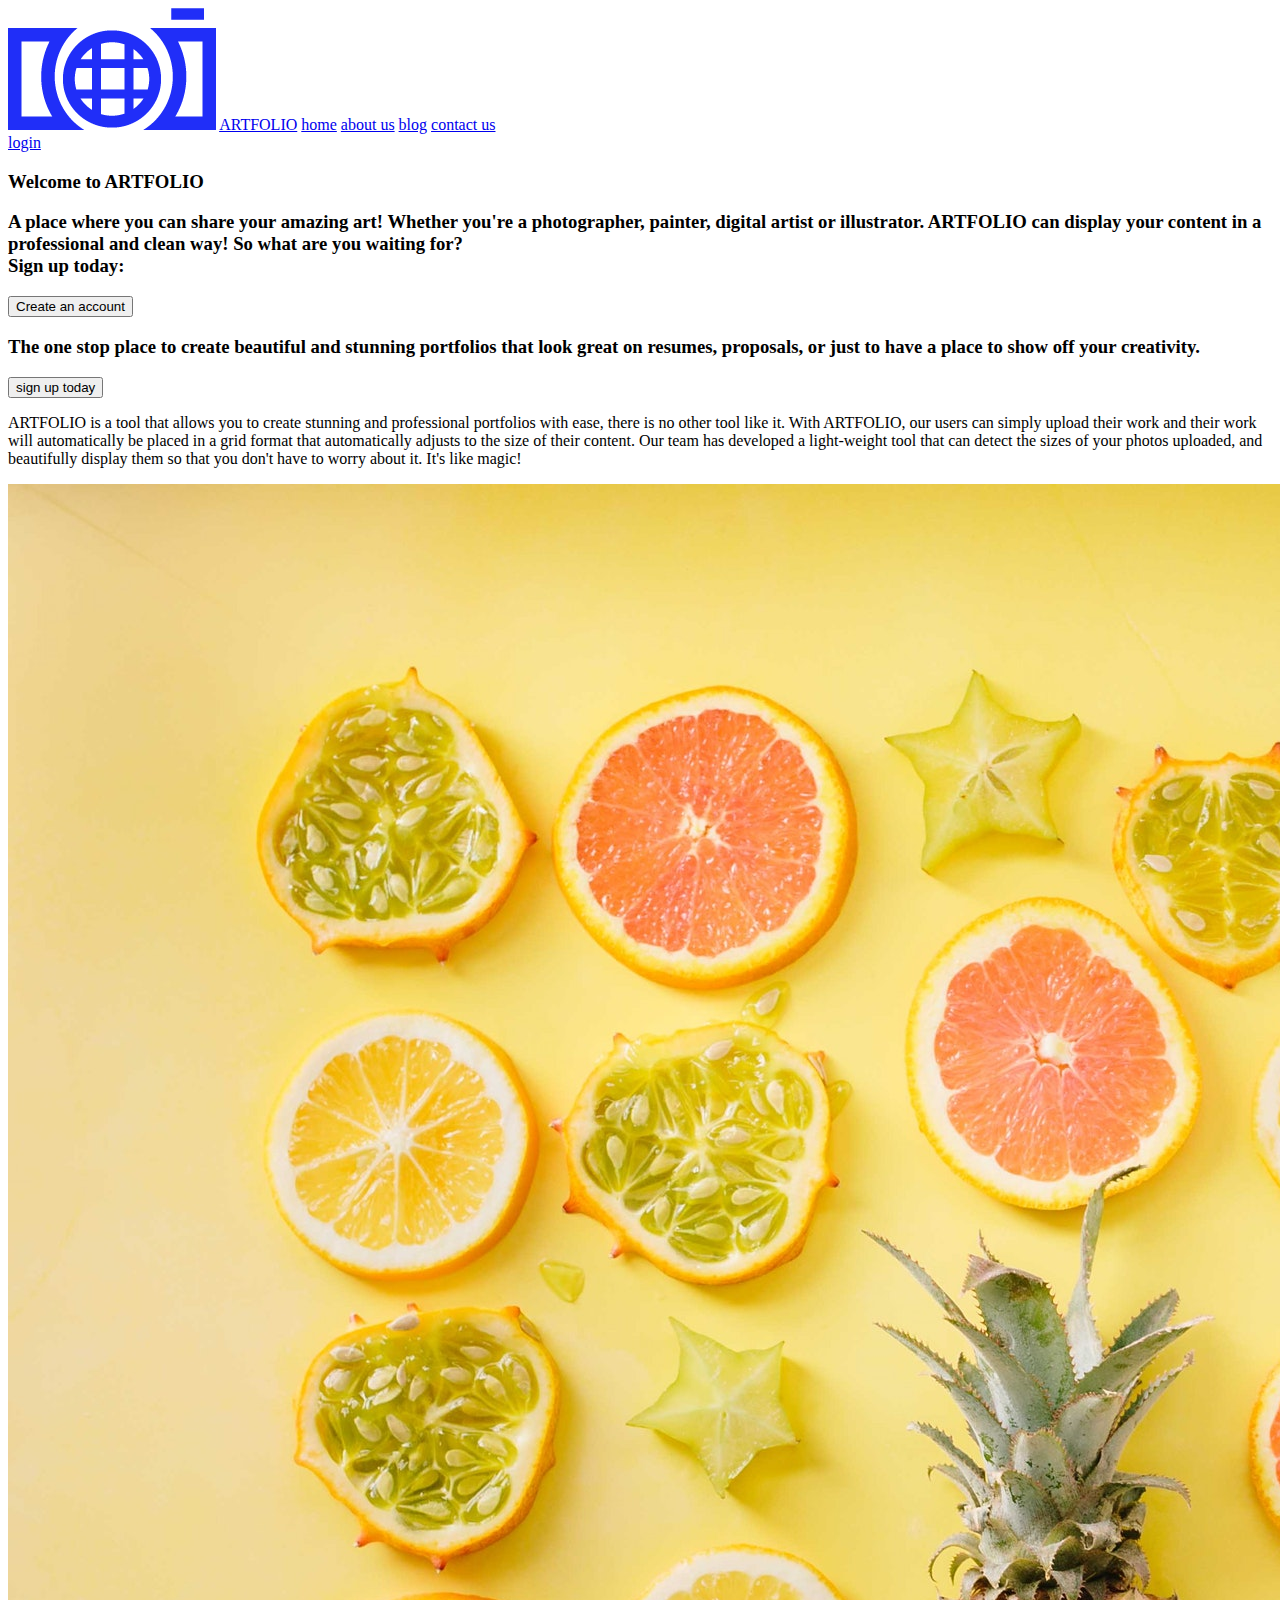
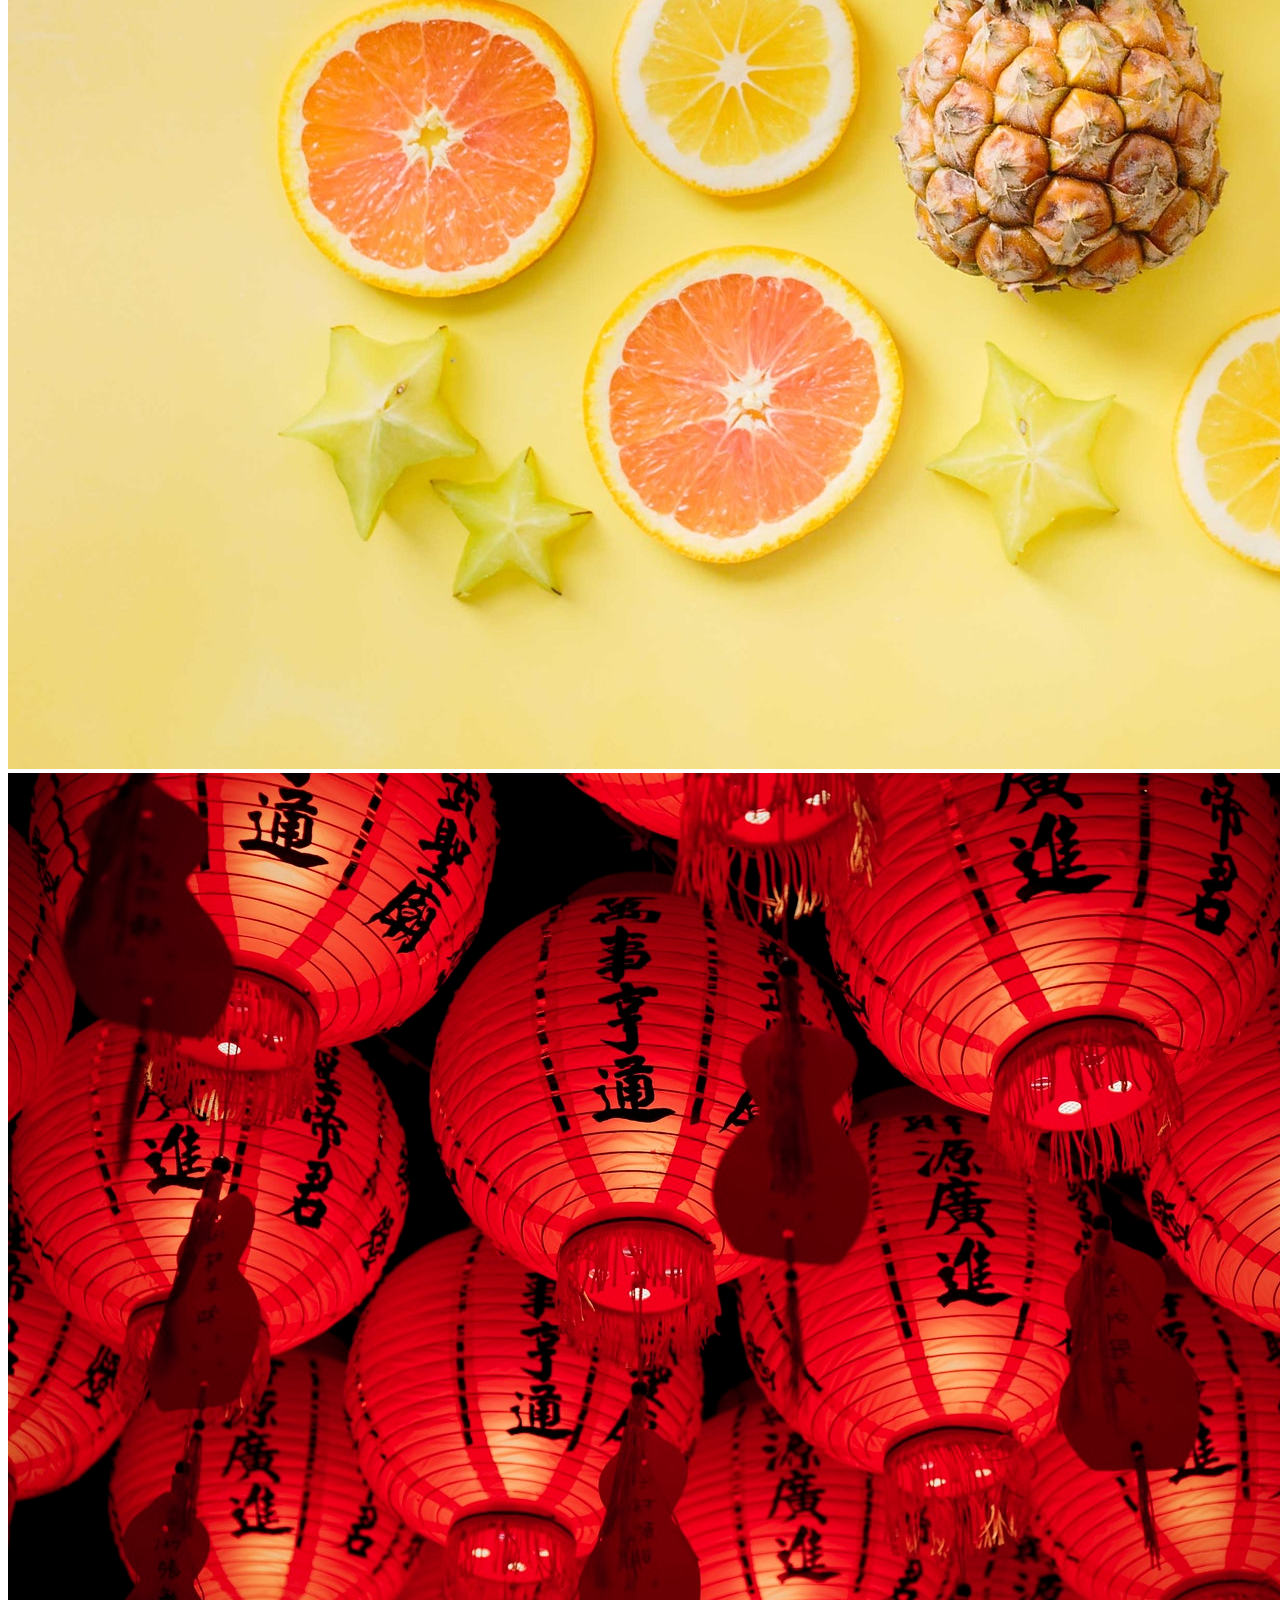
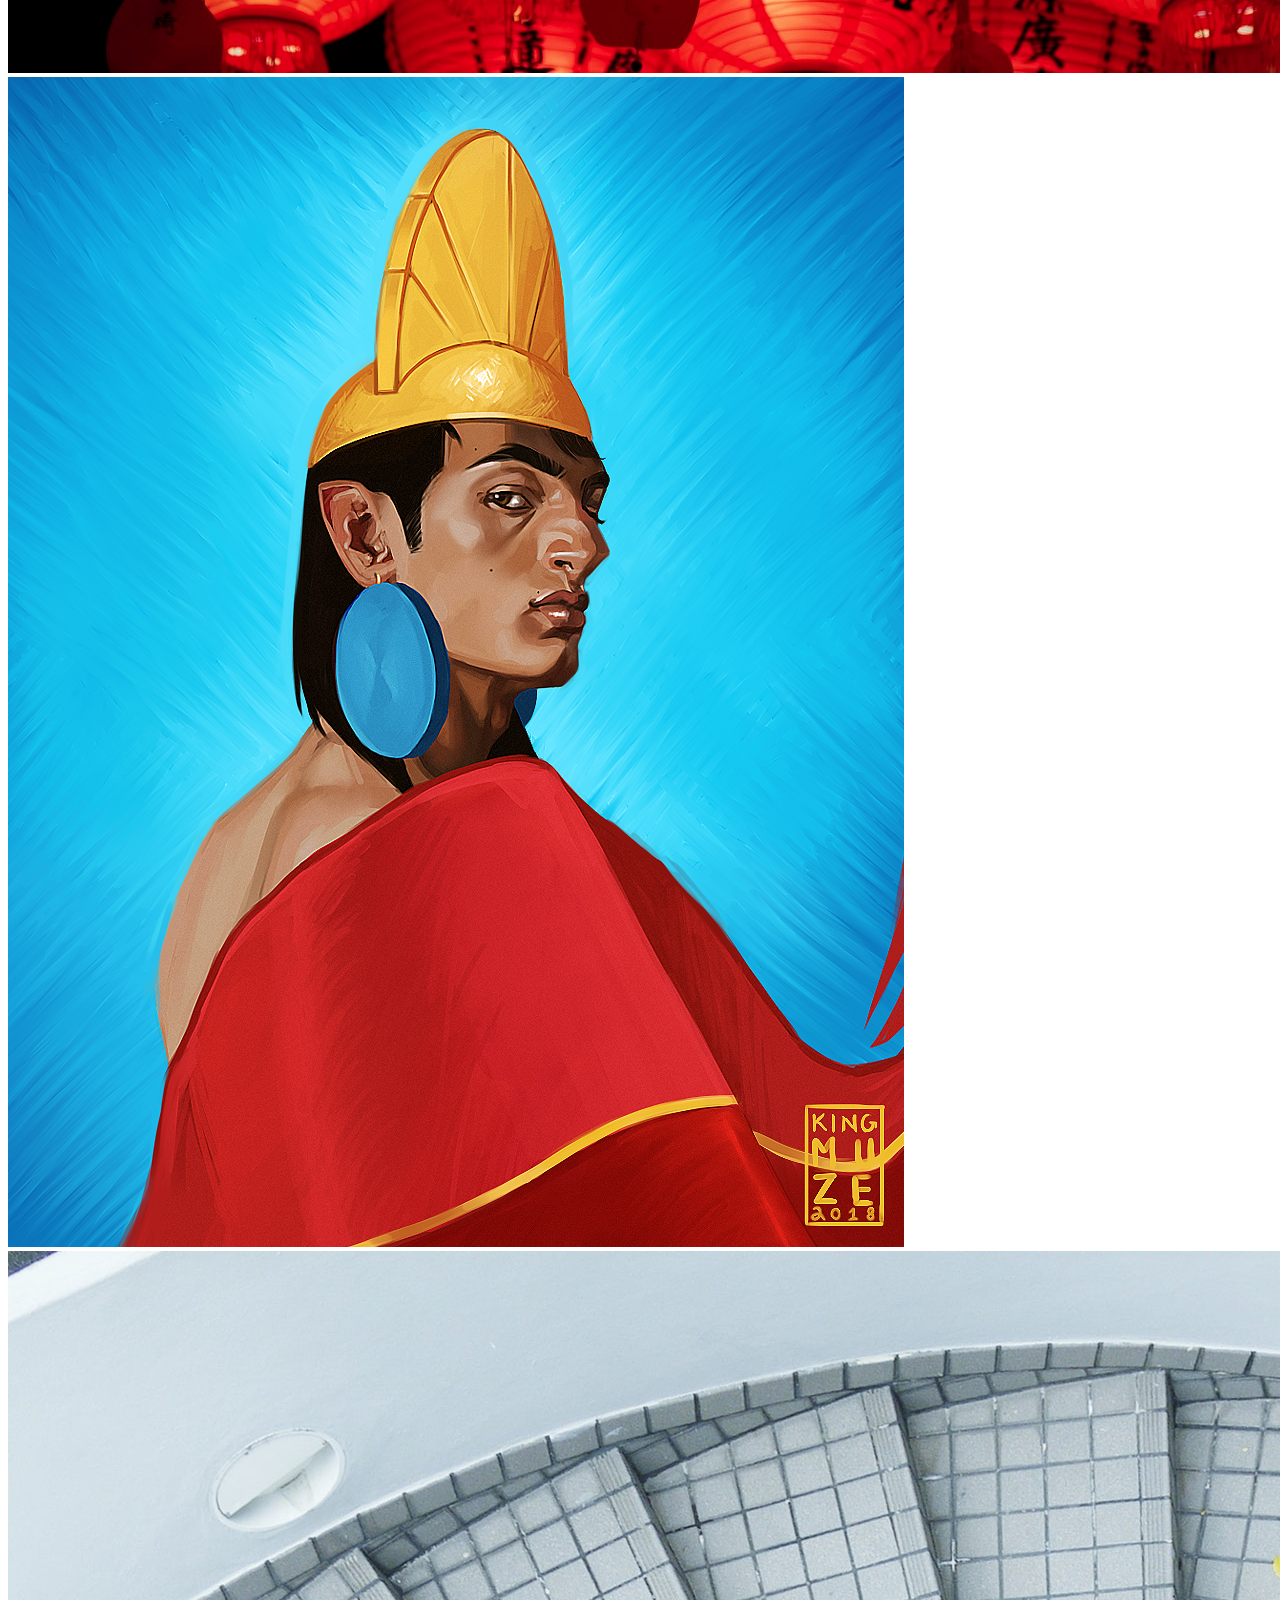
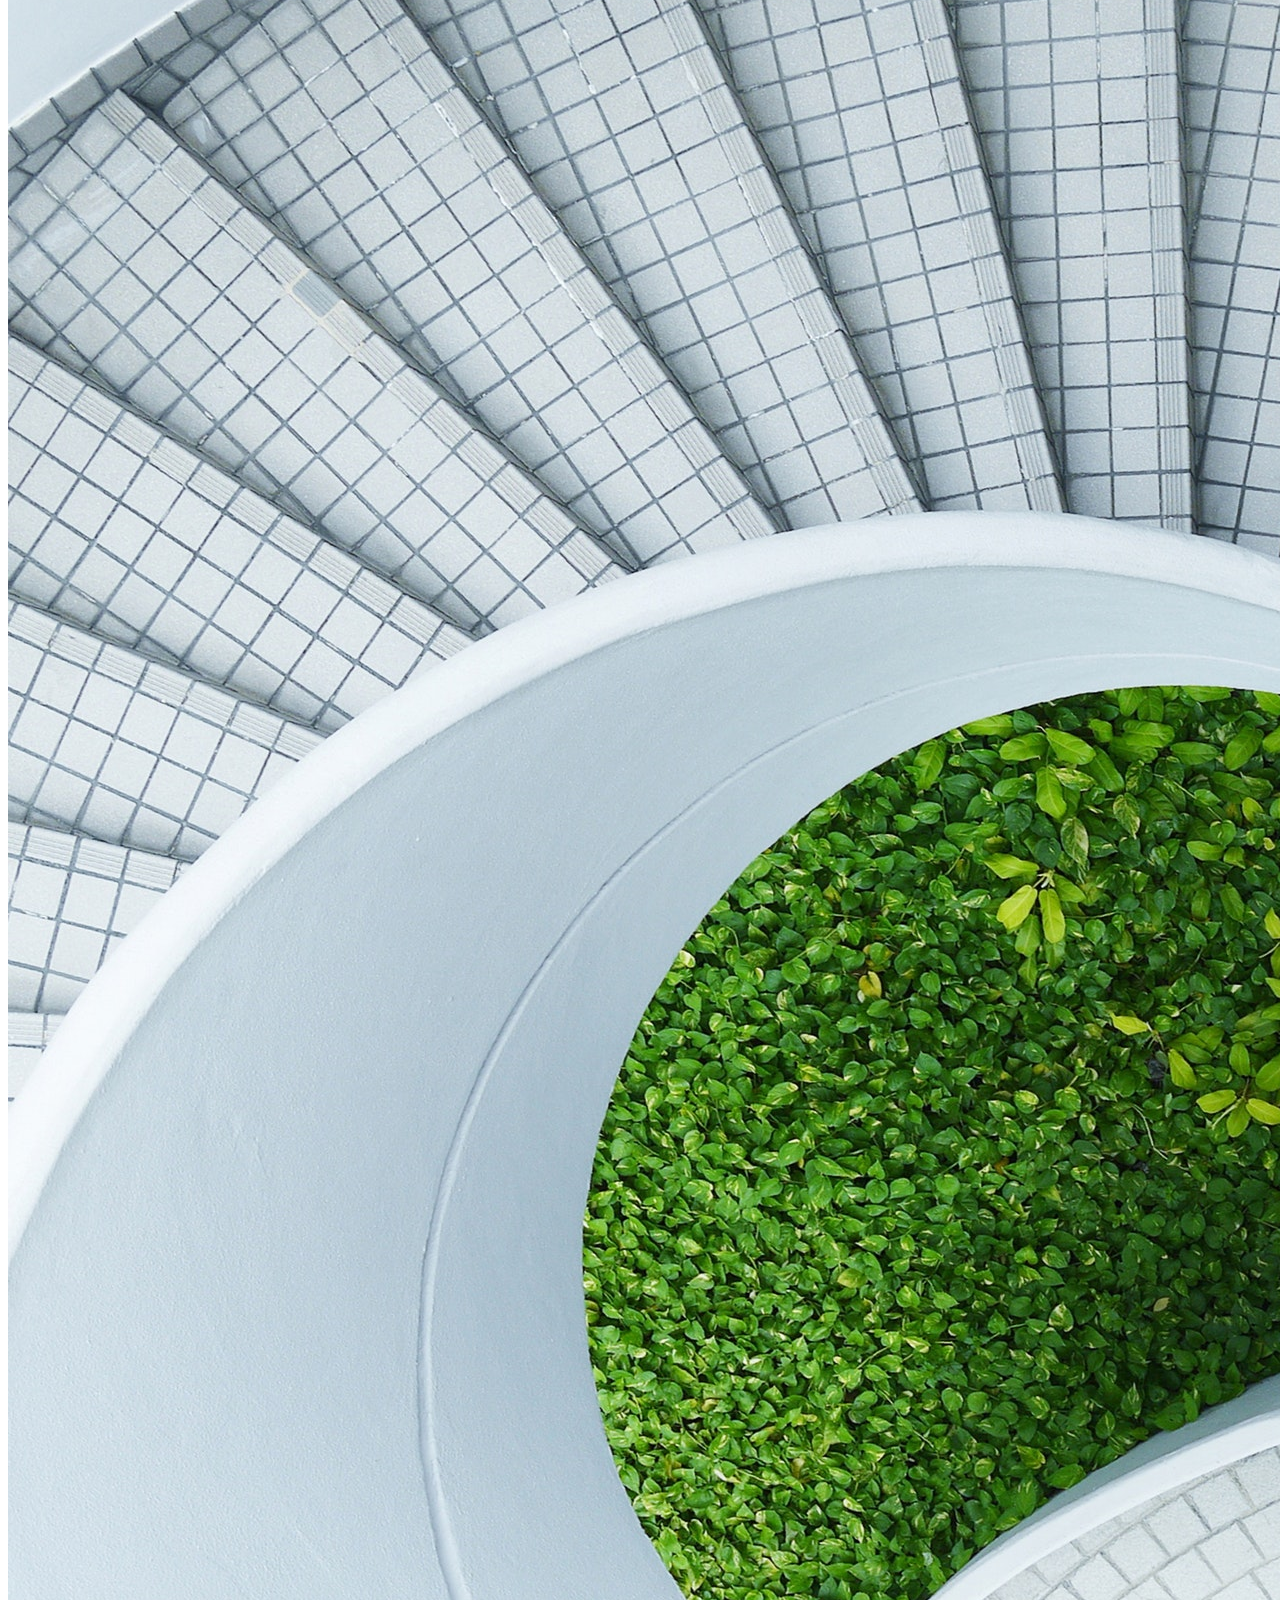
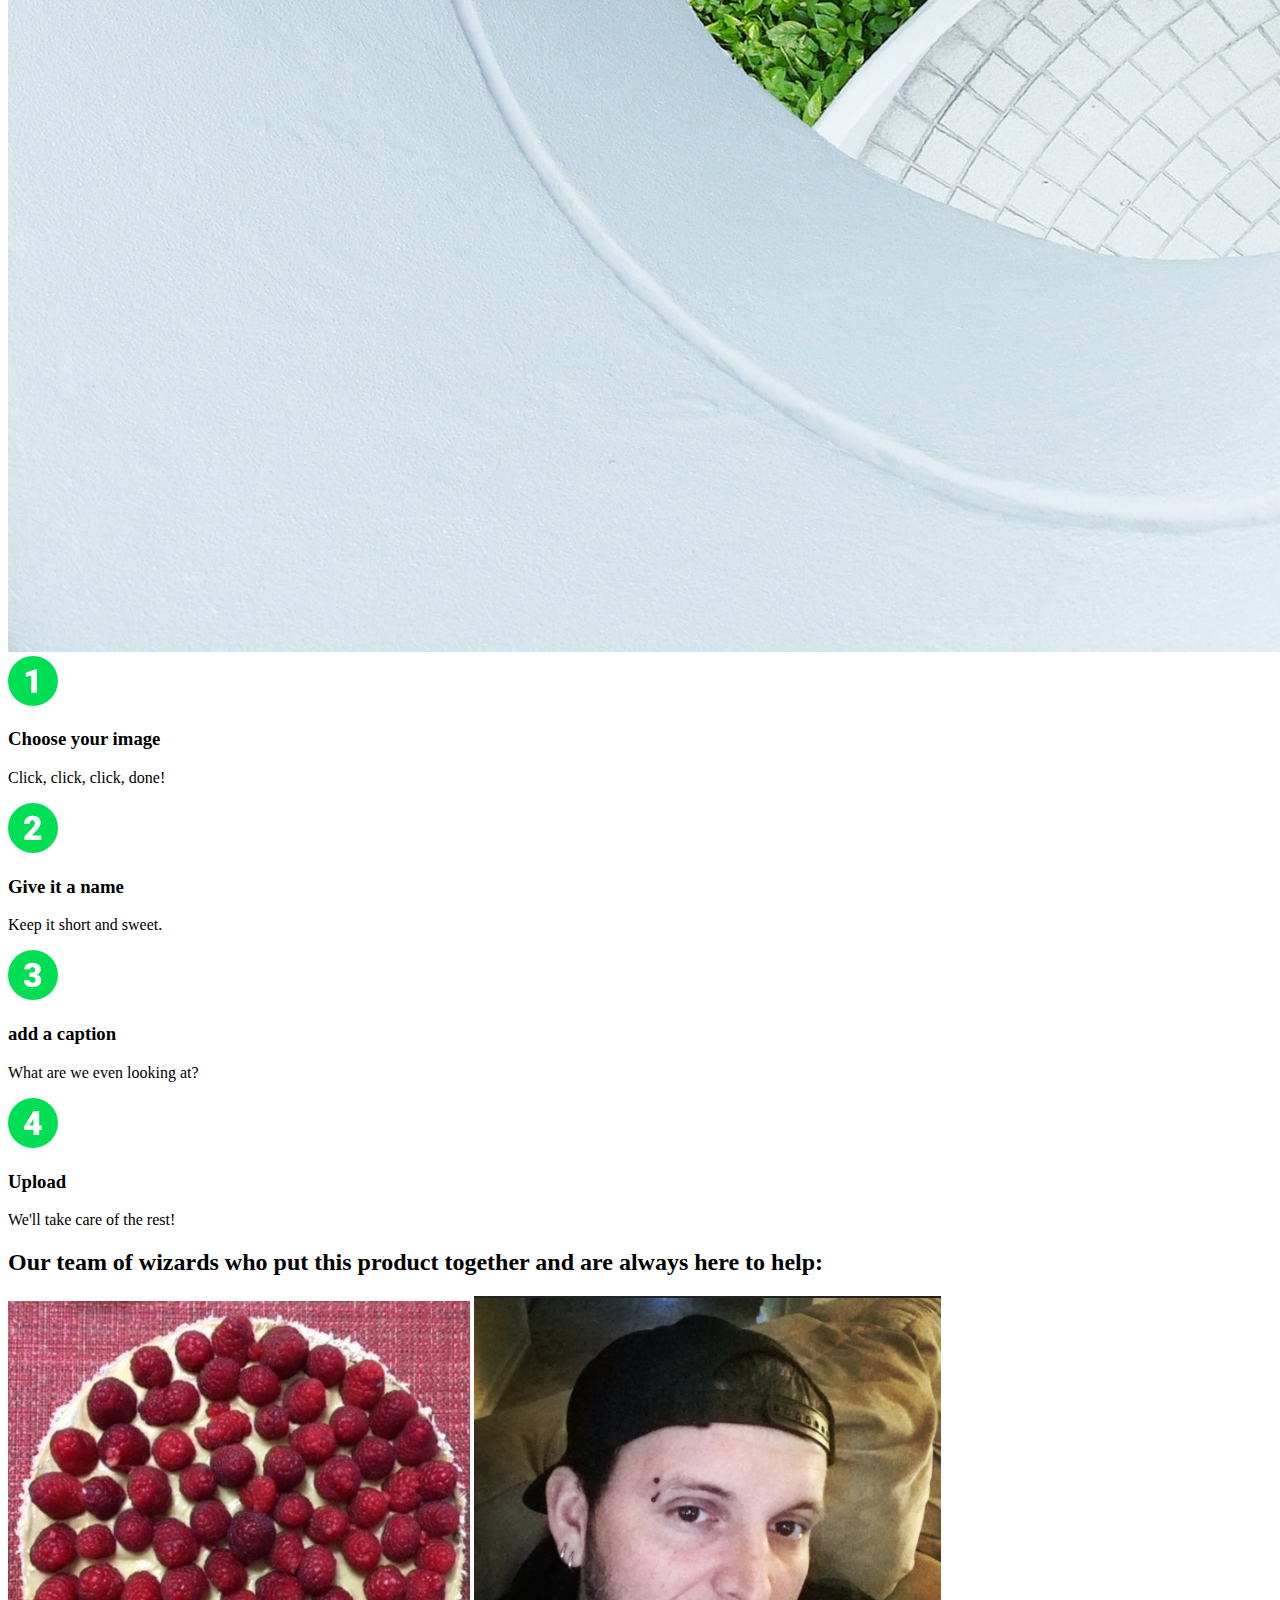
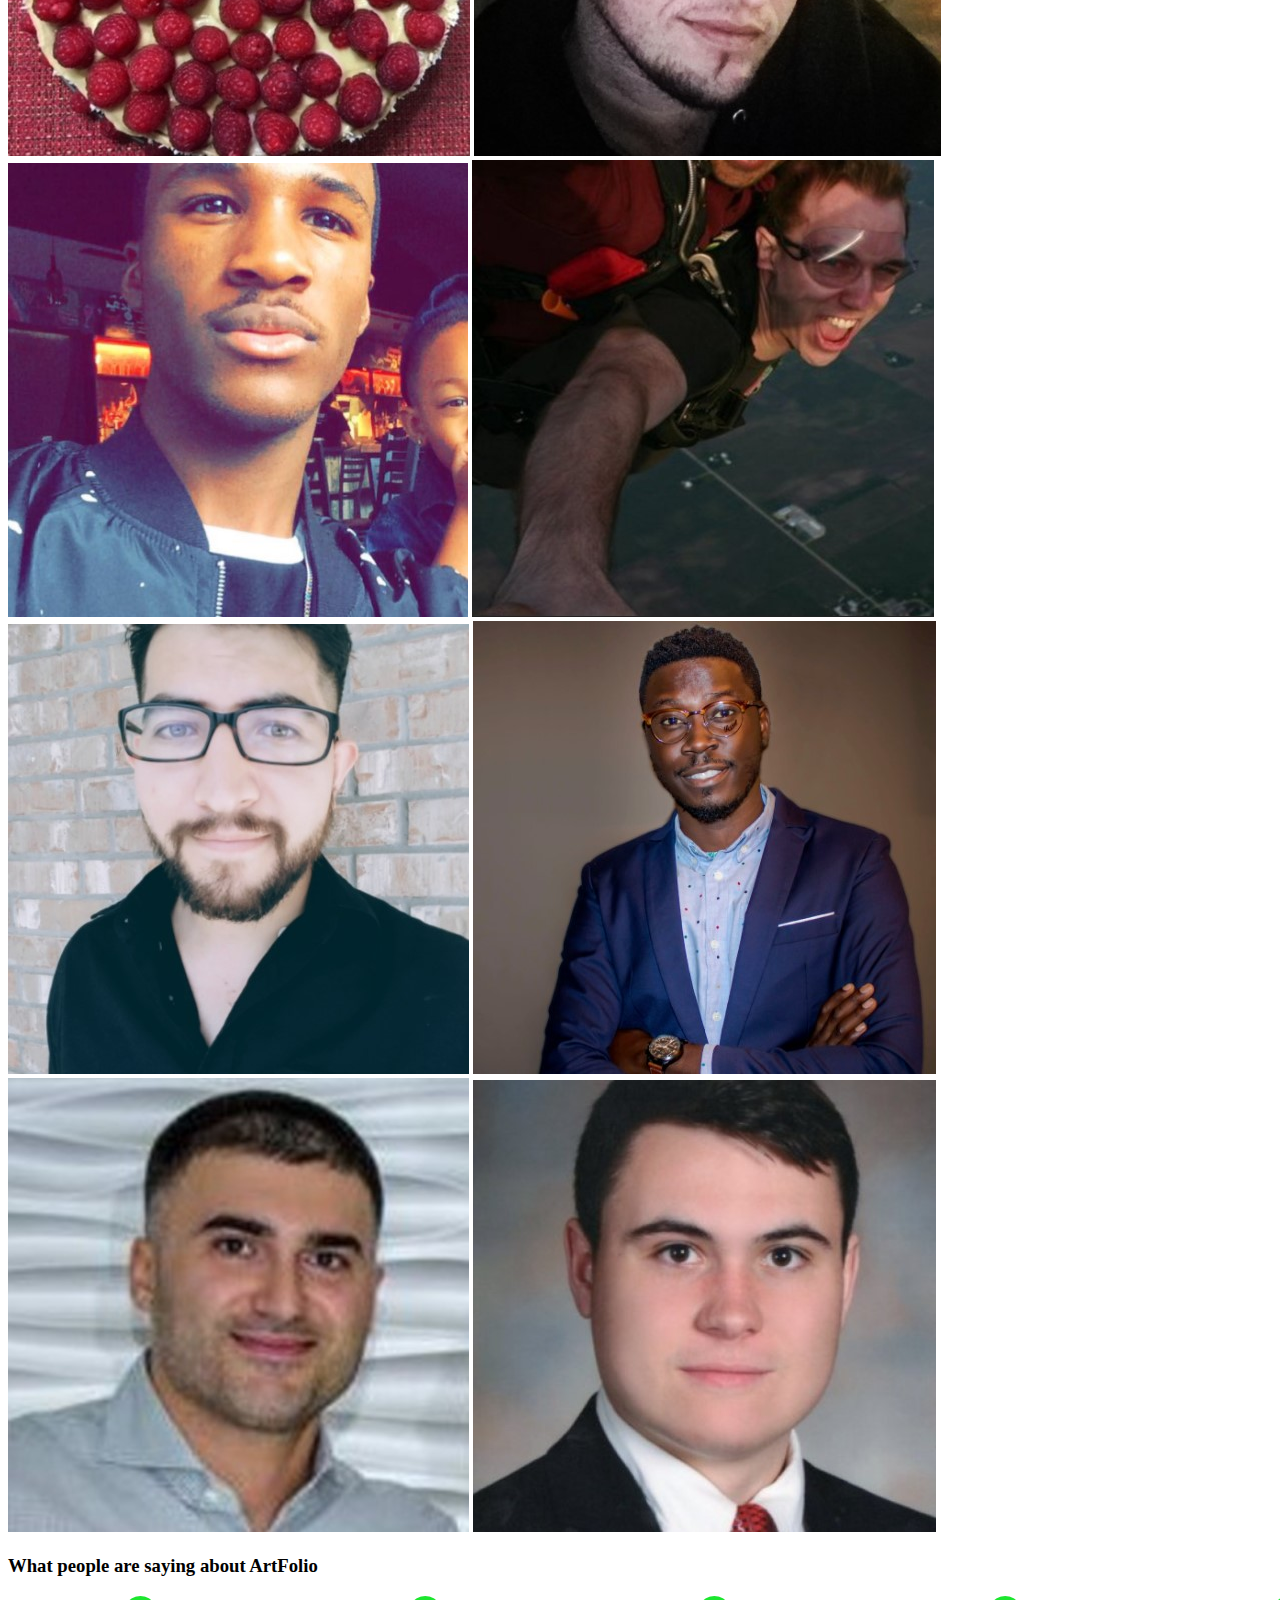
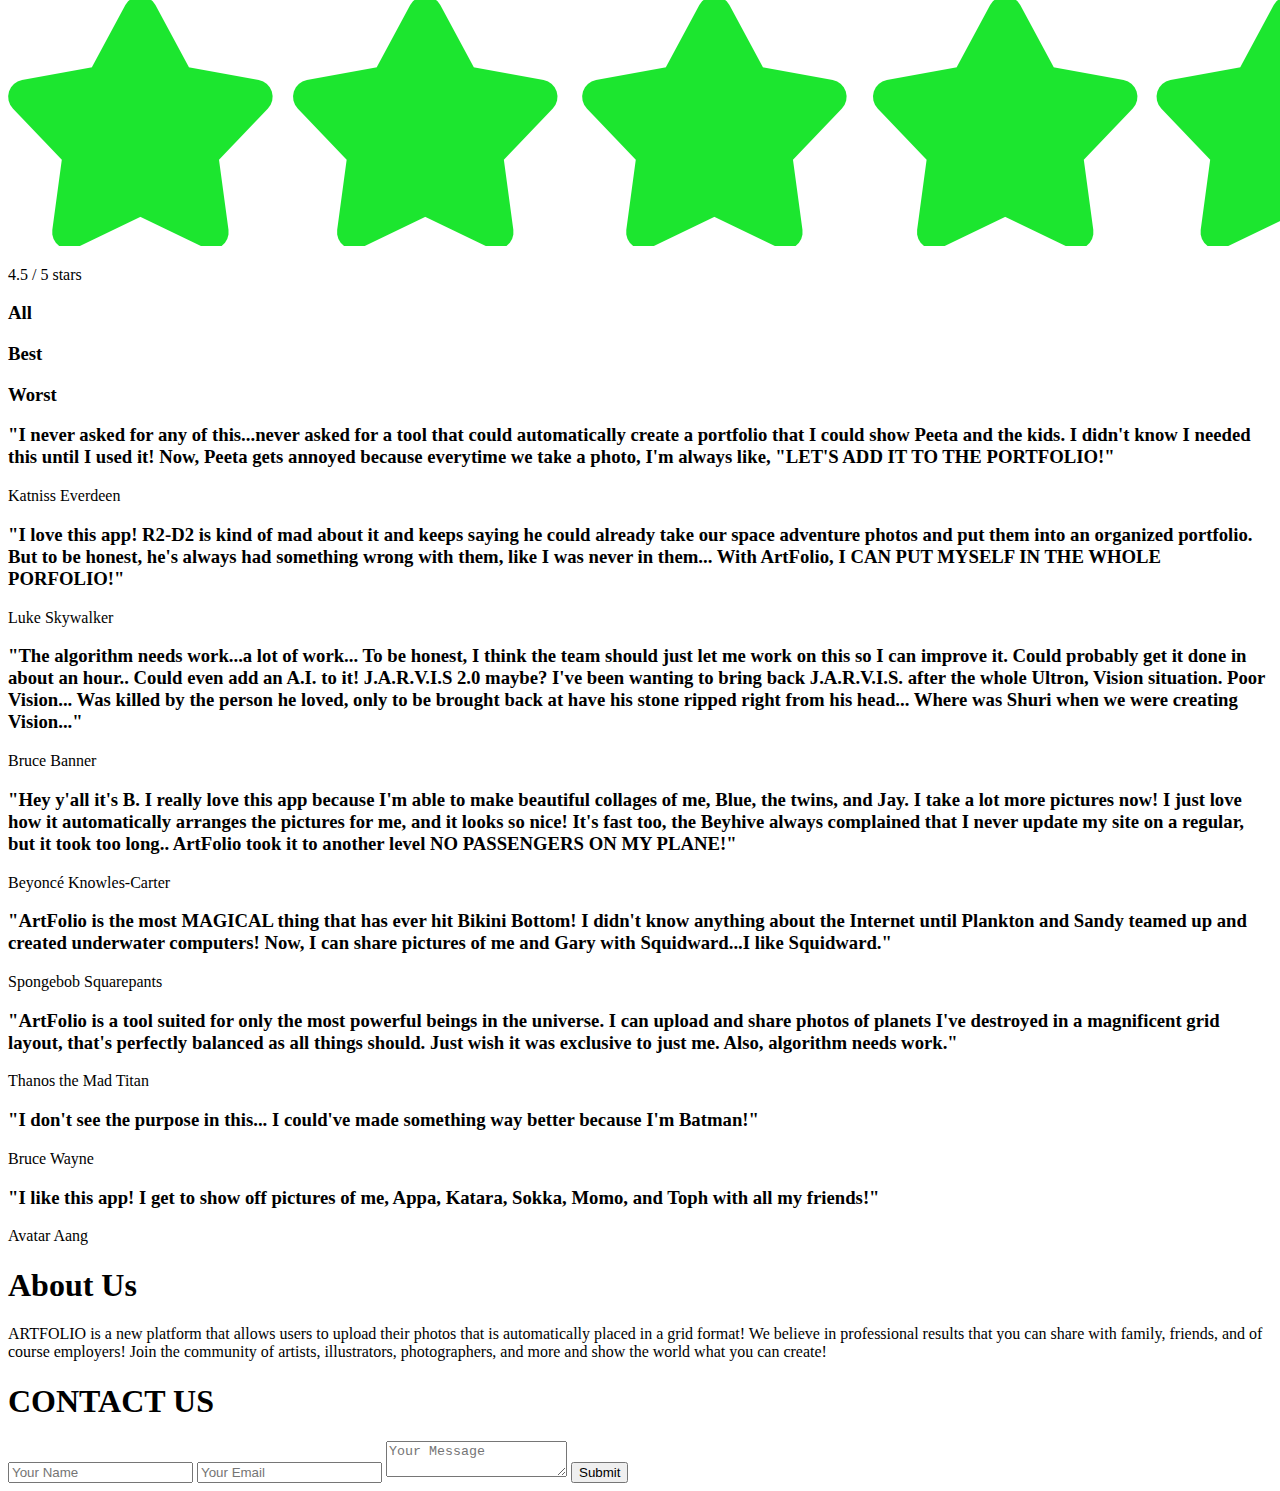
==== index.html @ bd303b9f "Finished for the night." ====
<!DOCTYPE html>
<html lang="en">
<head>
  <meta name="viewport" content="width=device-width, initial-scale=1.0">
  <meta charset="utf-8">
  <script src="https://code.jquery.com/jquery-3.3.1.min.js" integrity="sha256-FgpCb/KJQlLNfOu91ta32o/NMZxltwRo8QtmkMRdAu8="
    crossorigin="anonymous"></script>
  <script src="./components/Tabs/Tabs.js" async></script>
  <!-- End of HTML stuff -->
  <title>ARTFOLIO</title>
  <link href="css/index.css" rel="stylesheet">
  <link href="https://fonts.googleapis.com/css?family=Roboto:400,500,700" rel="stylesheet">
  <!--[if lt IE 9]>
    <script src="https://cdnjs.cloudflare.com/ajax/libs/html5shiv/3.7.3/html5shiv.js"></script>
  <![endif]-->
</head>
<!-- END OF HEADER -->
<body>
    <nav class="navigation">
        <div class="main-nav">
            <img class="logo-header" src="design file/Images/logo.png">
            <a class="title" href="index.html">ARTFOLIO</a>
            <a href="index.html">home</a>
            <a href="#">about us</a>
            <a href="#">blog</a>
            <a href="#">contact us</a>
        </div>
        <div class="login"><a href="https://practical-lalande-6e82f4.netlify.com/">login</a></div>
    </nav>
    <!-- END OF NAV -->
    <section class="cover">
        <div class="cover-content">
            <h3 class="cover-text">Welcome to ARTFOLIO</h3>
             <h3 class="cover-body">
                A place where you can share your amazing art! Whether you're a photographer, painter, digital artist or illustrator. ARTFOLIO can display your content in a professional and clean way! So what are you waiting for? <br> Sign up today:
             </h3>
            <button class="sign-up" onclick="window.location.href = 'https://practical-lalande-6e82f4.netlify.com/';">Create an account</button>
        </div>
    </section>
    <section  class="more-info">
        <div>
            <h3 class="info-text">The one stop place to create beautiful and stunning portfolios that look great on resumes, proposals, or just to have a place to show off your creativity.</h3>
            <button class="main-button" onclick="window.location.href = 'https://practical-lalande-6e82f4.netlify.com/';">sign up today</button>
        </div>
        <p>ARTFOLIO is a tool that allows you to create stunning and professional portfolios with ease, there is no other tool like it. With ARTFOLIO, our users can simply upload their work and their work will automatically be placed in a grid format that automatically adjusts to the size of their content. Our team has developed a light-weight tool that can detect the sizes of your photos uploaded, and beautifully display them so that you don't have to worry about it. It's like magic!</p>
    </section>
    <section class="grid-images">
        <img src="design file/Images/grid/yellowfood.jpg">
        <img src="design file/Images/grid/lanterns.jpg">
        <img src="design file/Images/Kuzco-background.jpg">
        <img src="design file/Images/grid/greenplants.jpg">
    </section>
    <section class="overview">
        <div class="overview-grid">
            <img class="steps" src="design file/Images/steps/1.png">
            <h3>Choose your image</h3>
            <p>Click, click, click, done!</p>
        </div>
        <div class="overview-grid">
            <img class="steps" src="design file/Images/steps/2.png">
            <h3>Give it a name</h3>
            <p>Keep it short and sweet.</p>
        </div>
        <div class="overview-grid">
            <img class="steps" src="design file/Images/steps/3.png">
            <h3>add a caption</h3>
            <p>What are we even looking at?</p>
        </div>
        <div class="overview-grid">
            <img class="steps" src="design file/Images/steps/4.png">
            <h3>Upload</h3>
            <p>We'll take care of the rest!</p>
        </div>
    </section>
    <section class="team">
        <h2>Our team of wizards who put this product together and are always here to help:</h2>
        <div class="team-images">
            <img src="design file/Images/team/Csilla Gates.jpg">
            <img src="design file/Images/team/Jon Palacio.jpg">
            <img src="design file/Images/team/Javontay McElroy.jpg">
            <img src="design file/Images/team/Andrew Bush.jpg">
            <img src="design file/Images/team/Angel Torres.jpg">
            <img src="design file/Images/team/Elisha Atulomah.jpg">
            <img src="design file/Images/team/Illya Yelizarov.jpg">
            <img src="design file/Images/team/Brooks Poltl.jpg">
        </div>
    </section>
    <section class="testimonies">
        <h3 class="testimony-header">What people are saying about ArtFolio</h3>
        <div class="stars">
            <img src="design file/Images/stars.png">
            <p>4.5 / 5 stars</p>
        </div>
        <div class="tabs">
            <h3 data-tab="all" class="tab active-tab">All</h3>
            <h3 data-tab="best" class="tab">Best</h3>
            <h3 data-tab="worst" class="tab">Worst</h3>
        </div>
        <div class="testimony-grid">
            <div class="card" data-tab="best">
                <h3 class="review-body">"I never asked for any of this...never asked for a tool that could automatically create a portfolio that I could show Peeta and the kids. I didn't know I needed this until I used it! Now, Peeta gets annoyed because everytime we take a photo, I'm always like, "LET'S ADD IT TO THE PORTFOLIO!"</h3>
                <p>Katniss Everdeen</p>
            </div>
            <div class="card" data-tab="best">
                <h3 class="review-body">"I love this app! R2-D2 is kind of mad about it and keeps saying he could already take our space adventure photos and put them into an organized portfolio. But to be honest, he's always had something wrong with them, like I was never in them... With ArtFolio, I CAN PUT MYSELF IN THE WHOLE PORFOLIO!"</h3>
                <p>Luke Skywalker</p>
            </div>
            <div class="card" data-tab="worst">
                <h3 class="review-body">"The algorithm needs work...a lot of work... To be honest, I think the team should just let me work on this so I can improve it. Could probably get it done in about an hour.. Could even add an A.I. to it! J.A.R.V.I.S 2.0 maybe? I've been wanting to bring back J.A.R.V.I.S. after the whole Ultron, Vision situation. Poor Vision... Was killed by the person he loved, only to be brought back at have his stone ripped right from his head... Where was Shuri when we were creating Vision..."</h3>
                <p>Bruce Banner</p>
            </div>
            <div class="card" data-tab="best">
                <h3 class="review-body">"Hey y'all it's B. I really love this app because I'm able to make beautiful collages of me, Blue, the twins, and Jay. I take a lot more pictures now! I just love how it automatically arranges the pictures for me, and it looks so nice! It's fast too, the Beyhive always complained that I never update my site on a regular, but it took too long.. ArtFolio took it to another level NO PASSENGERS ON MY PLANE!"</h3>
                <p>Beyoncé Knowles-Carter</p>
            </div>
            <div class="card" data-tab="best">
                <h3 class="review-body">"ArtFolio is the most MAGICAL thing that has ever hit Bikini Bottom! I didn't know anything about the Internet until Plankton and Sandy teamed up and created underwater computers! Now, I can share pictures of me and Gary with Squidward...I like Squidward."</h3>
                <p>Spongebob Squarepants</p>
            </div>
            <div class="card" data-tab="worst">
                <h3 class="review-body">"ArtFolio is a tool suited for only the most powerful beings in the universe. I can upload and share photos of planets I've destroyed in a magnificent grid layout, that's perfectly balanced as all things should. Just wish it was exclusive to just me. Also, algorithm needs work."</h3>
                <p>Thanos the Mad Titan</p>
            </div>
            <div class="card" data-tab="worst">
                <h3 class="review-body">"I don't see the purpose in this... I could've made something way better because I'm Batman!"</h3>
                <p>Bruce Wayne</p>
            </div>
            <div class="card" data-tab="best">
                <h3 class="review-body">"I like this app! I get to show off pictures of me, Appa, Katara, Sokka, Momo, and Toph with all my friends!"</h3>
                <p>Avatar Aang</p>
            </div>
        </div>
    </section>
    <footer class="footer">
        <section class="about-us">
            <h1>About Us</h1>
            <p>ARTFOLIO is a new platform that allows users to upload their photos that is automatically placed in a grid format! We believe in professional results that you can share with family, friends, and of course employers! Join the community of artists, illustrators, photographers, and more and show the world what you can create!</p>
        </section>
        <section class="contact-footer">
            <h1>CONTACT US</h1>
            <form class="contact-form" action="mailto:dinomightnetwork@gmail.com" method="post" enctype="text/plain">
                <input type="text" class="contact-form-text" placeholder="Your Name">
                <input type="email" class="contact-form-text" placeholder="Your Email">
                <textarea class="contact-form-text" placeholder="Your Message"></textarea>
                <input type="submit" class="contact-form-btn" value="Submit">
            </form>
        </section>
    </footer>
</body>
</html>
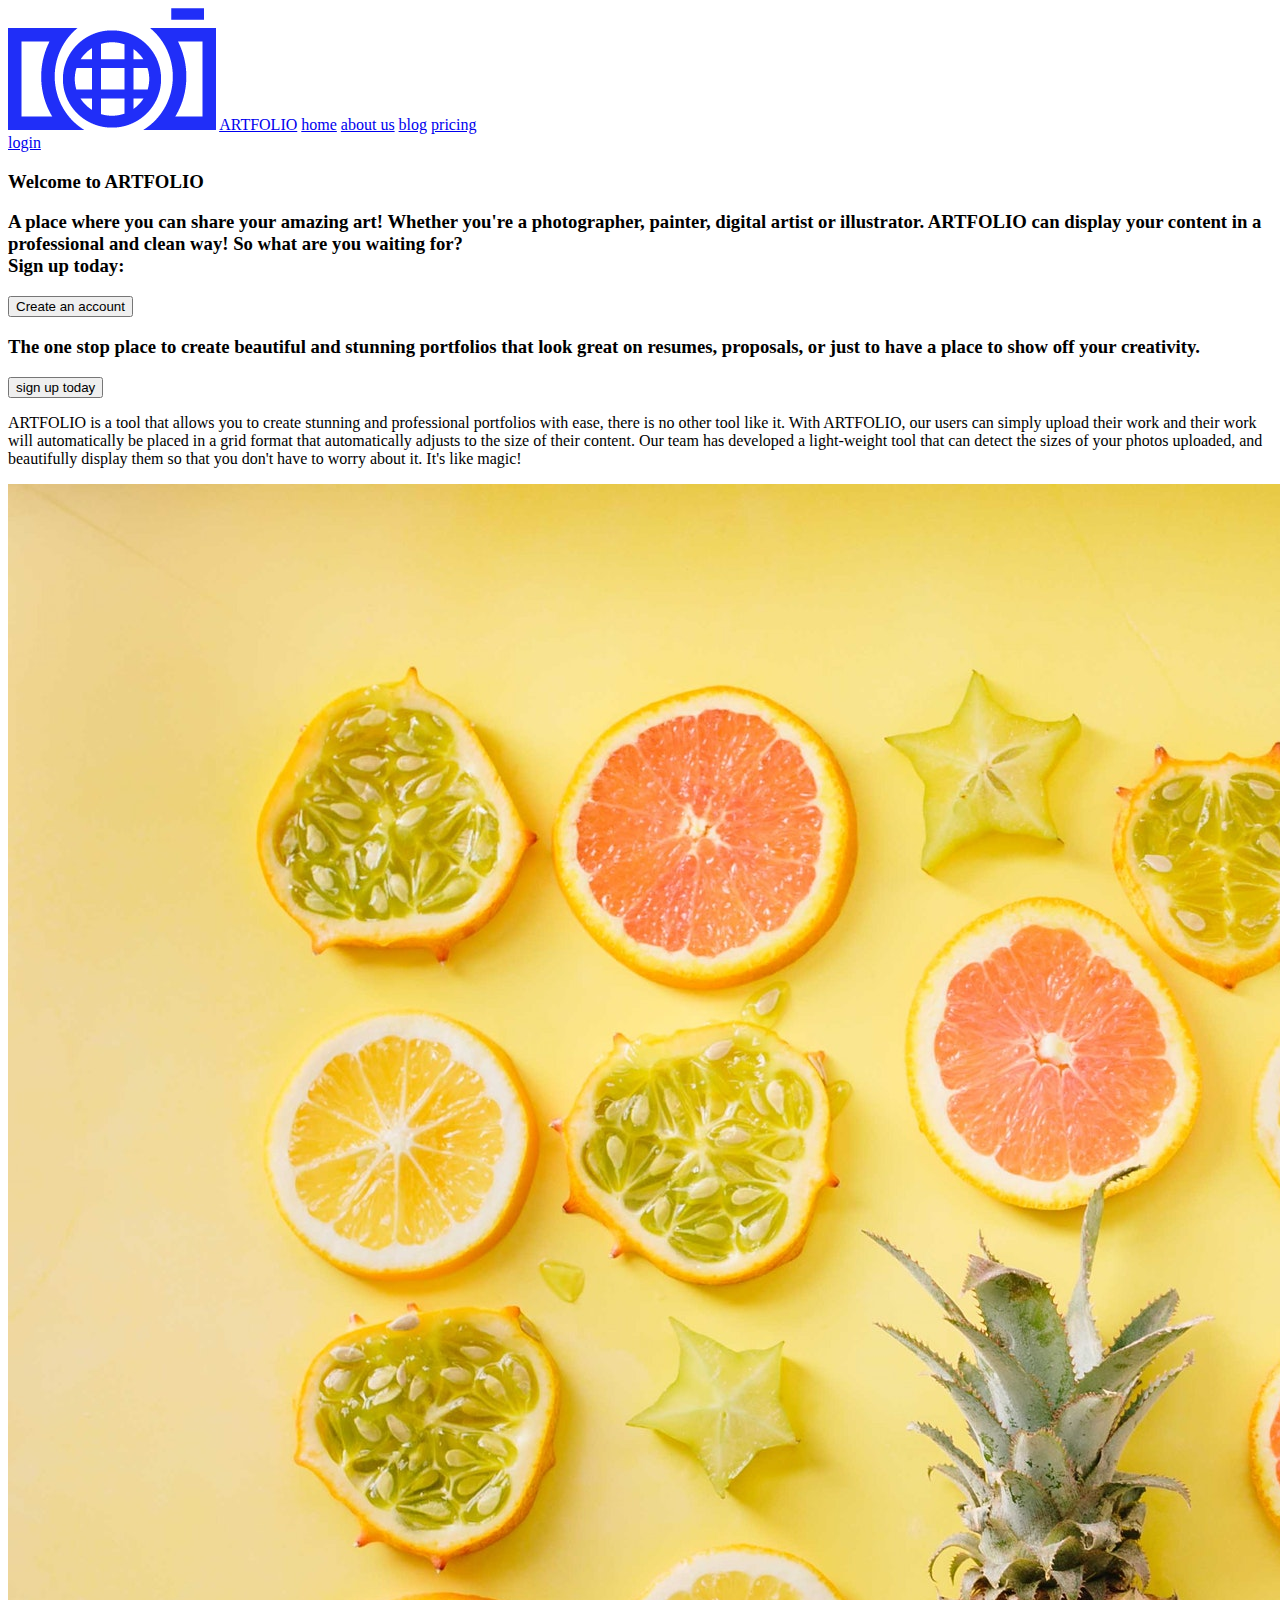
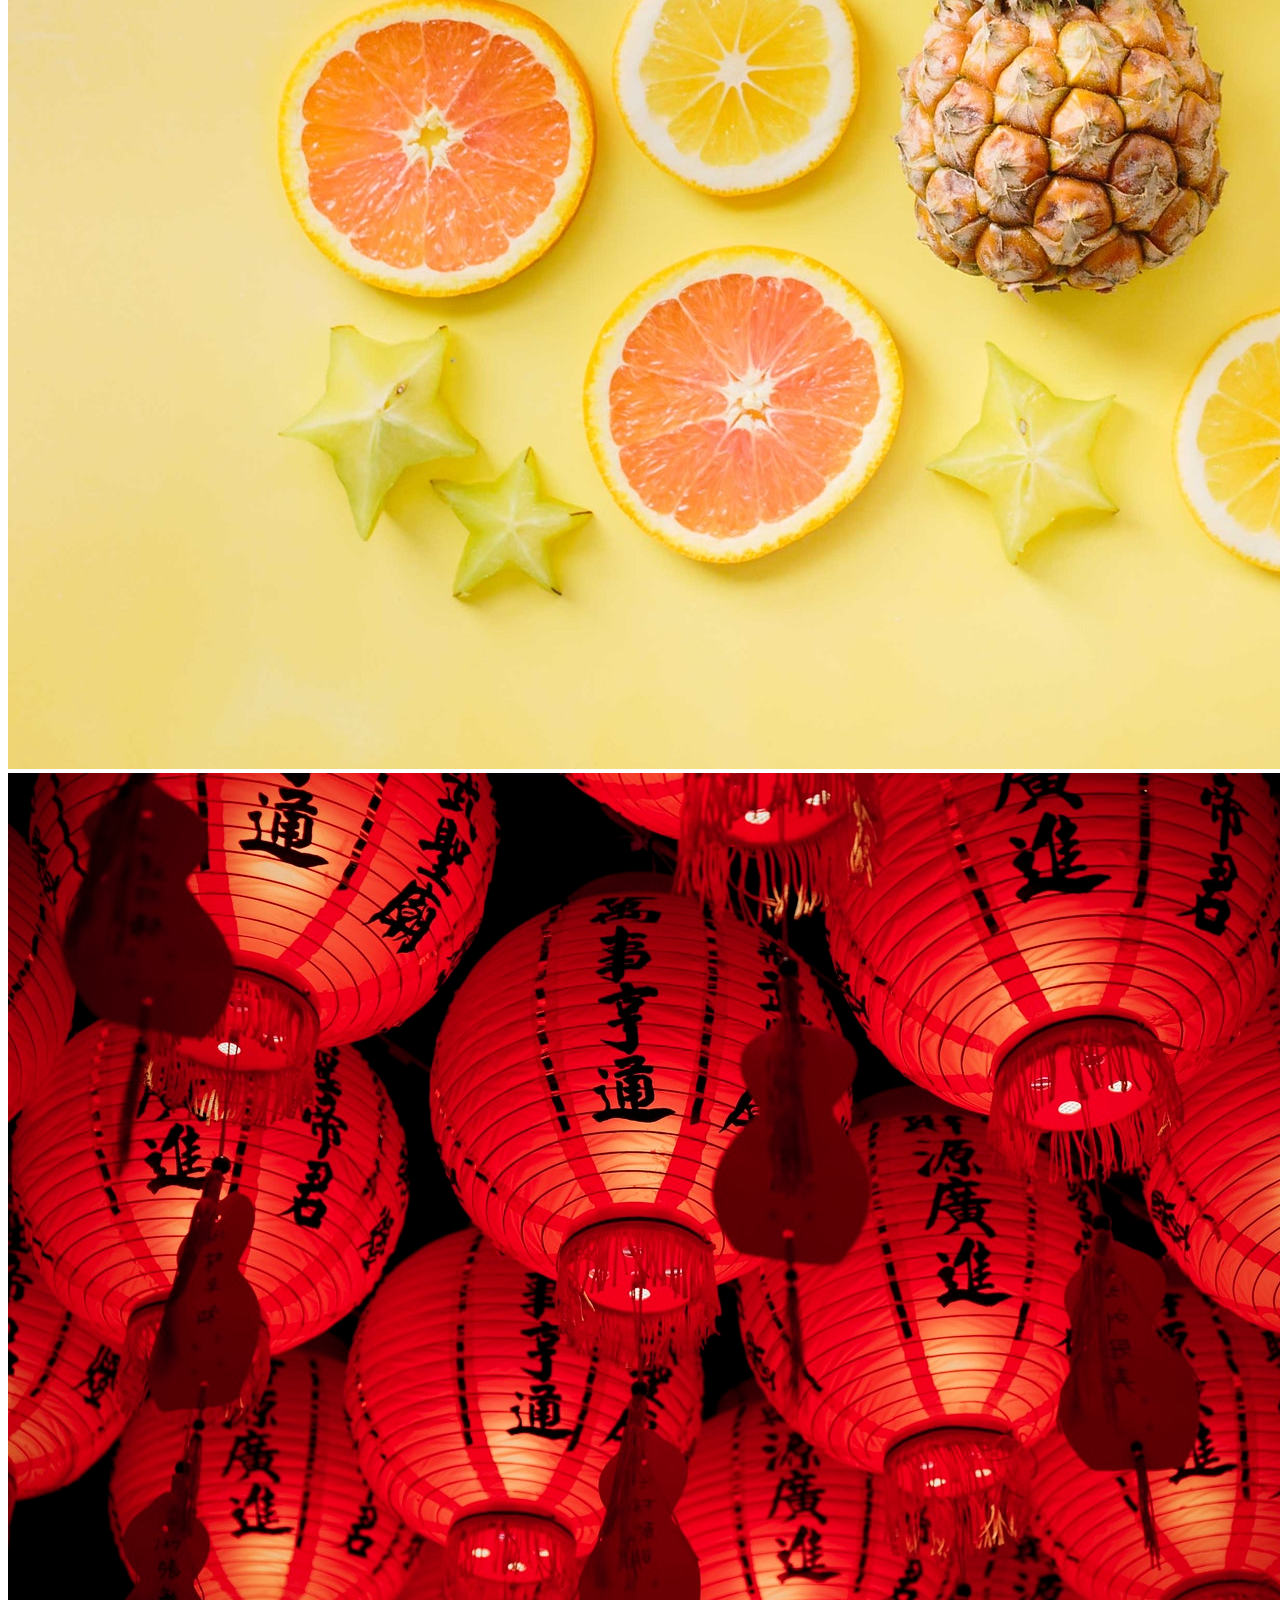
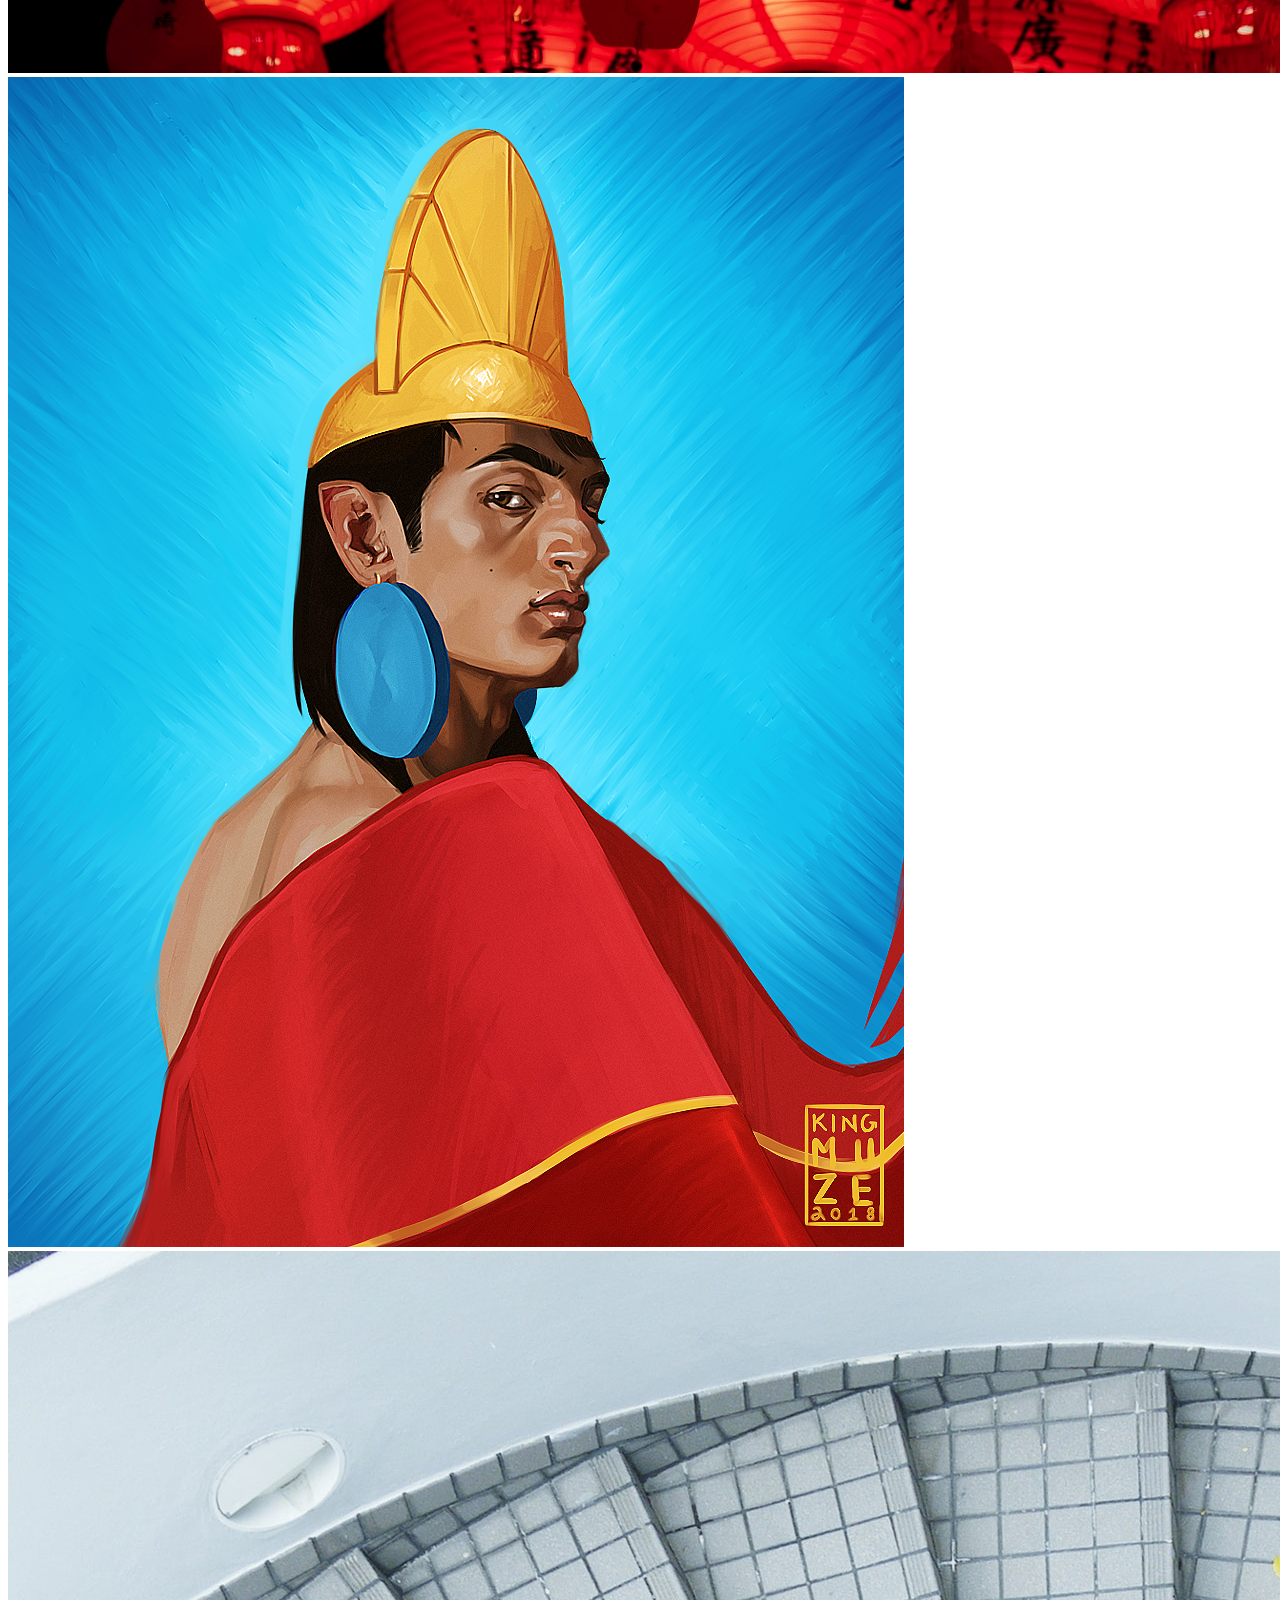
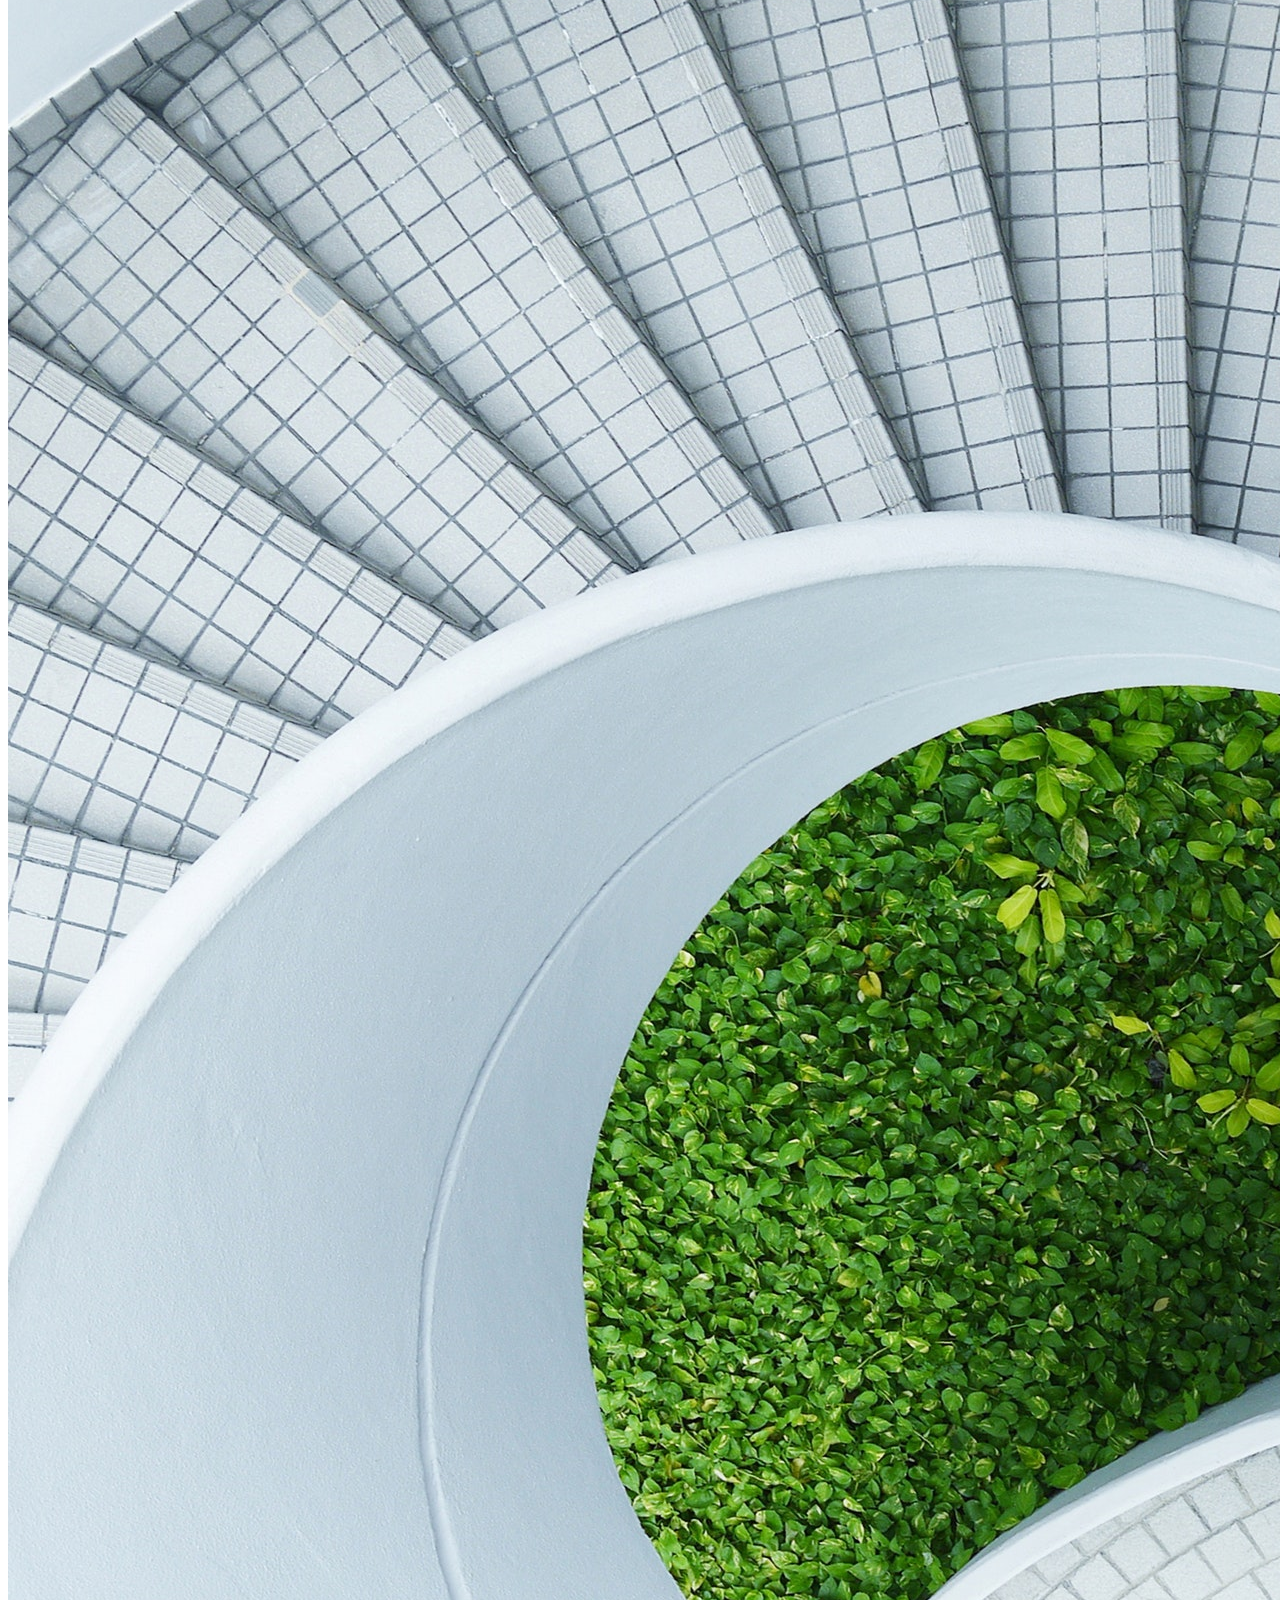
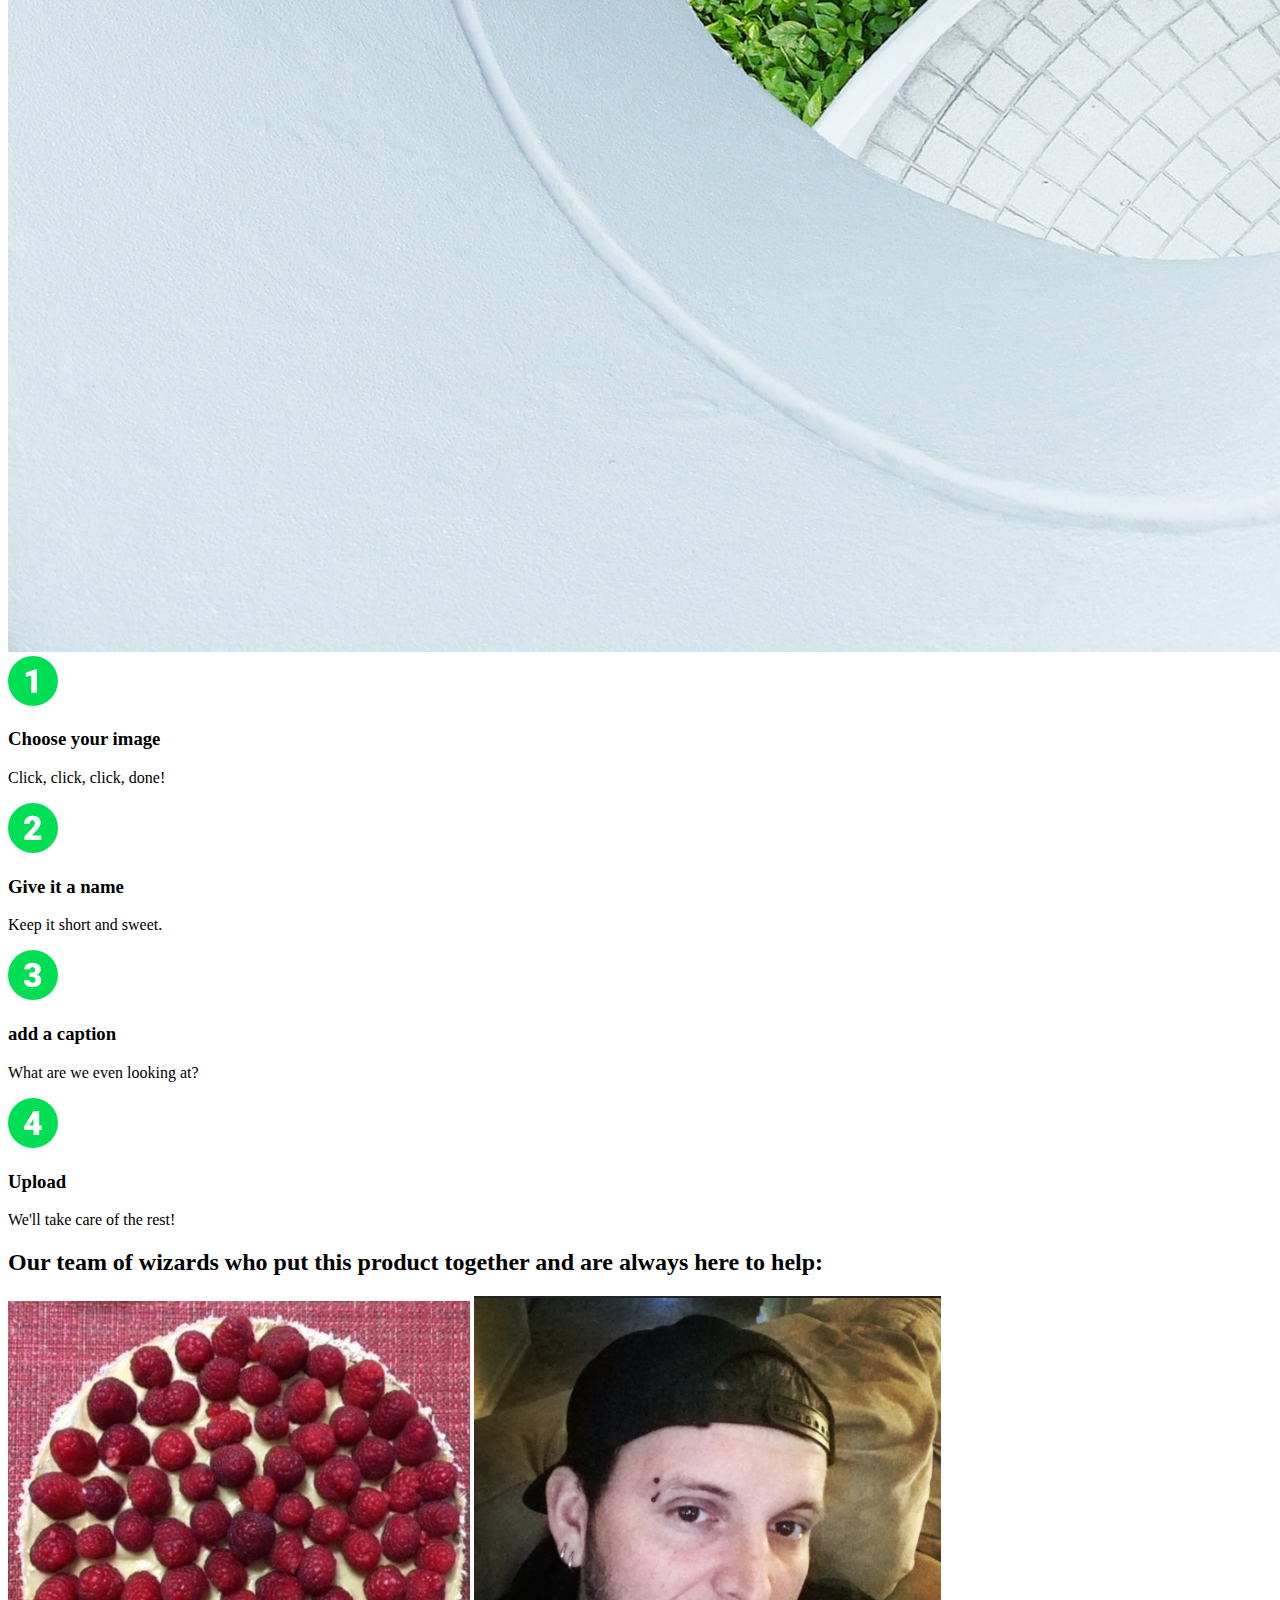
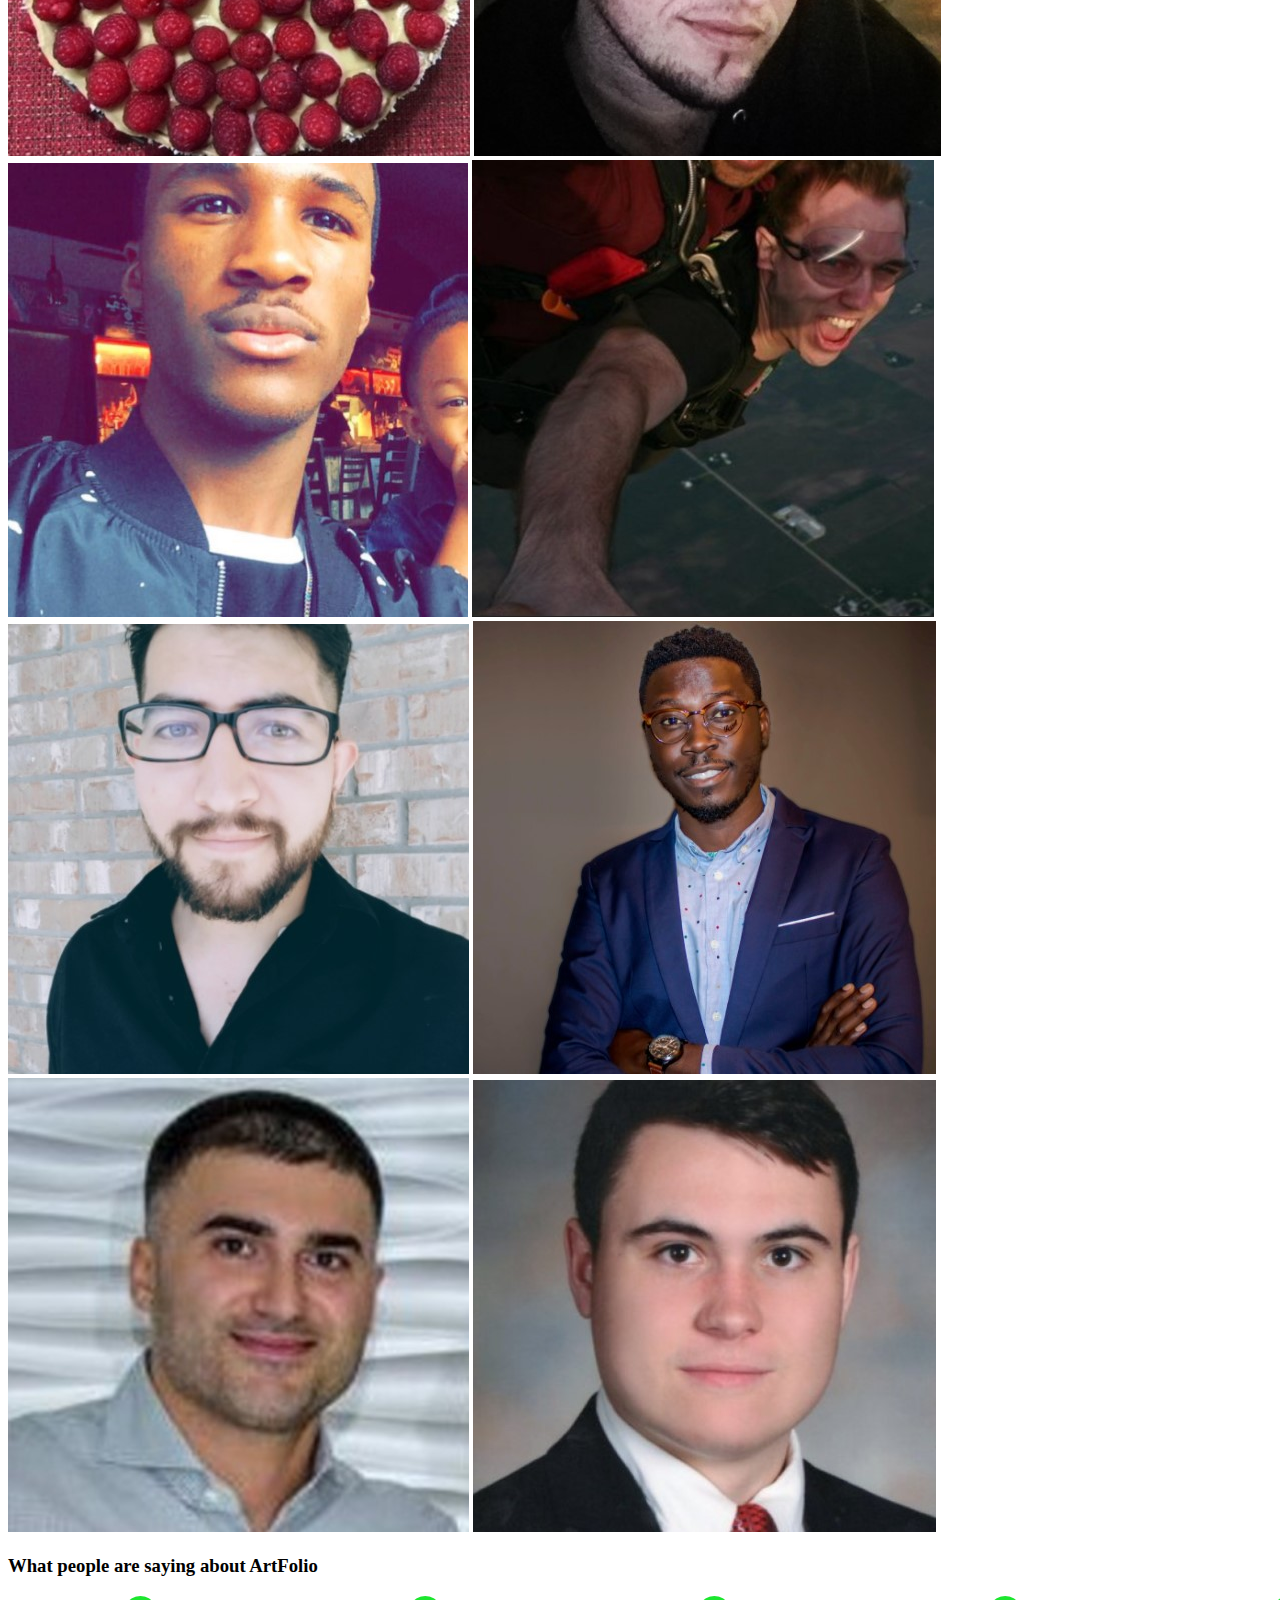
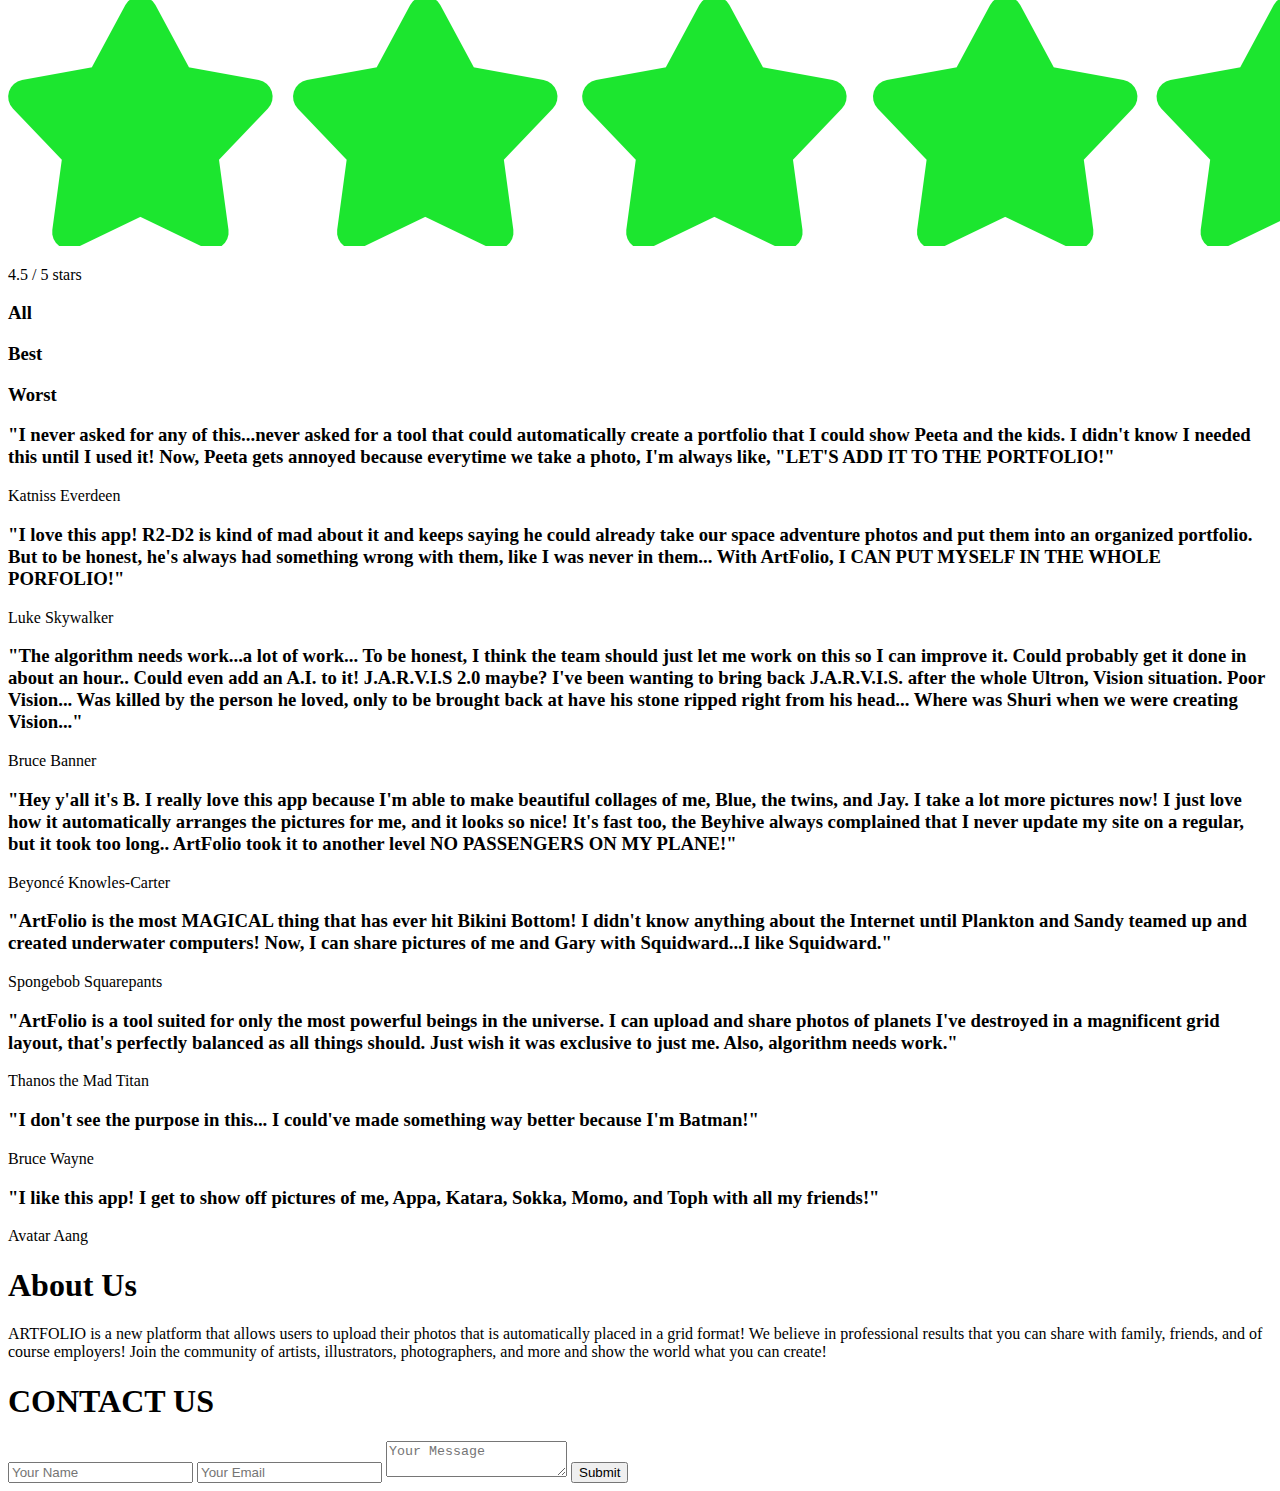
==== commit db514a3c: "adding in pages" ====
--- a/index.html
+++ b/index.html
@@ -20,10 +20,10 @@
         <div class="main-nav">
             <img class="logo-header" src="design file/Images/logo.png">
             <a class="title" href="index.html">ARTFOLIO</a>
-            <a href="index.html">home</a>
-            <a href="#">about us</a>
-            <a href="#">blog</a>
-            <a href="#">contact us</a>
+            <a href="index.html" target="_blank">home</a>
+            <a href="aboutus.html" target="_blank">about us</a>
+            <a href="blog.html" target="_blank">blog</a>
+            <a href="pricing.html" target="_blank">pricing</a>
         </div>
         <div class="login"><a href="https://practical-lalande-6e82f4.netlify.com/">login</a></div>
     </nav>
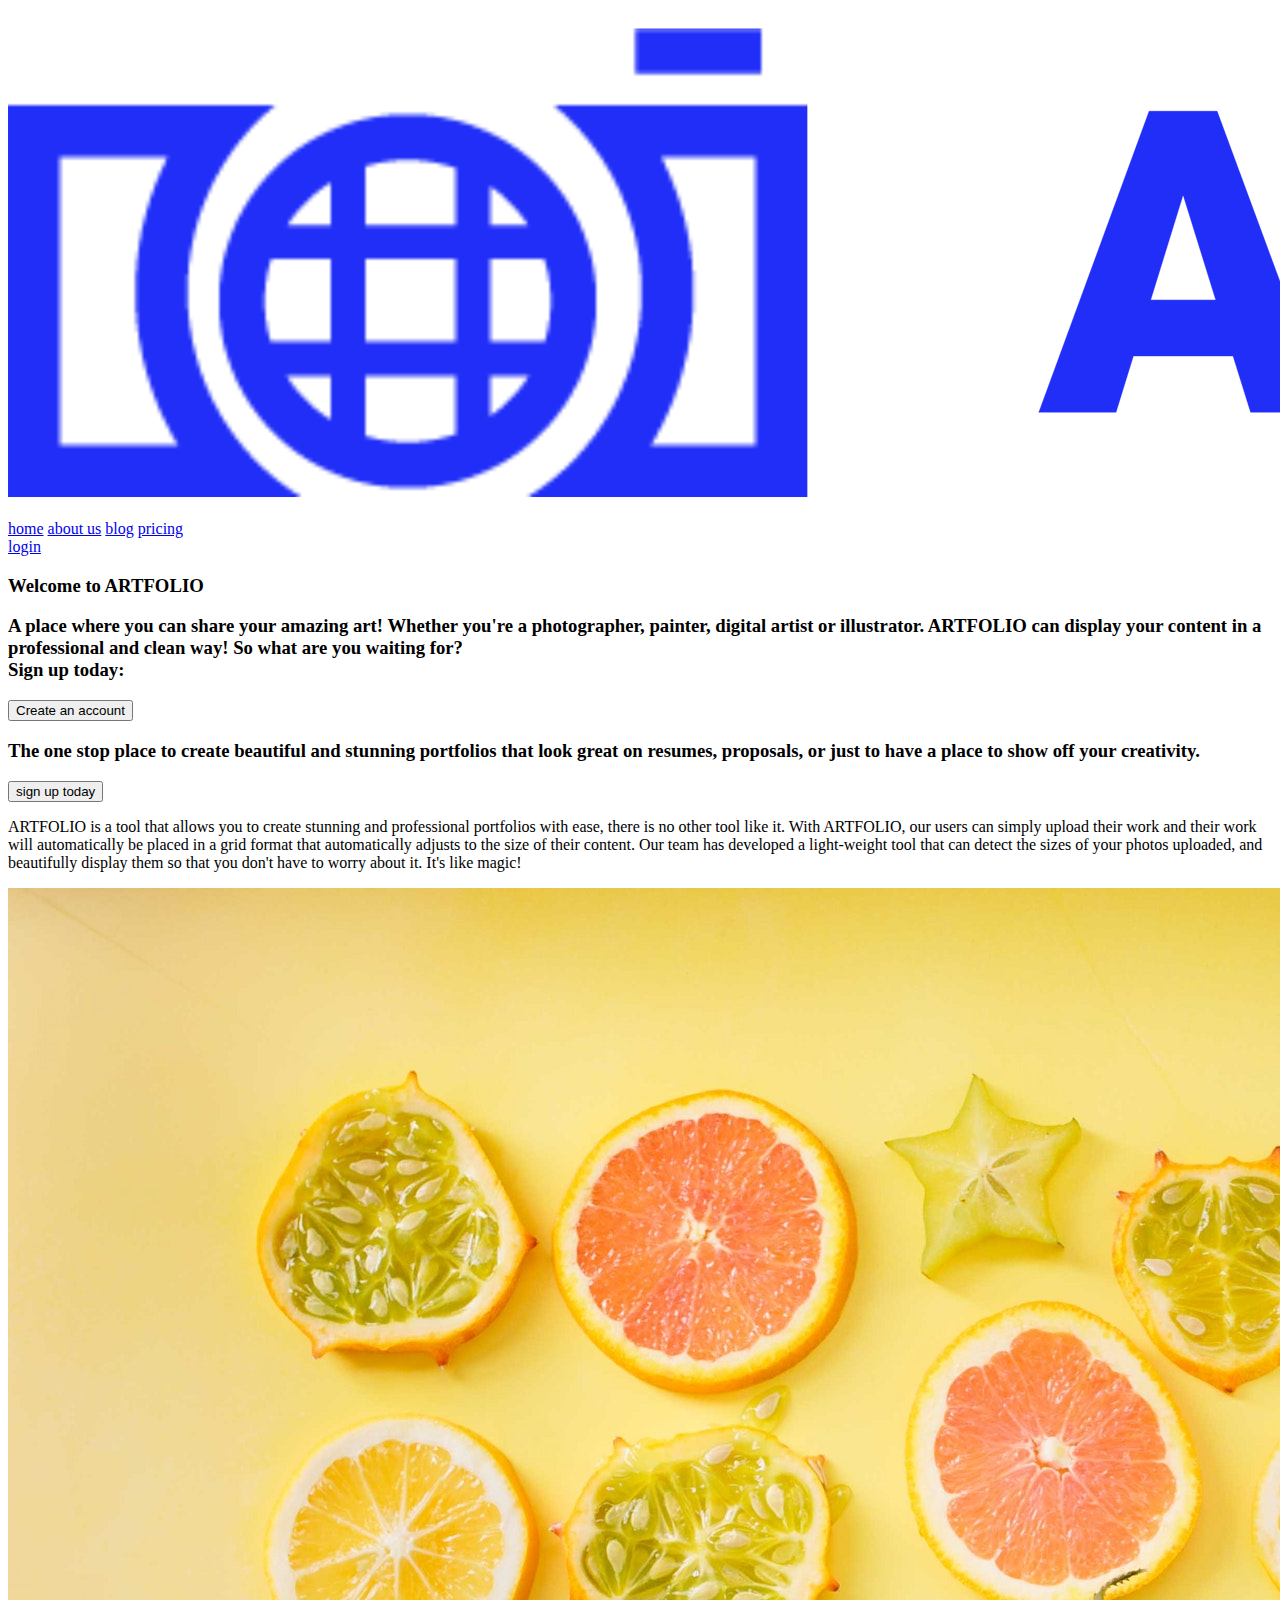
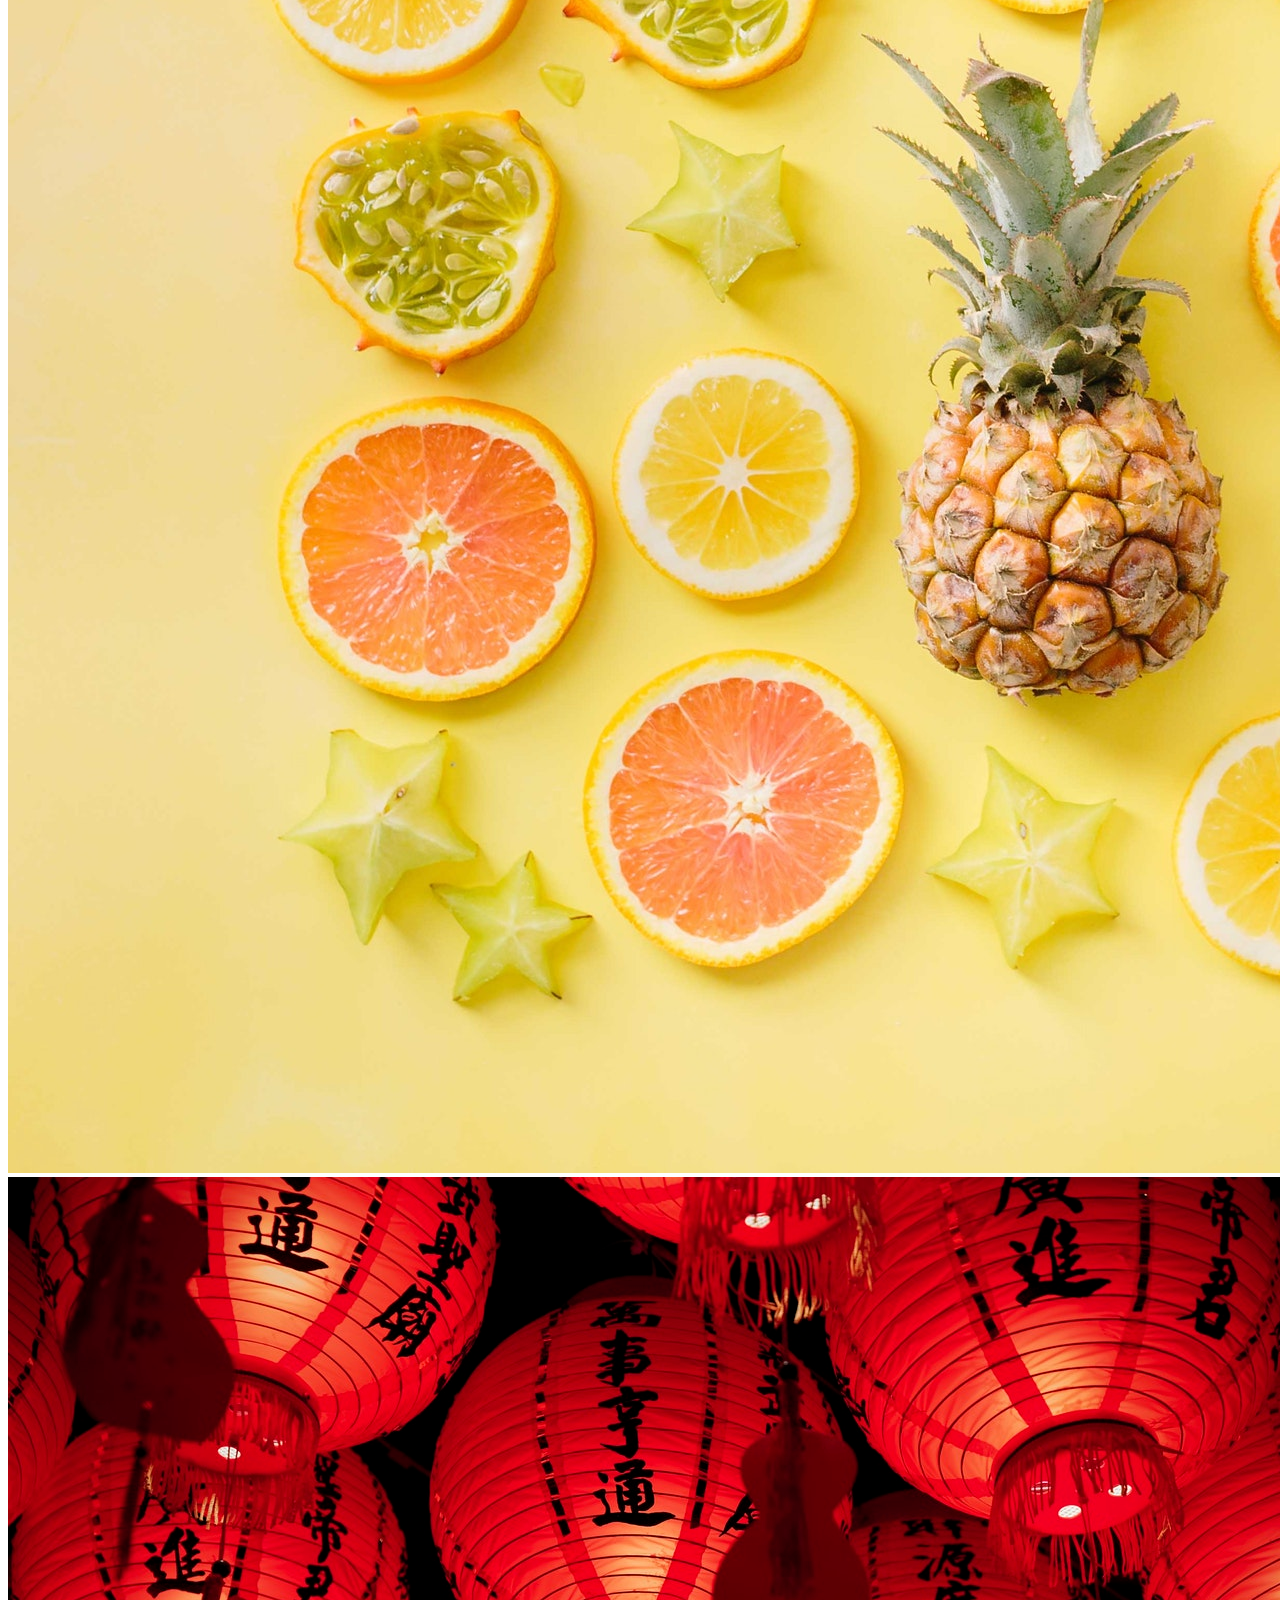
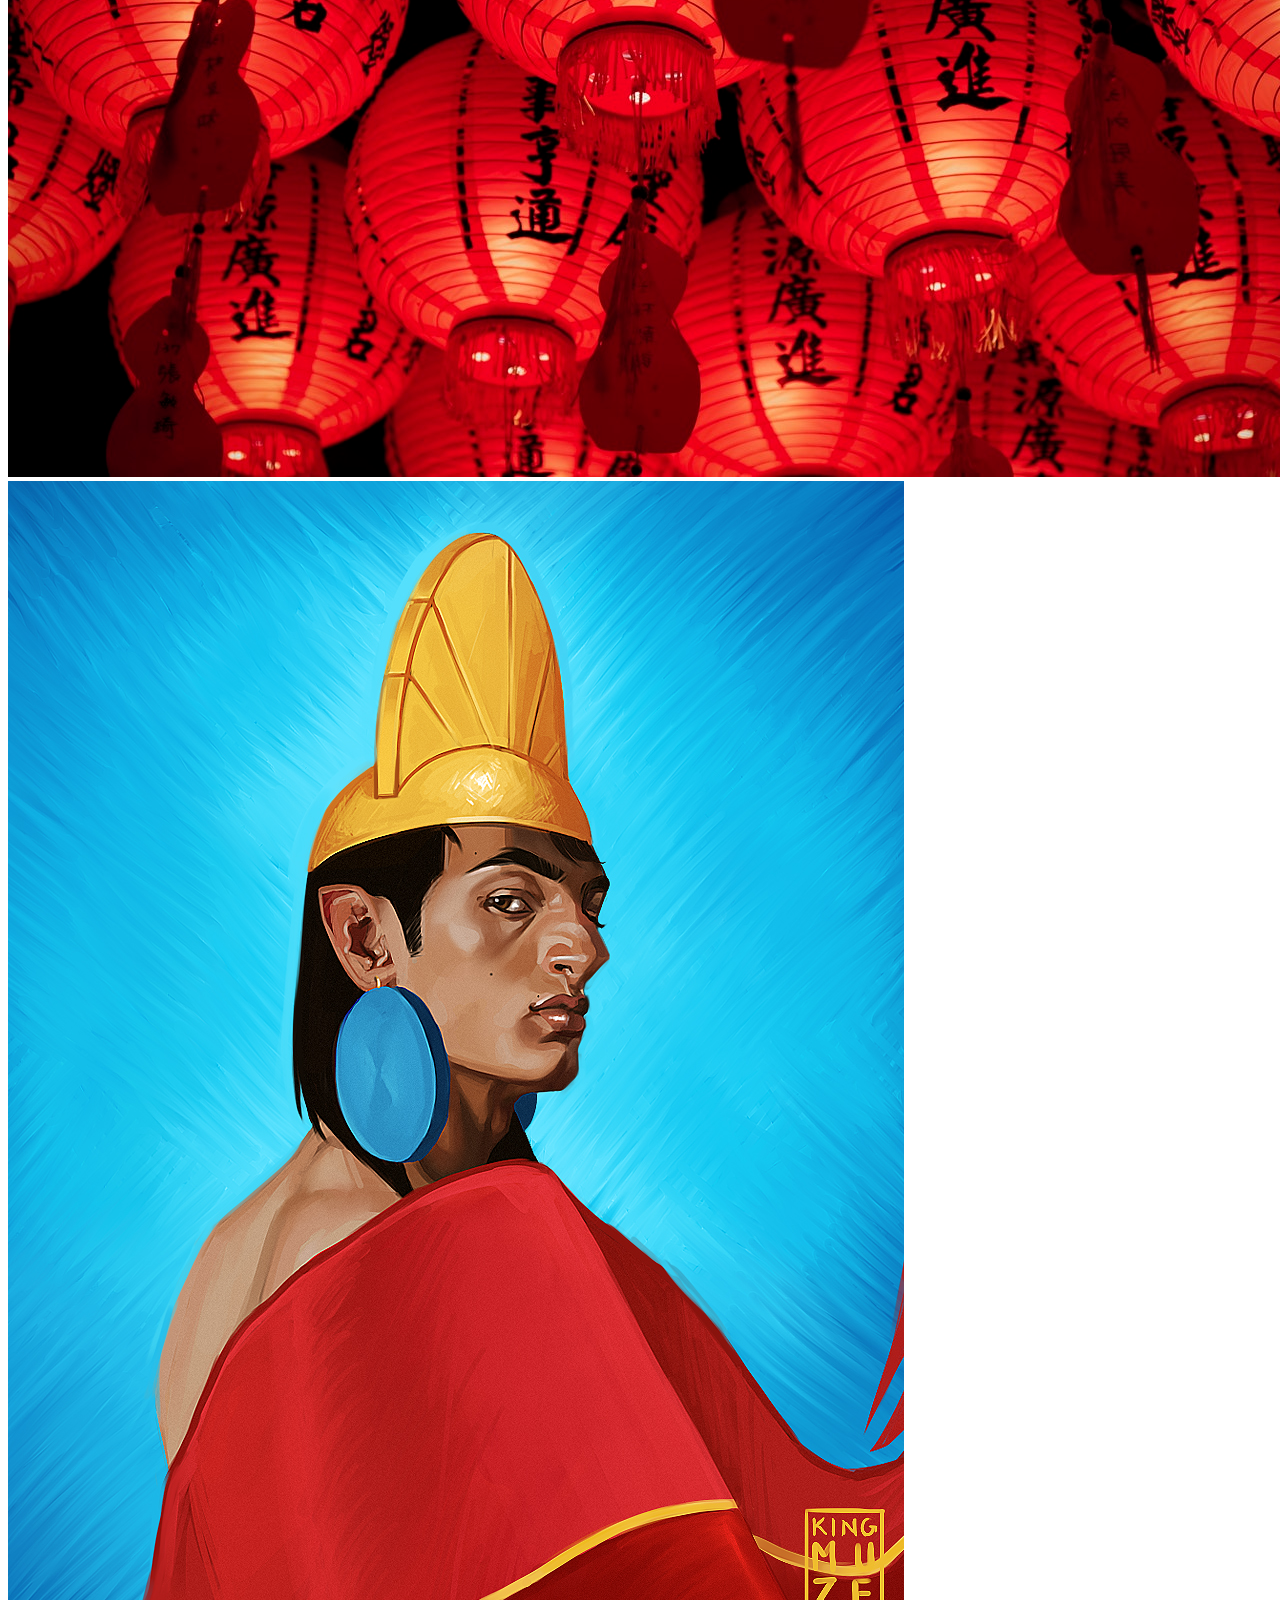
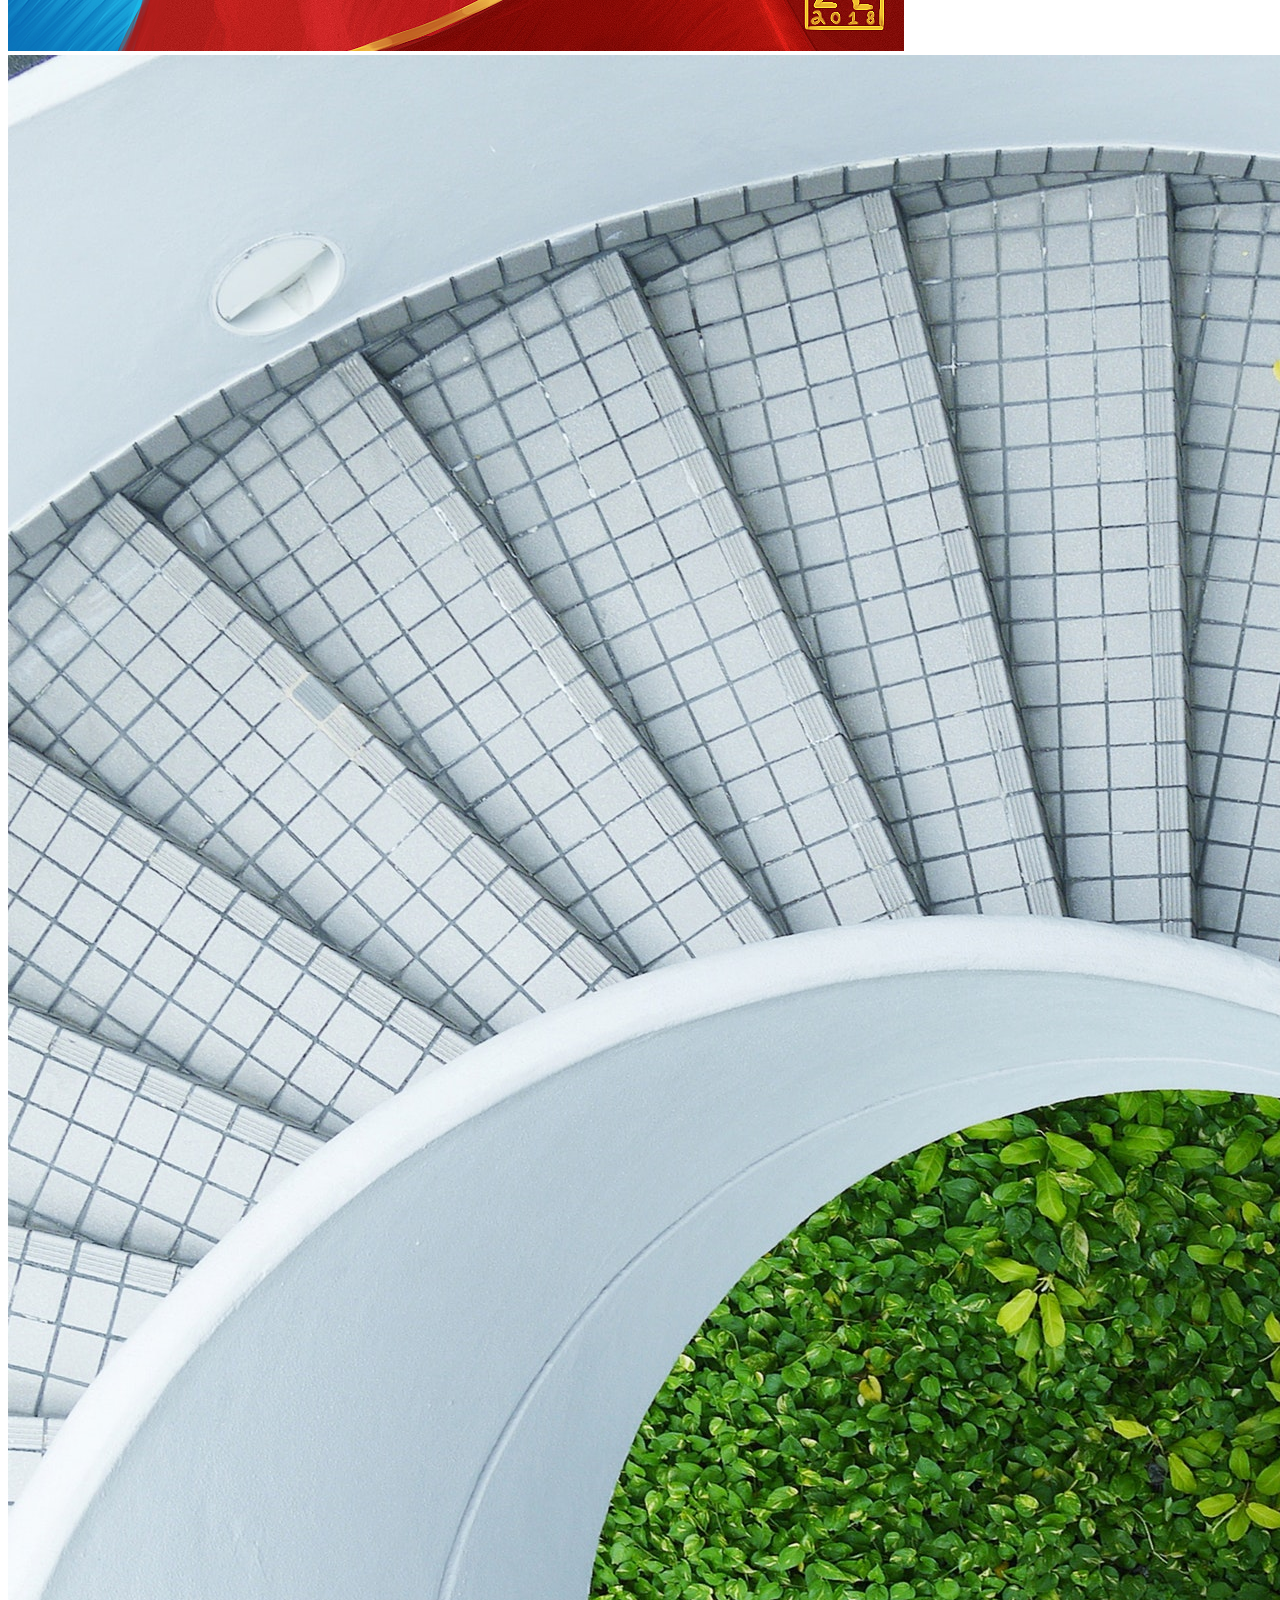
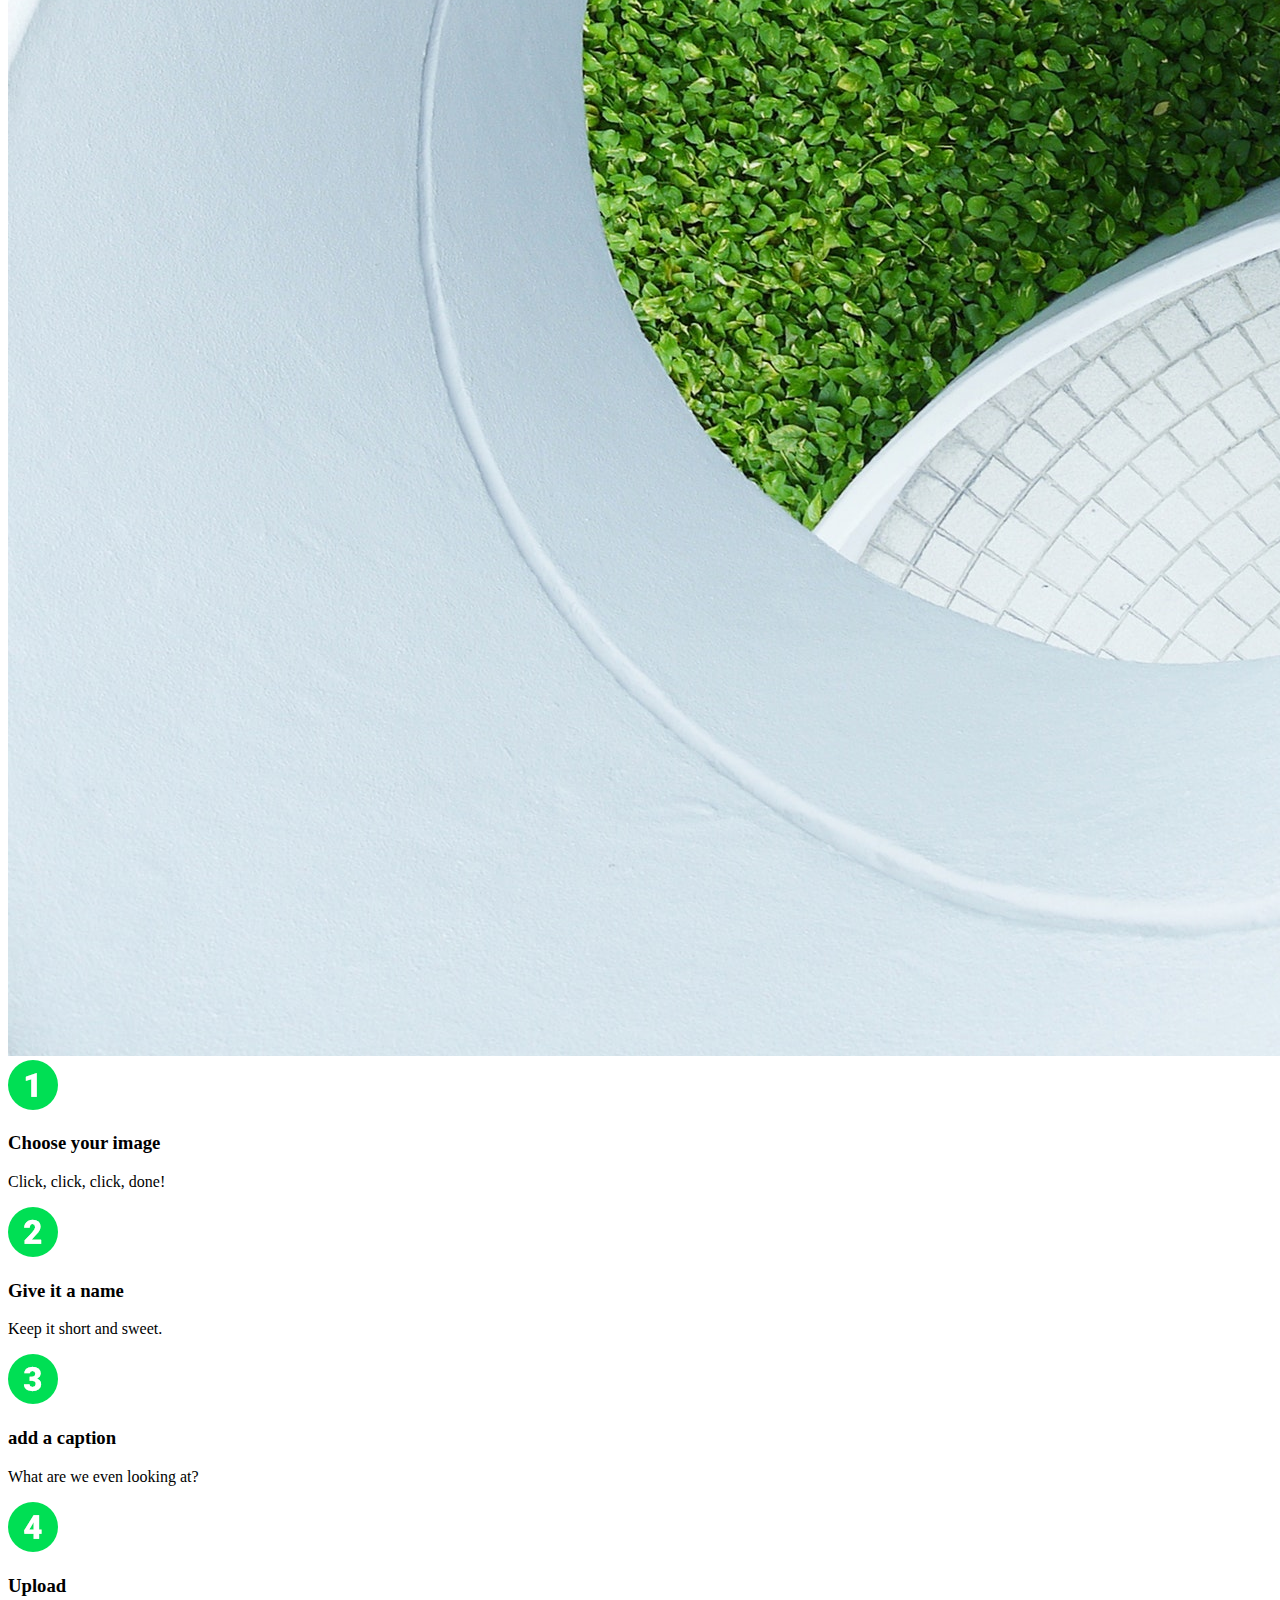
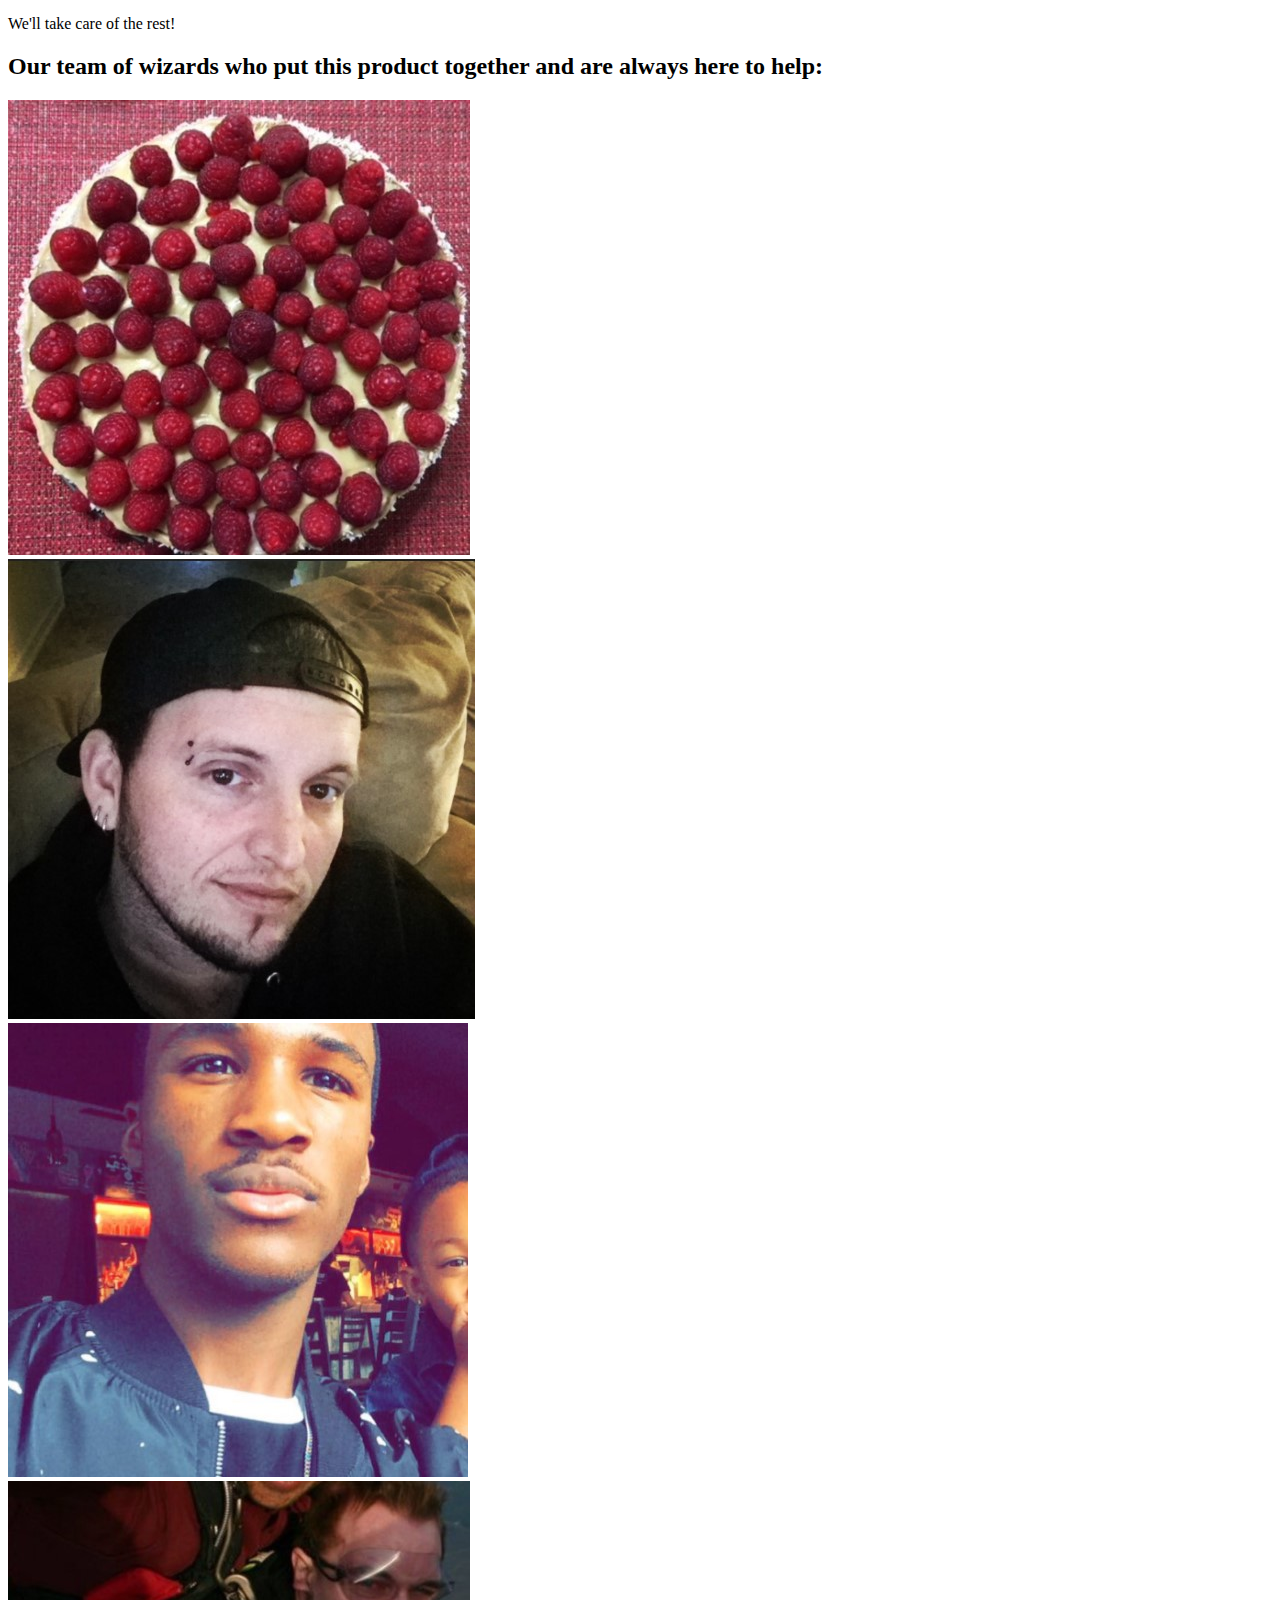
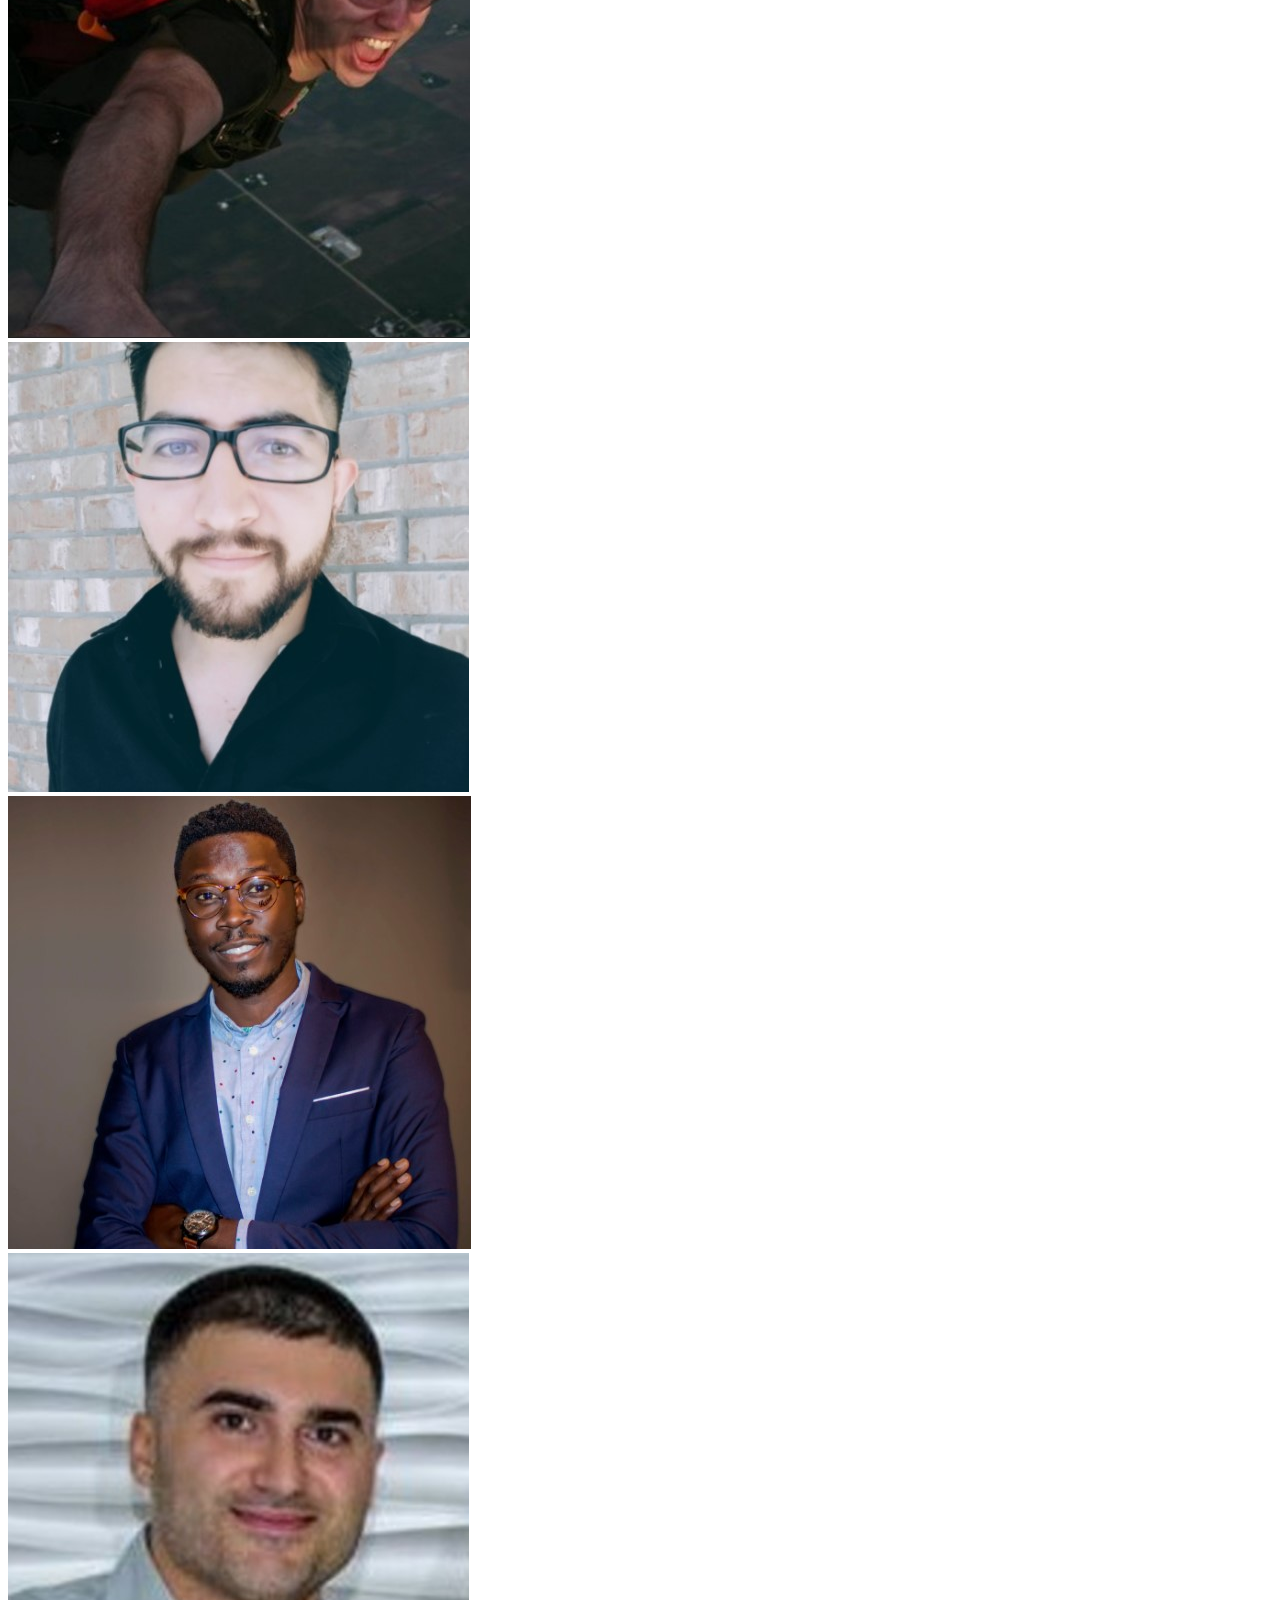
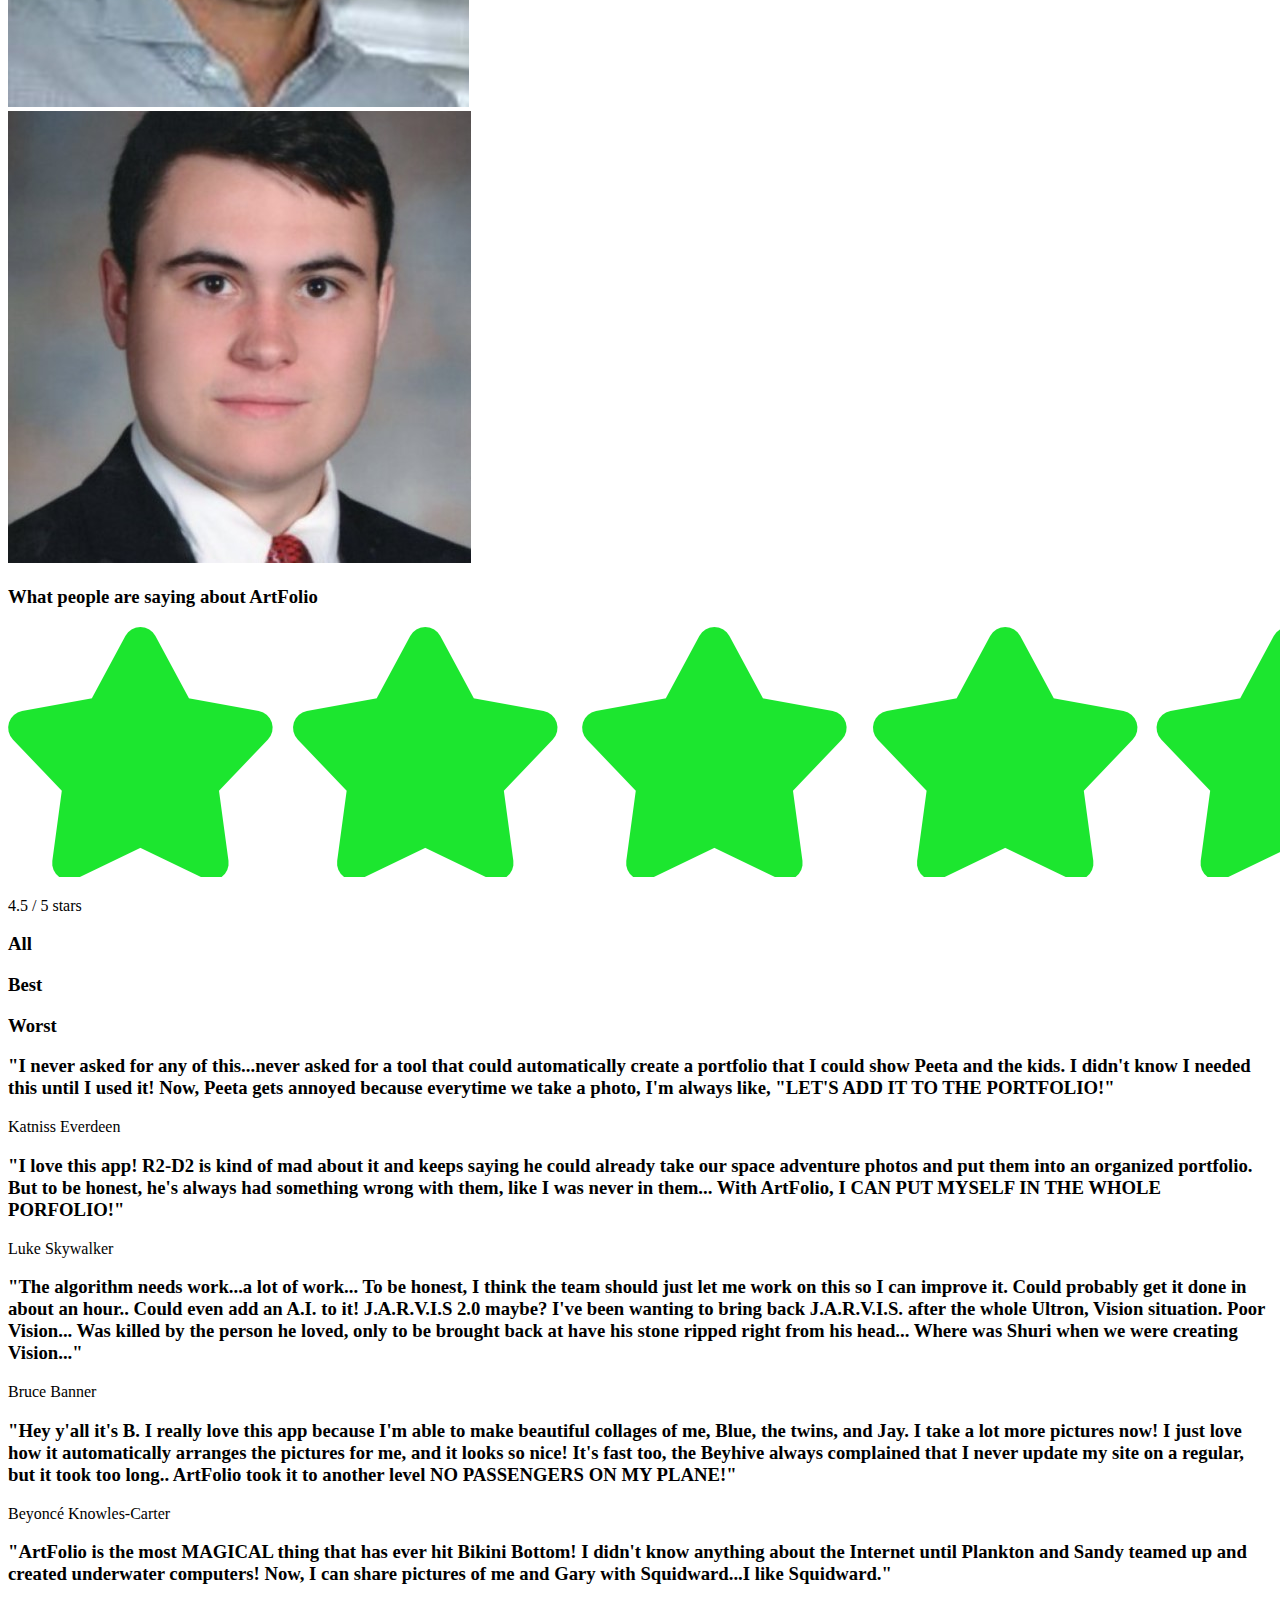
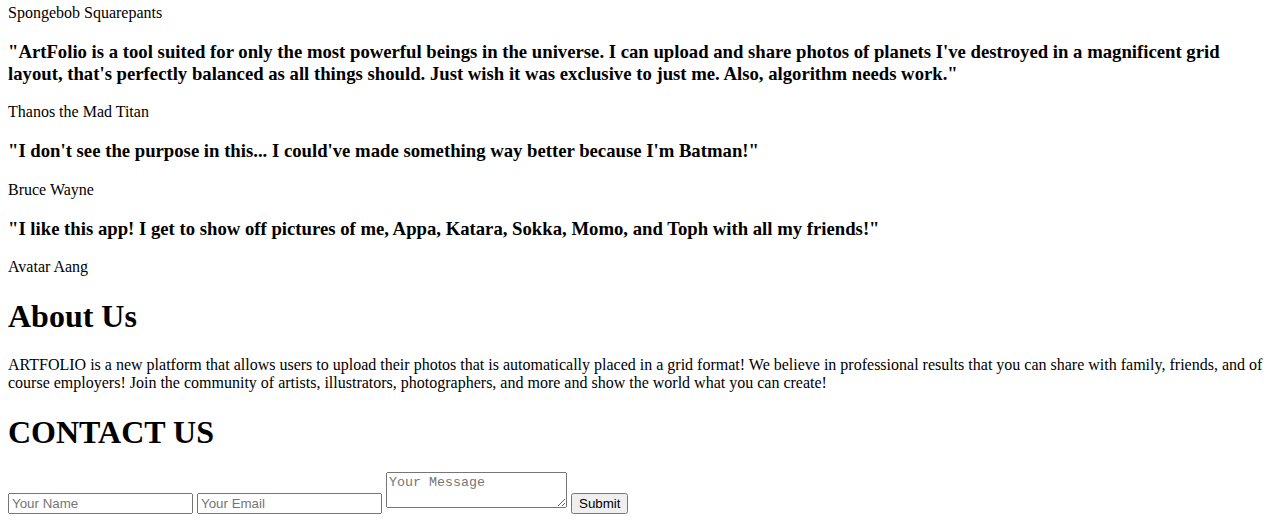
==== commit 2bc22a34: "Home-page fully responsive with no scrollbars." ====
--- a/index.html
+++ b/index.html
@@ -18,14 +18,13 @@
 <body>
     <nav class="navigation">
         <div class="main-nav">
-            <img class="logo-header" src="design file/Images/logo.png">
-            <a class="title" href="index.html">ARTFOLIO</a>
-            <a href="index.html" target="_blank">home</a>
-            <a href="aboutus.html" target="_blank">about us</a>
-            <a href="blog.html" target="_blank">blog</a>
-            <a href="pricing.html" target="_blank">pricing</a>
+            <img src="logo_with_text.png">
+            <a class="links" href="index.html" target="_blank">home</a>
+            <a class="links" href="aboutus.html" target="_blank">about us</a>
+            <a class="links" href="blog.html" target="_blank">blog</a>
+            <a class="links" href="pricing.html" target="_blank">pricing</a>
+            <div class="login"><a href="https://modest-goldstine-50372c.netlify.com/">login</a></div>
         </div>
-        <div class="login"><a href="https://practical-lalande-6e82f4.netlify.com/">login</a></div>
     </nav>
     <!-- END OF NAV -->
     <section class="cover">
@@ -34,22 +33,28 @@
              <h3 class="cover-body">
                 A place where you can share your amazing art! Whether you're a photographer, painter, digital artist or illustrator. ARTFOLIO can display your content in a professional and clean way! So what are you waiting for? <br> Sign up today:
              </h3>
-            <button class="sign-up" onclick="window.location.href = 'https://practical-lalande-6e82f4.netlify.com/';">Create an account</button>
+            <button class="sign-up" onclick="window.location.href = 'https://modest-goldstine-50372c.netlify.com/';">Create an account</button>
         </div>
     </section>
     <section  class="more-info">
         <div>
             <h3 class="info-text">The one stop place to create beautiful and stunning portfolios that look great on resumes, proposals, or just to have a place to show off your creativity.</h3>
-            <button class="main-button" onclick="window.location.href = 'https://practical-lalande-6e82f4.netlify.com/';">sign up today</button>
+            <button class="main-button" onclick="window.location.href = 'https://modest-goldstine-50372c.netlify.com/';">sign up today</button>
         </div>
         <p>ARTFOLIO is a tool that allows you to create stunning and professional portfolios with ease, there is no other tool like it. With ARTFOLIO, our users can simply upload their work and their work will automatically be placed in a grid format that automatically adjusts to the size of their content. Our team has developed a light-weight tool that can detect the sizes of your photos uploaded, and beautifully display them so that you don't have to worry about it. It's like magic!</p>
     </section>
-    <section class="grid-images">
-        <img src="design file/Images/grid/yellowfood.jpg">
-        <img src="design file/Images/grid/lanterns.jpg">
-        <img src="design file/Images/Kuzco-background.jpg">
-        <img src="design file/Images/grid/greenplants.jpg">
+    
+    <section class="grid">
+        <section class="grid-images">
+            <div class="grid-img"><img src="design file/Images/grid/yellowfood.jpg"></div>
+            <div class="grid-img"><img src="design file/Images/grid/lanterns.jpg"></div>
+        </section>
+            <section class="grid-images">
+            <div class="grid-img"><img src="design file/Images/Kuzco-background.jpg"></div>
+            <div class="grid-img"><img src="design file/Images/grid/greenplants.jpg"></div>
+        </section>
     </section>
+
     <section class="overview">
         <div class="overview-grid">
             <img class="steps" src="design file/Images/steps/1.png">
@@ -75,14 +80,14 @@
     <section class="team">
         <h2>Our team of wizards who put this product together and are always here to help:</h2>
         <div class="team-images">
-            <img src="design file/Images/team/Csilla Gates.jpg">
-            <img src="design file/Images/team/Jon Palacio.jpg">
-            <img src="design file/Images/team/Javontay McElroy.jpg">
-            <img src="design file/Images/team/Andrew Bush.jpg">
-            <img src="design file/Images/team/Angel Torres.jpg">
-            <img src="design file/Images/team/Elisha Atulomah.jpg">
-            <img src="design file/Images/team/Illya Yelizarov.jpg">
-            <img src="design file/Images/team/Brooks Poltl.jpg">
+            <div class="image"><img src="design file/Images/team/Csilla Gates.jpg"></div>
+            <div class="image"><img src="design file/Images/team/Jon Palacio.jpg"></div>
+            <div class="image"><img src="design file/Images/team/Javontay McElroy.jpg"></div>
+            <div class="image"><img src="design file/Images/team/Andrew Bush.jpg"></div>
+            <div class="image"><img src="design file/Images/team/Angel Torres.jpg"></div>
+            <div class="image"><img src="design file/Images/team/Elisha Atulomah.jpg"></div>
+            <div class="image"><img src="design file/Images/team/Illya Yelizarov.jpg"></div>
+            <div class="image"><img src="design file/Images/team/Brooks Poltl.jpg"></div>
         </div>
     </section>
     <section class="testimonies">
@@ -98,36 +103,52 @@
         </div>
         <div class="testimony-grid">
             <div class="card" data-tab="best">
-                <h3 class="review-body">"I never asked for any of this...never asked for a tool that could automatically create a portfolio that I could show Peeta and the kids. I didn't know I needed this until I used it! Now, Peeta gets annoyed because everytime we take a photo, I'm always like, "LET'S ADD IT TO THE PORTFOLIO!"</h3>
-                <p>Katniss Everdeen</p>
+                <div class="review-body">
+                    <h3>"I never asked for any of this...never asked for a tool that could automatically create a portfolio that I could show Peeta and the kids. I didn't know I needed this until I used it! Now, Peeta gets annoyed because everytime we take a photo, I'm always like, "LET'S ADD IT TO THE PORTFOLIO!"</h3>
+                    <p>Katniss Everdeen</p>
+                </div>
             </div>
             <div class="card" data-tab="best">
-                <h3 class="review-body">"I love this app! R2-D2 is kind of mad about it and keeps saying he could already take our space adventure photos and put them into an organized portfolio. But to be honest, he's always had something wrong with them, like I was never in them... With ArtFolio, I CAN PUT MYSELF IN THE WHOLE PORFOLIO!"</h3>
-                <p>Luke Skywalker</p>
+                <div class="review-body">
+                    <h3>"I love this app! R2-D2 is kind of mad about it and keeps saying he could already take our space adventure photos and put them into an organized portfolio. But to be honest, he's always had something wrong with them, like I was never in them... With ArtFolio, I CAN PUT MYSELF IN THE WHOLE PORFOLIO!"</h3>
+                    <p>Luke Skywalker</p>
+                </div>
             </div>
             <div class="card" data-tab="worst">
-                <h3 class="review-body">"The algorithm needs work...a lot of work... To be honest, I think the team should just let me work on this so I can improve it. Could probably get it done in about an hour.. Could even add an A.I. to it! J.A.R.V.I.S 2.0 maybe? I've been wanting to bring back J.A.R.V.I.S. after the whole Ultron, Vision situation. Poor Vision... Was killed by the person he loved, only to be brought back at have his stone ripped right from his head... Where was Shuri when we were creating Vision..."</h3>
-                <p>Bruce Banner</p>
+                <div class="review-body">
+                    <h3>"The algorithm needs work...a lot of work... To be honest, I think the team should just let me work on this so I can improve it. Could probably get it done in about an hour.. Could even add an A.I. to it! J.A.R.V.I.S 2.0 maybe? I've been wanting to bring back J.A.R.V.I.S. after the whole Ultron, Vision situation. Poor Vision... Was killed by the person he loved, only to be brought back at have his stone ripped right from his head... Where was Shuri when we were creating Vision..."</h3>
+                    <p>Bruce Banner</p>
+                </div>
             </div>
             <div class="card" data-tab="best">
-                <h3 class="review-body">"Hey y'all it's B. I really love this app because I'm able to make beautiful collages of me, Blue, the twins, and Jay. I take a lot more pictures now! I just love how it automatically arranges the pictures for me, and it looks so nice! It's fast too, the Beyhive always complained that I never update my site on a regular, but it took too long.. ArtFolio took it to another level NO PASSENGERS ON MY PLANE!"</h3>
-                <p>Beyoncé Knowles-Carter</p>
+                <div class="review-body">
+                    <h3>"Hey y'all it's B. I really love this app because I'm able to make beautiful collages of me, Blue, the twins, and Jay. I take a lot more pictures now! I just love how it automatically arranges the pictures for me, and it looks so nice! It's fast too, the Beyhive always complained that I never update my site on a regular, but it took too long.. ArtFolio took it to another level NO PASSENGERS ON MY PLANE!"</h3>
+                    <p>Beyoncé Knowles-Carter</p>   
+                </div>
             </div>
             <div class="card" data-tab="best">
-                <h3 class="review-body">"ArtFolio is the most MAGICAL thing that has ever hit Bikini Bottom! I didn't know anything about the Internet until Plankton and Sandy teamed up and created underwater computers! Now, I can share pictures of me and Gary with Squidward...I like Squidward."</h3>
-                <p>Spongebob Squarepants</p>
+                <div class="review-body">
+                    <h3>"ArtFolio is the most MAGICAL thing that has ever hit Bikini Bottom! I didn't know anything about the Internet until Plankton and Sandy teamed up and created underwater computers! Now, I can share pictures of me and Gary with Squidward...I like Squidward."</h3>
+                    <p>Spongebob Squarepants</p>     
+                </div>
             </div>
             <div class="card" data-tab="worst">
-                <h3 class="review-body">"ArtFolio is a tool suited for only the most powerful beings in the universe. I can upload and share photos of planets I've destroyed in a magnificent grid layout, that's perfectly balanced as all things should. Just wish it was exclusive to just me. Also, algorithm needs work."</h3>
-                <p>Thanos the Mad Titan</p>
+                <div class="review-body">
+                    <h3>"ArtFolio is a tool suited for only the most powerful beings in the universe. I can upload and share photos of planets I've destroyed in a magnificent grid layout, that's perfectly balanced as all things should. Just wish it was exclusive to just me. Also, algorithm needs work."</h3>
+                    <p>Thanos the Mad Titan</p>               
+                </div>
             </div>
             <div class="card" data-tab="worst">
-                <h3 class="review-body">"I don't see the purpose in this... I could've made something way better because I'm Batman!"</h3>
-                <p>Bruce Wayne</p>
+                <div class="review-body">
+                    <h3>"I don't see the purpose in this... I could've made something way better because I'm Batman!"</h3>
+                    <p>Bruce Wayne</p>              
+                </div>
             </div>
             <div class="card" data-tab="best">
-                <h3 class="review-body">"I like this app! I get to show off pictures of me, Appa, Katara, Sokka, Momo, and Toph with all my friends!"</h3>
-                <p>Avatar Aang</p>
+                <div class="review-body">
+                    <h3>"I like this app! I get to show off pictures of me, Appa, Katara, Sokka, Momo, and Toph with all my friends!"</h3>
+                    <p>Avatar Aang</p>
+                </div>
             </div>
         </div>
     </section>
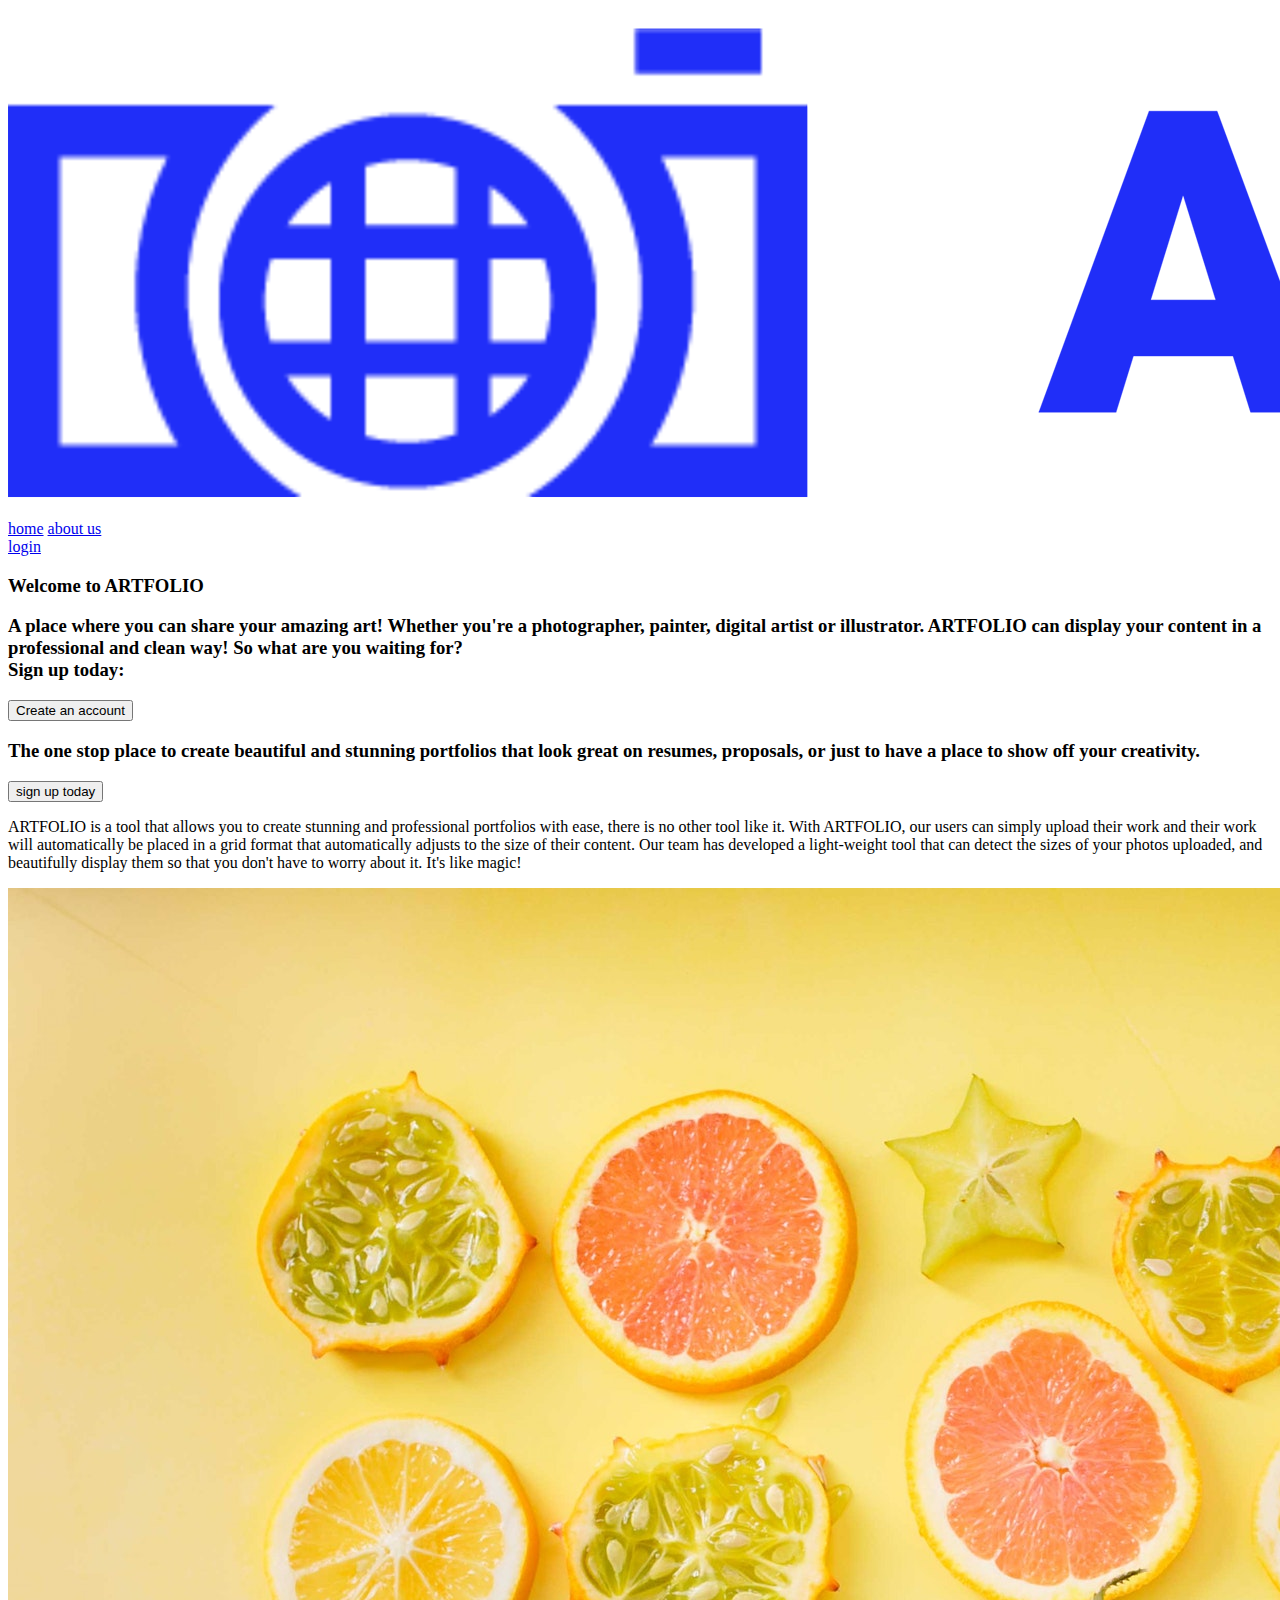
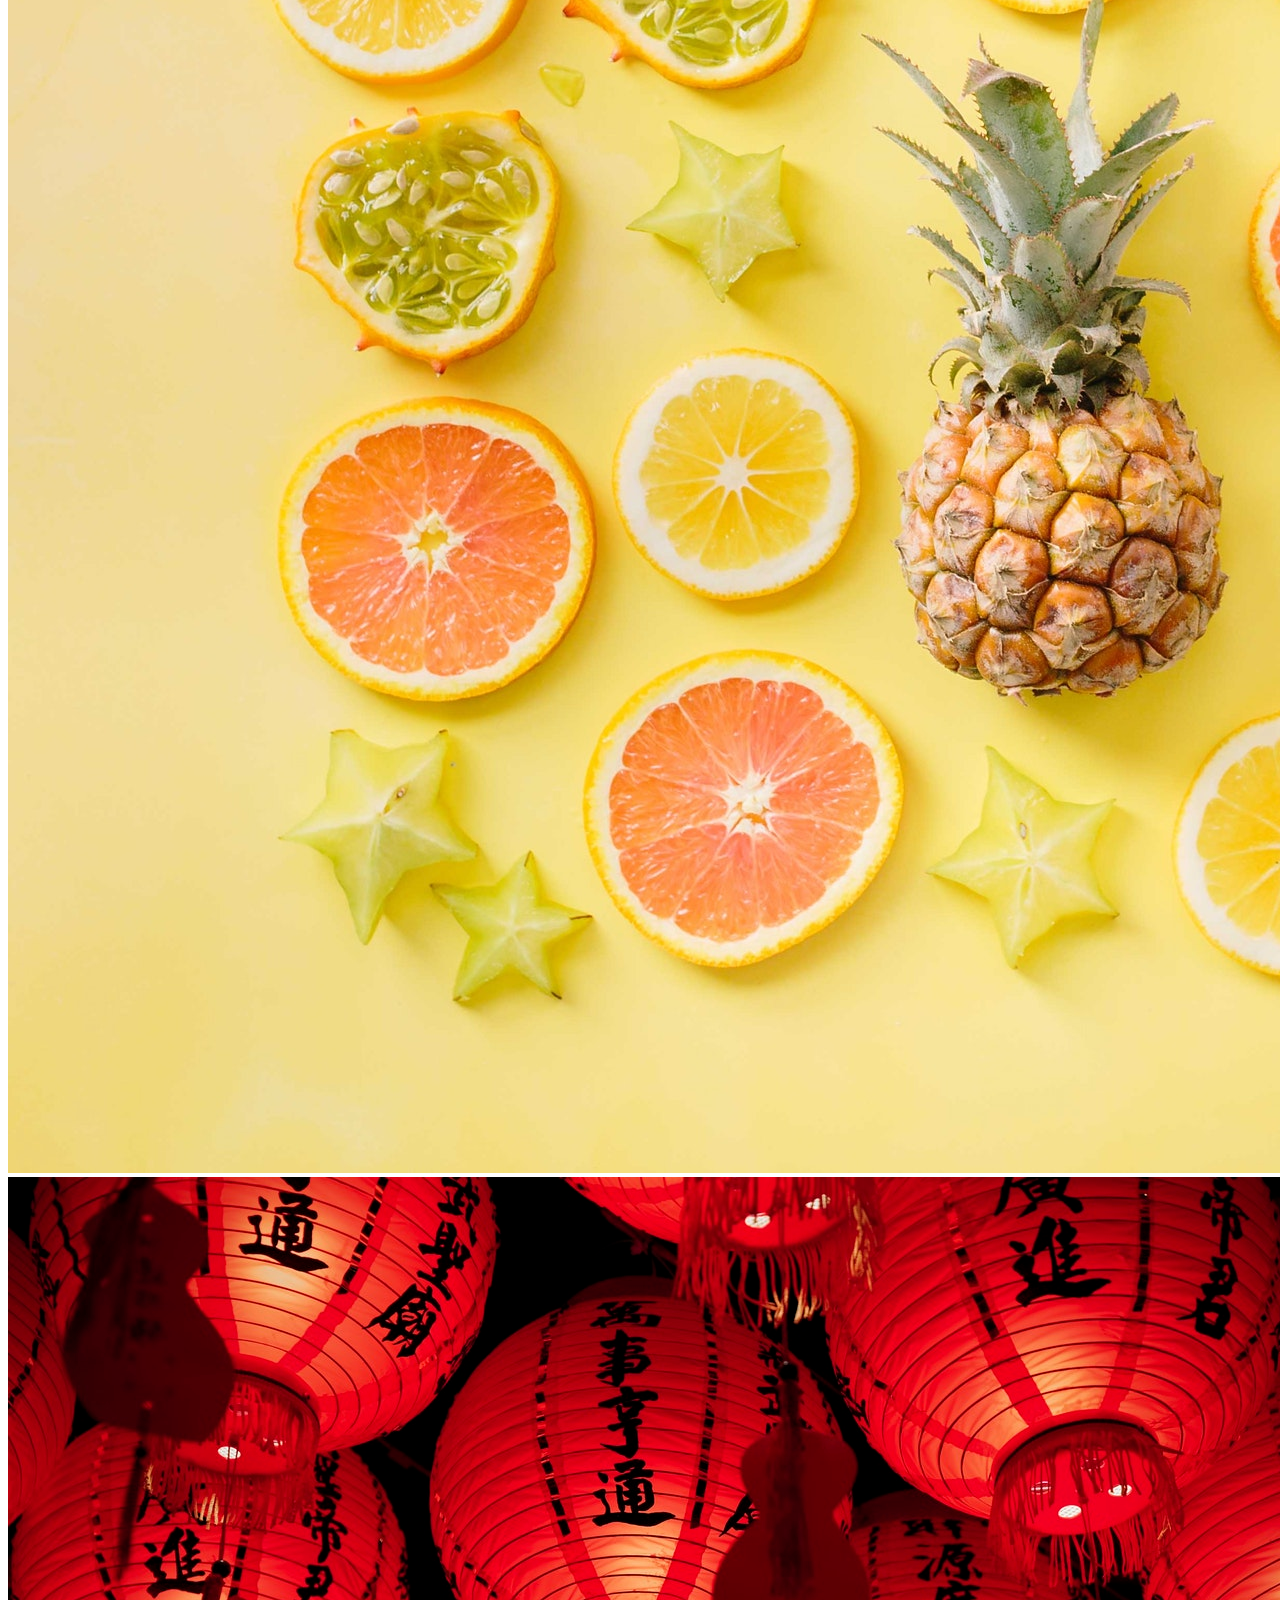
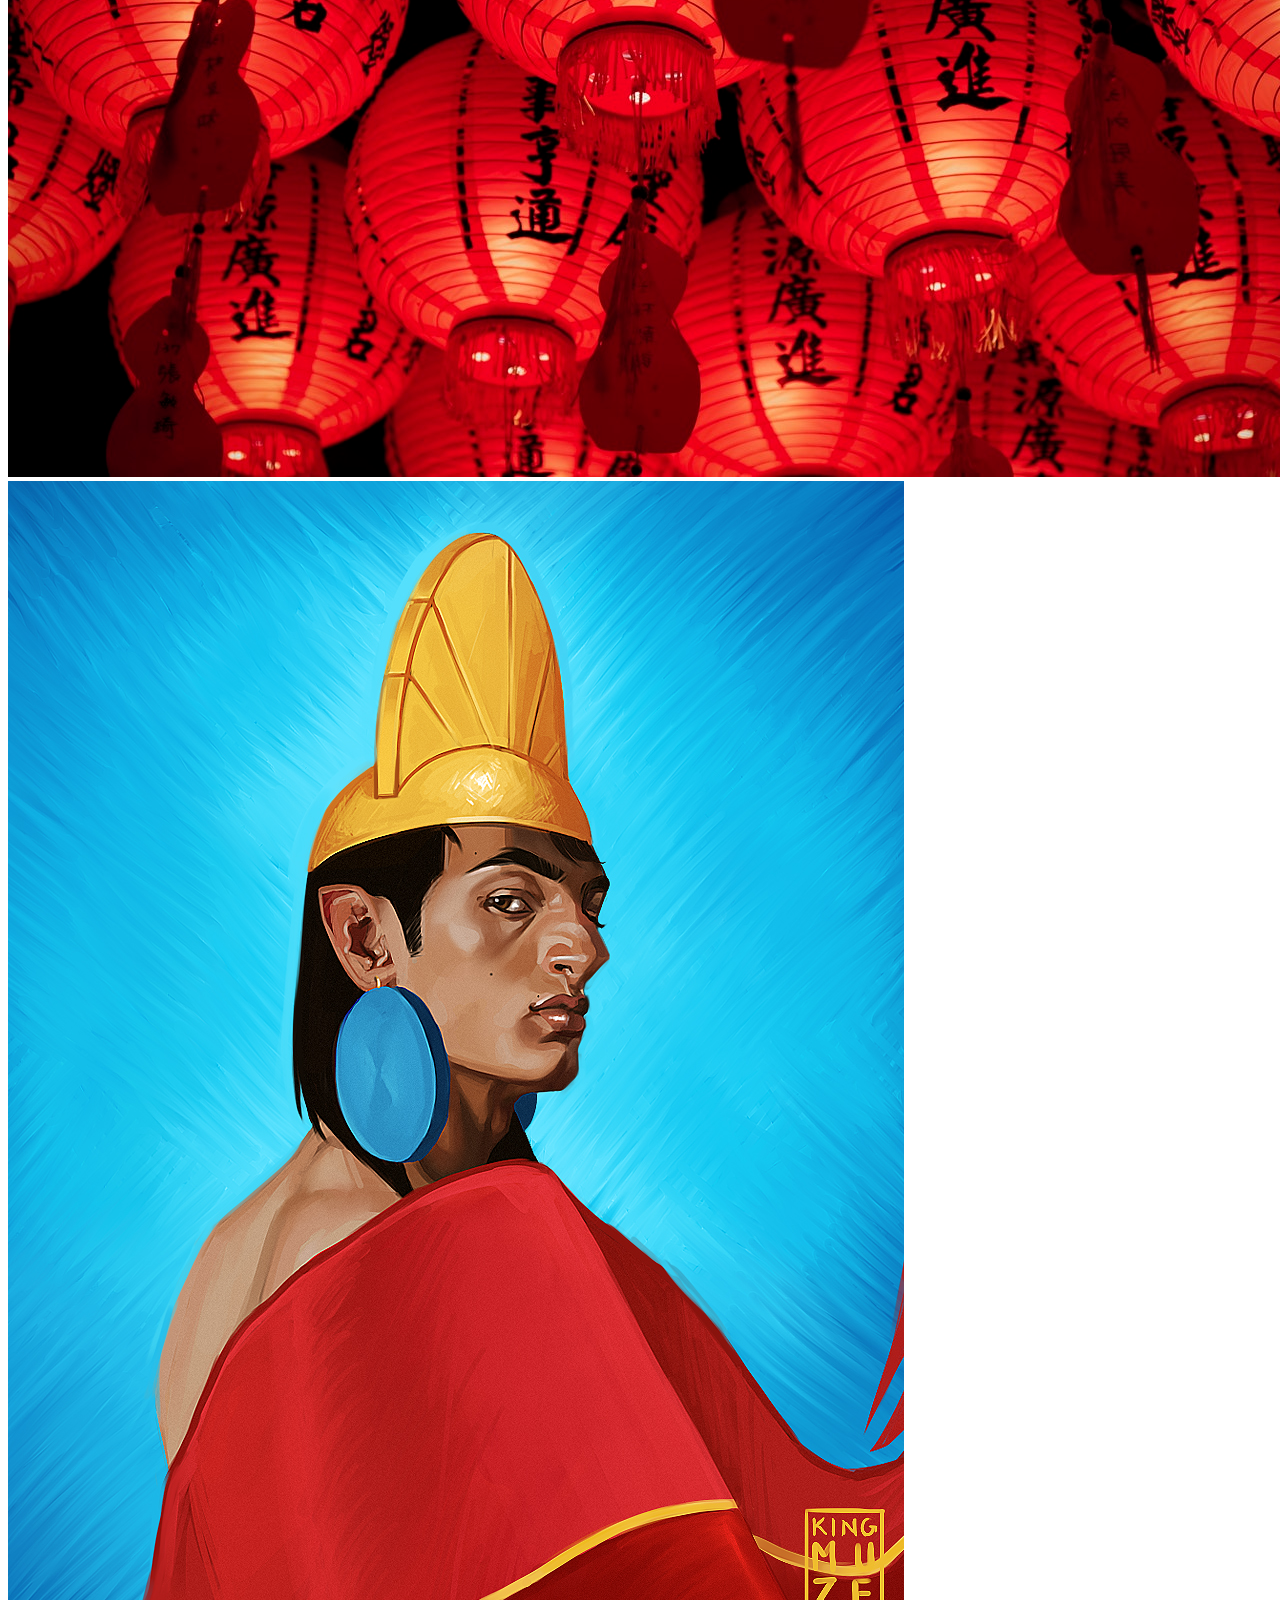
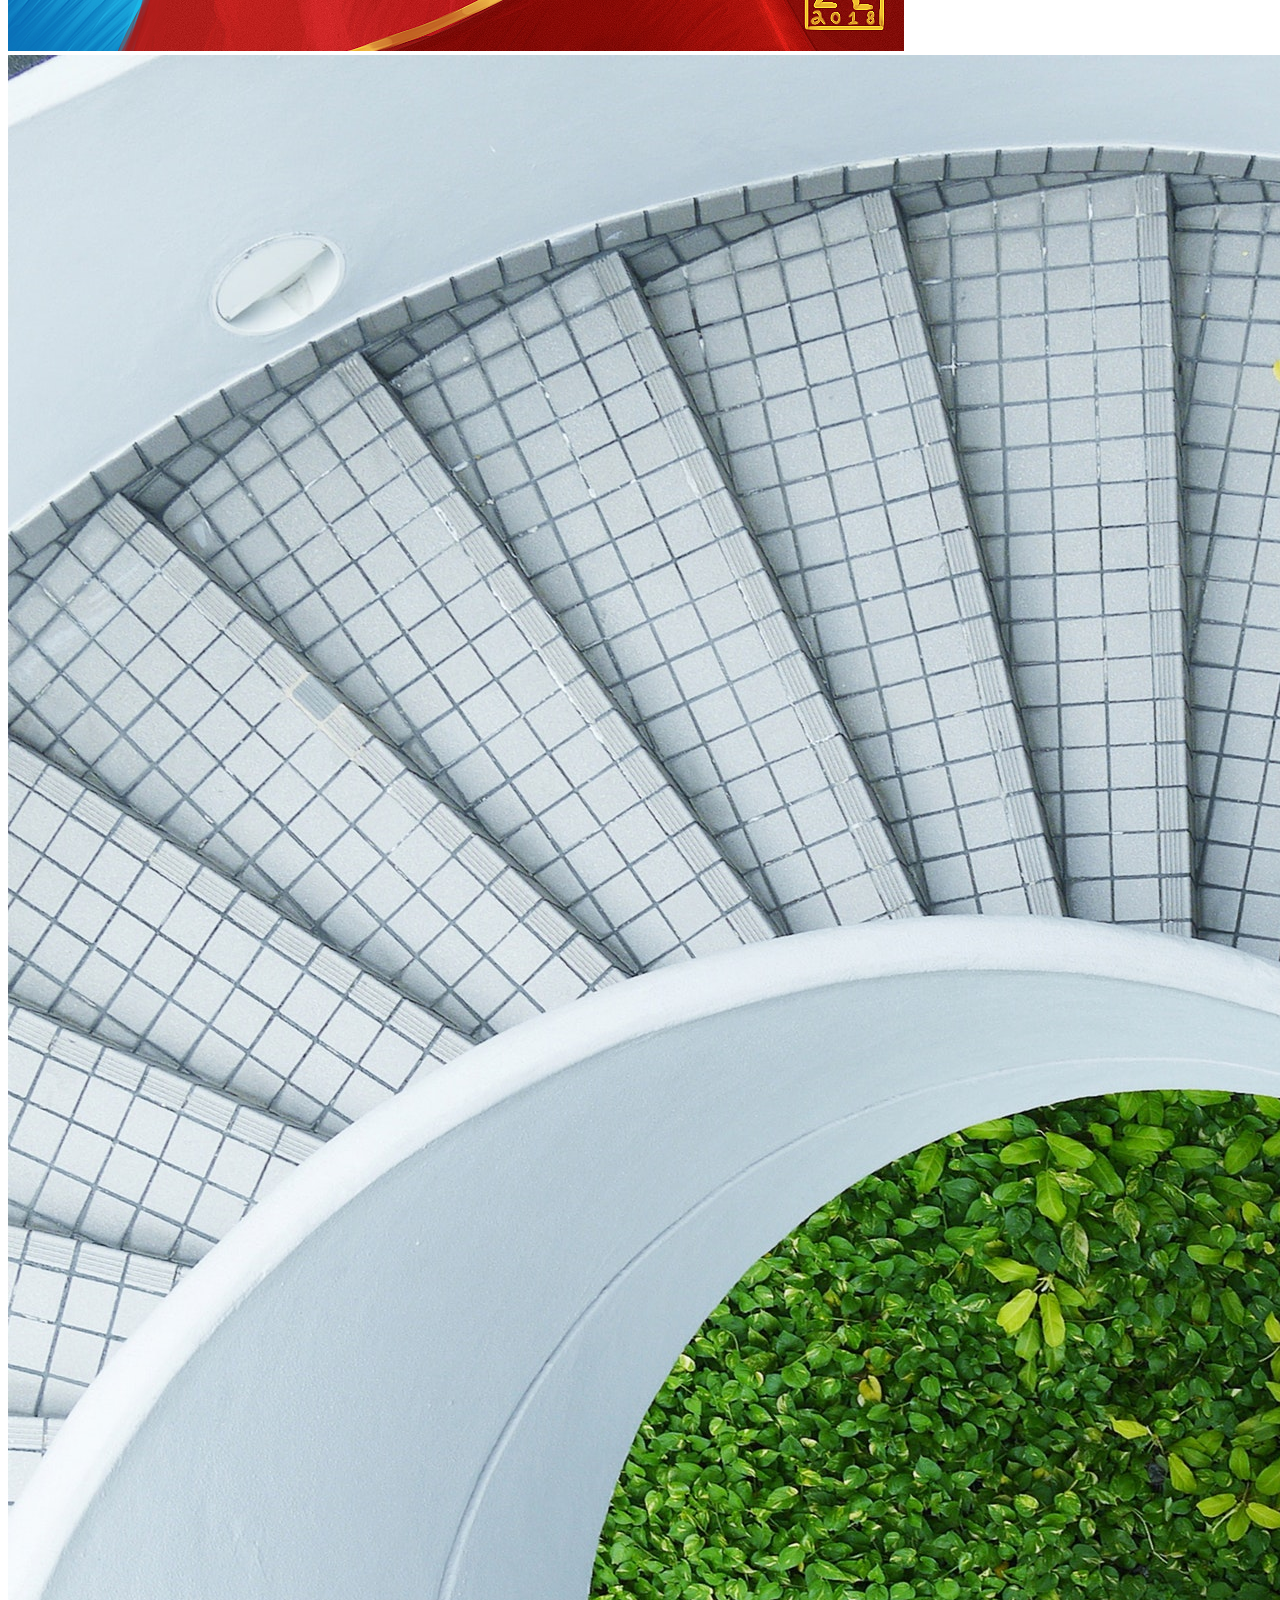
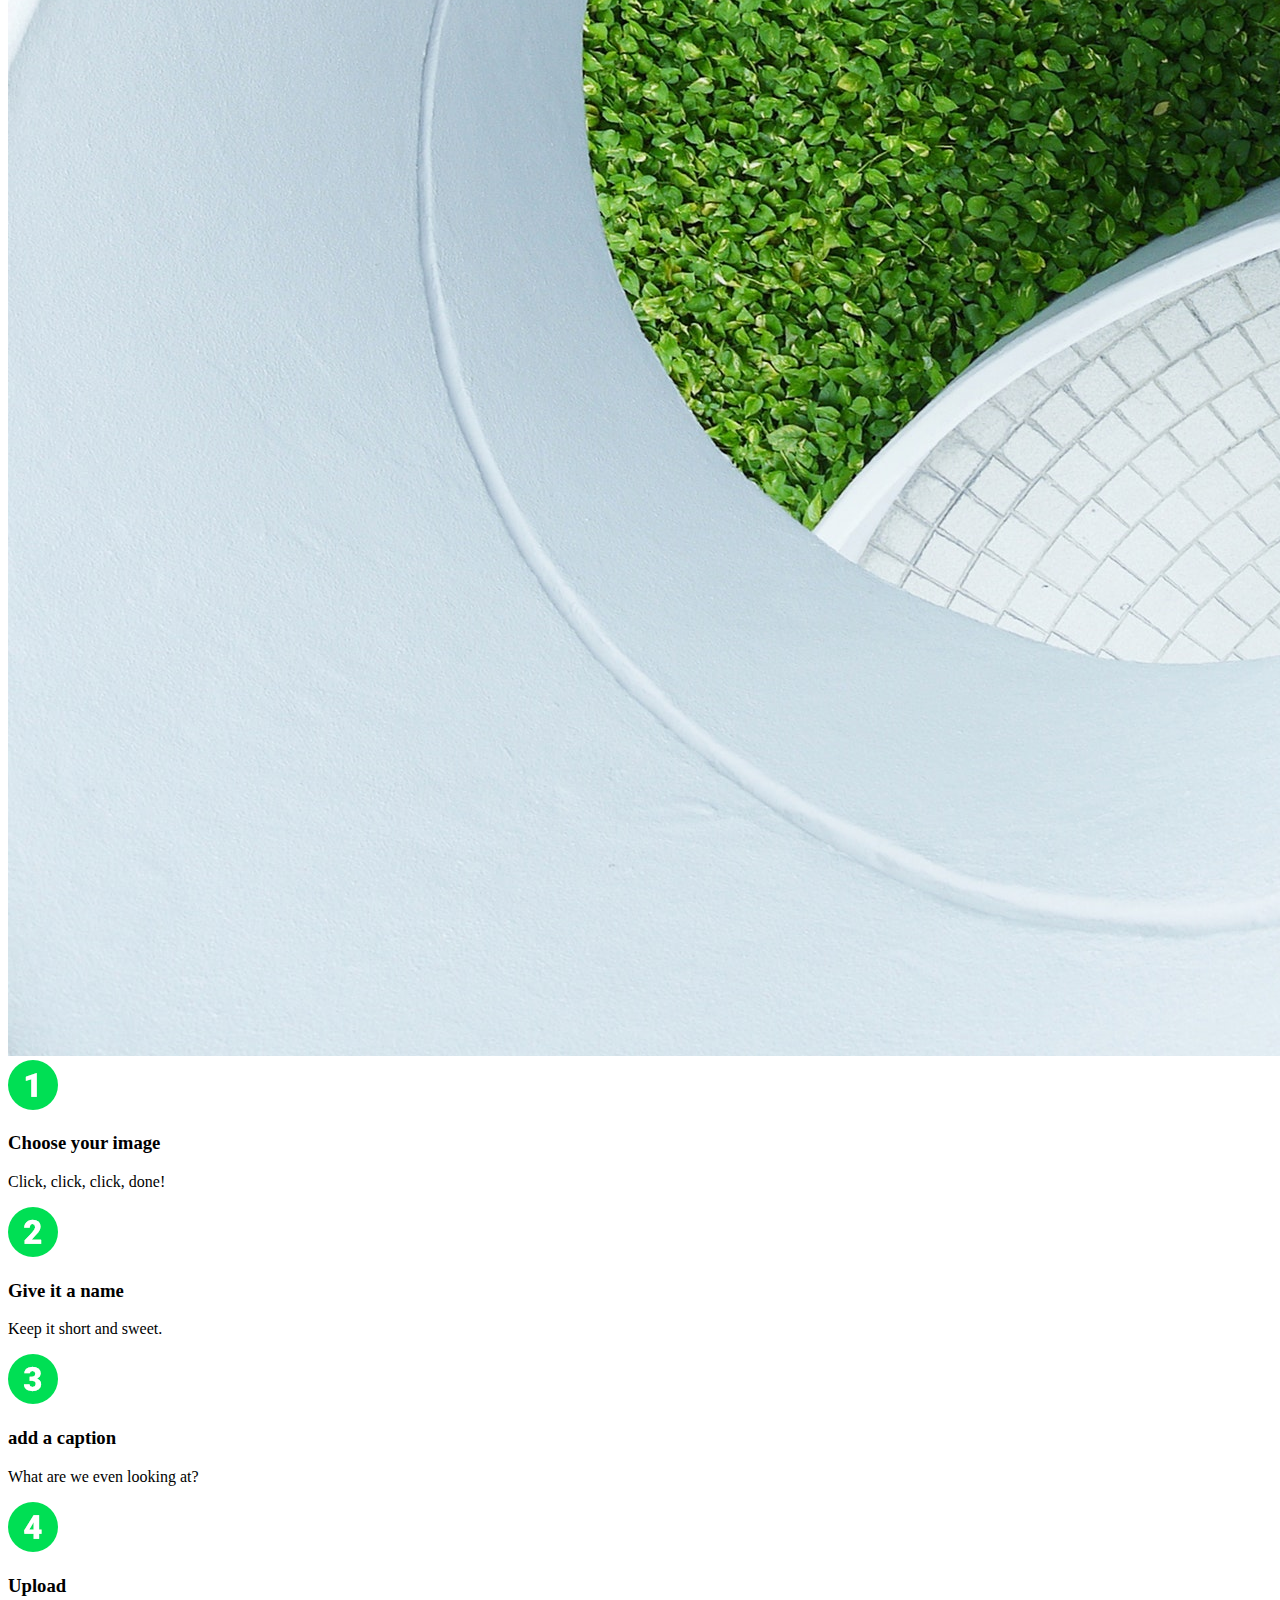
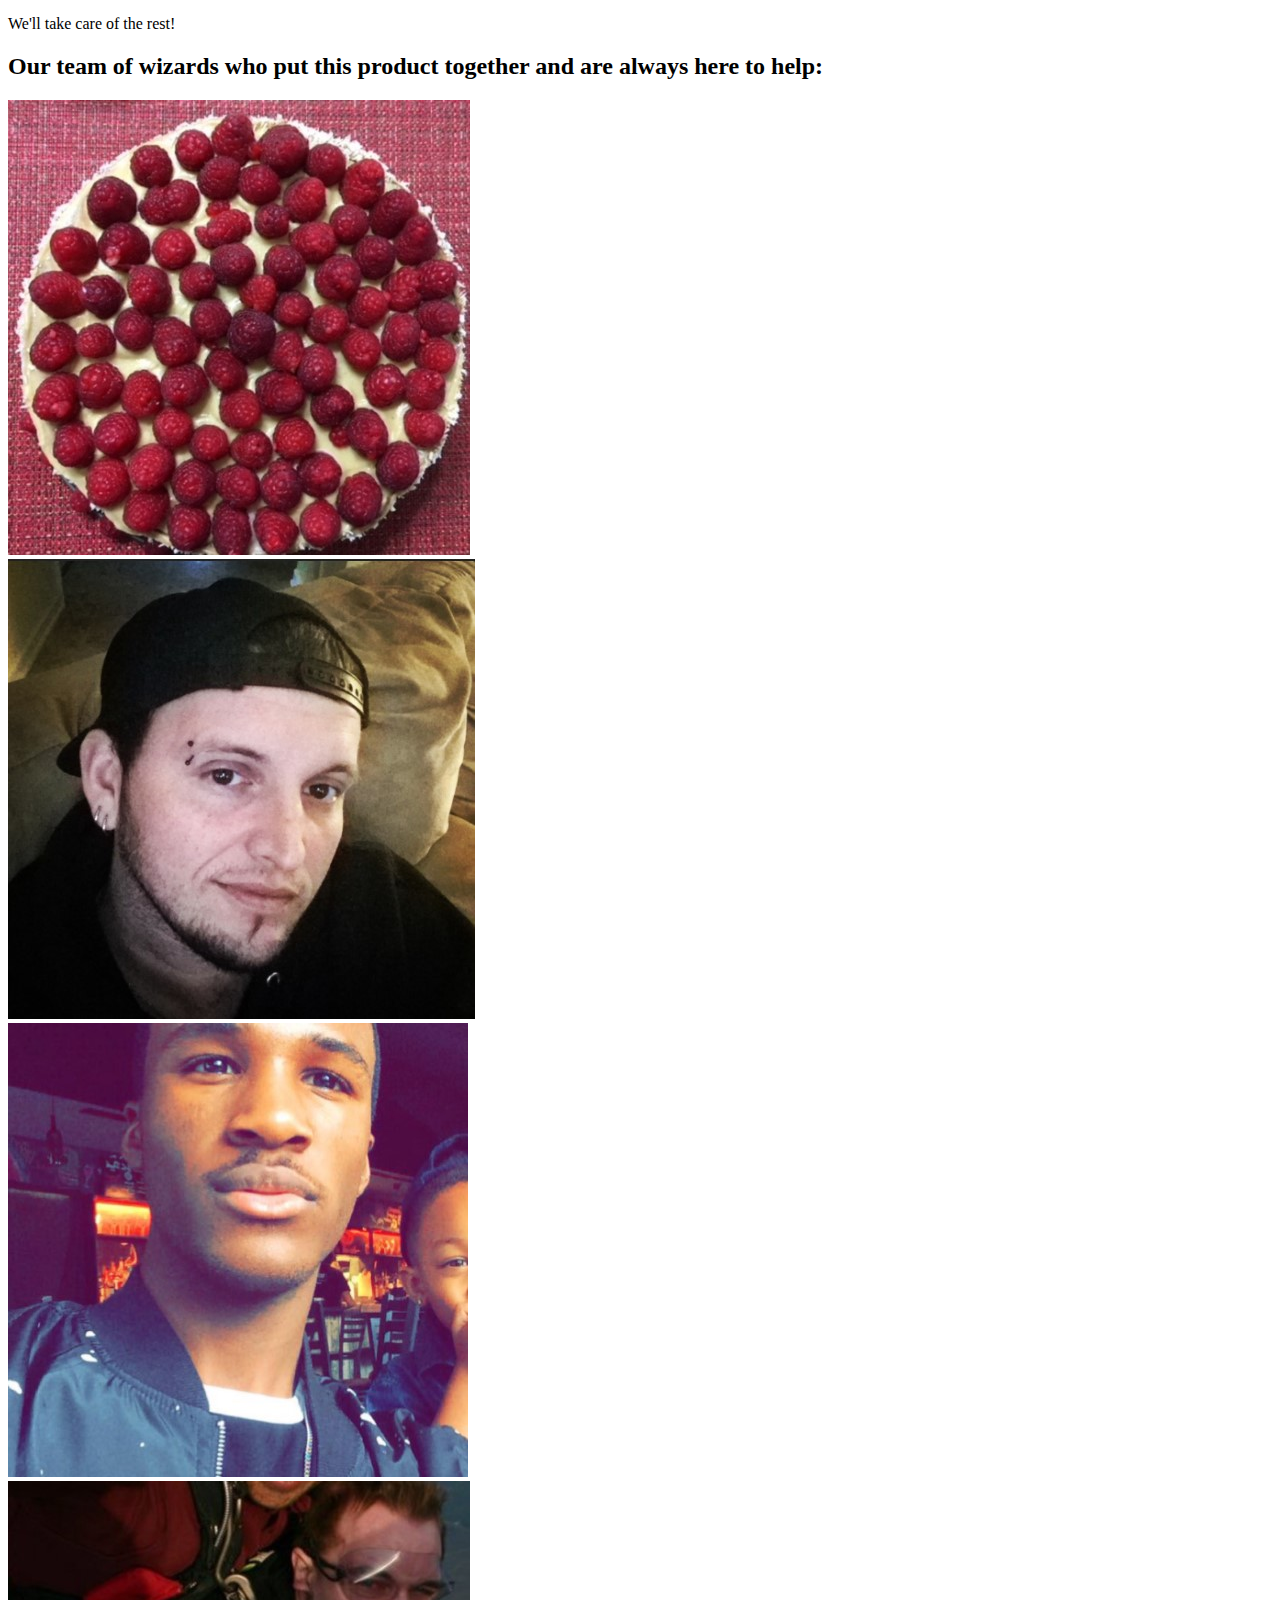
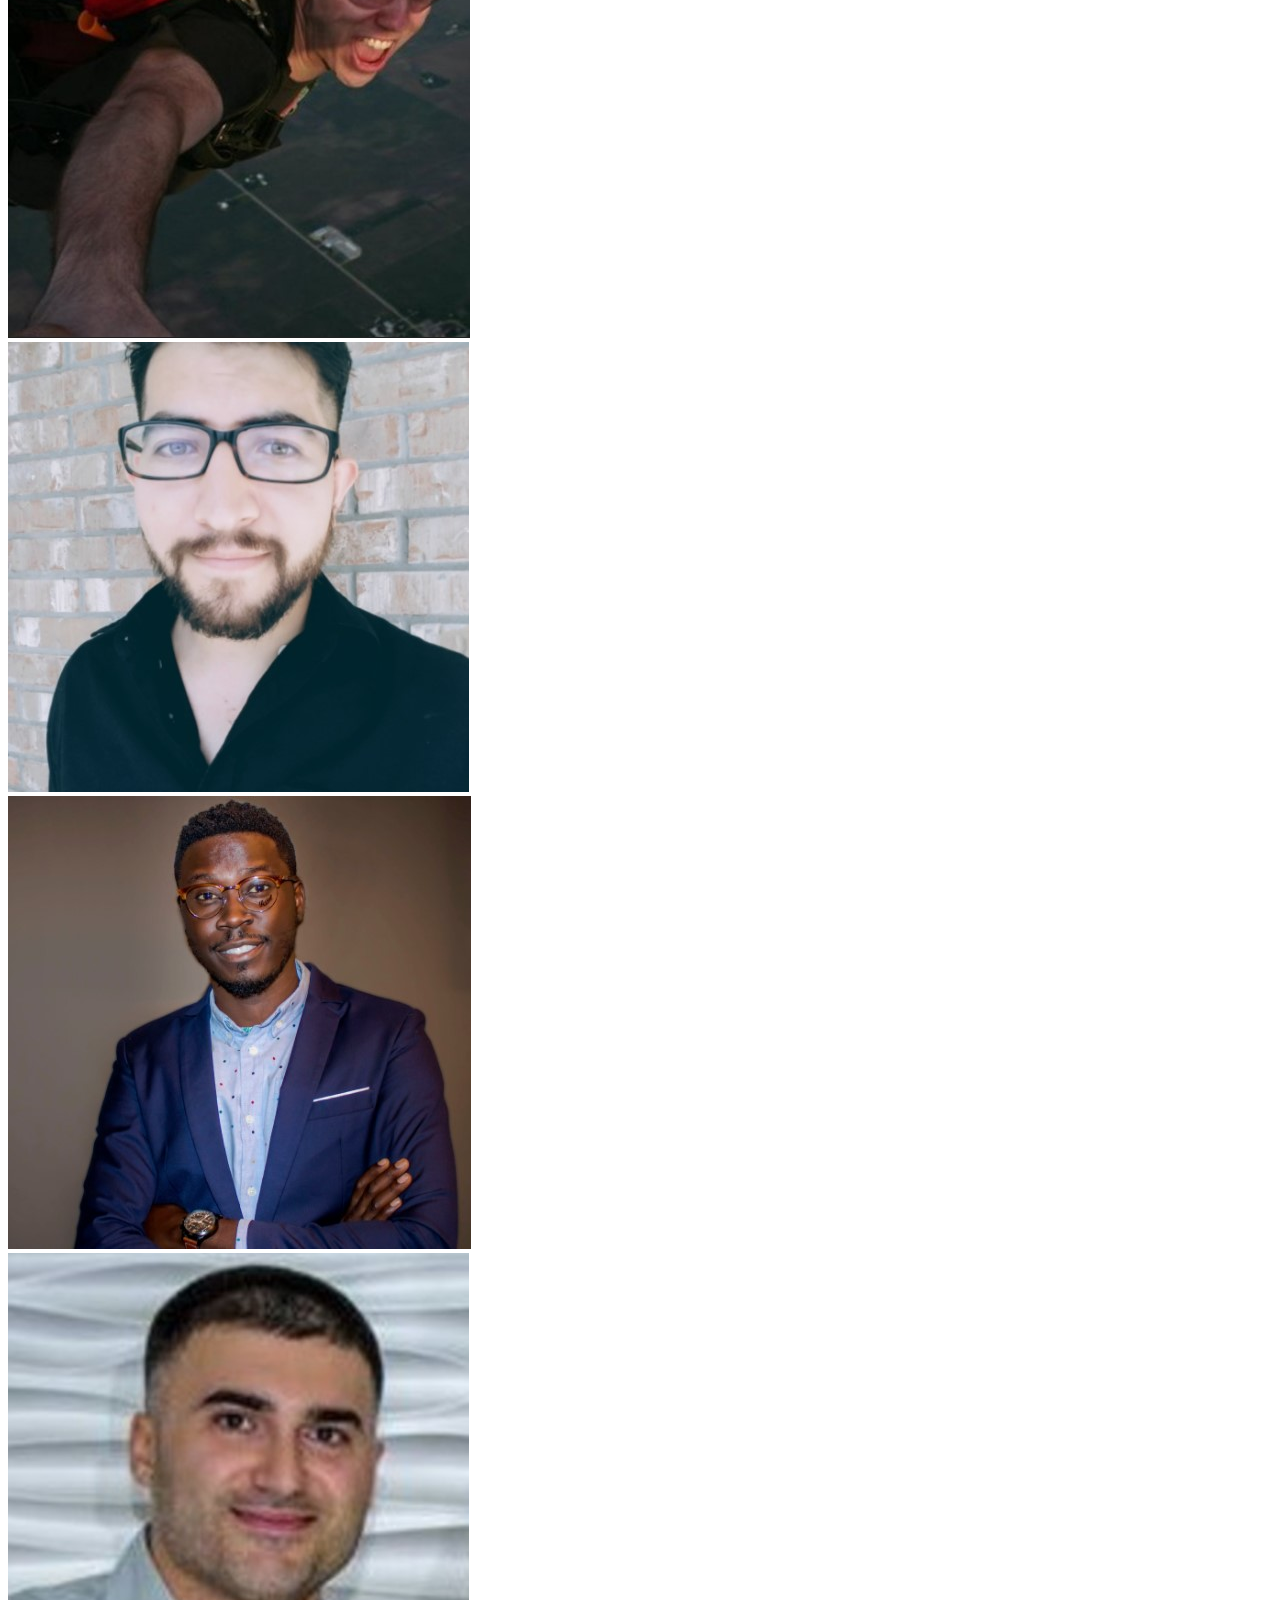
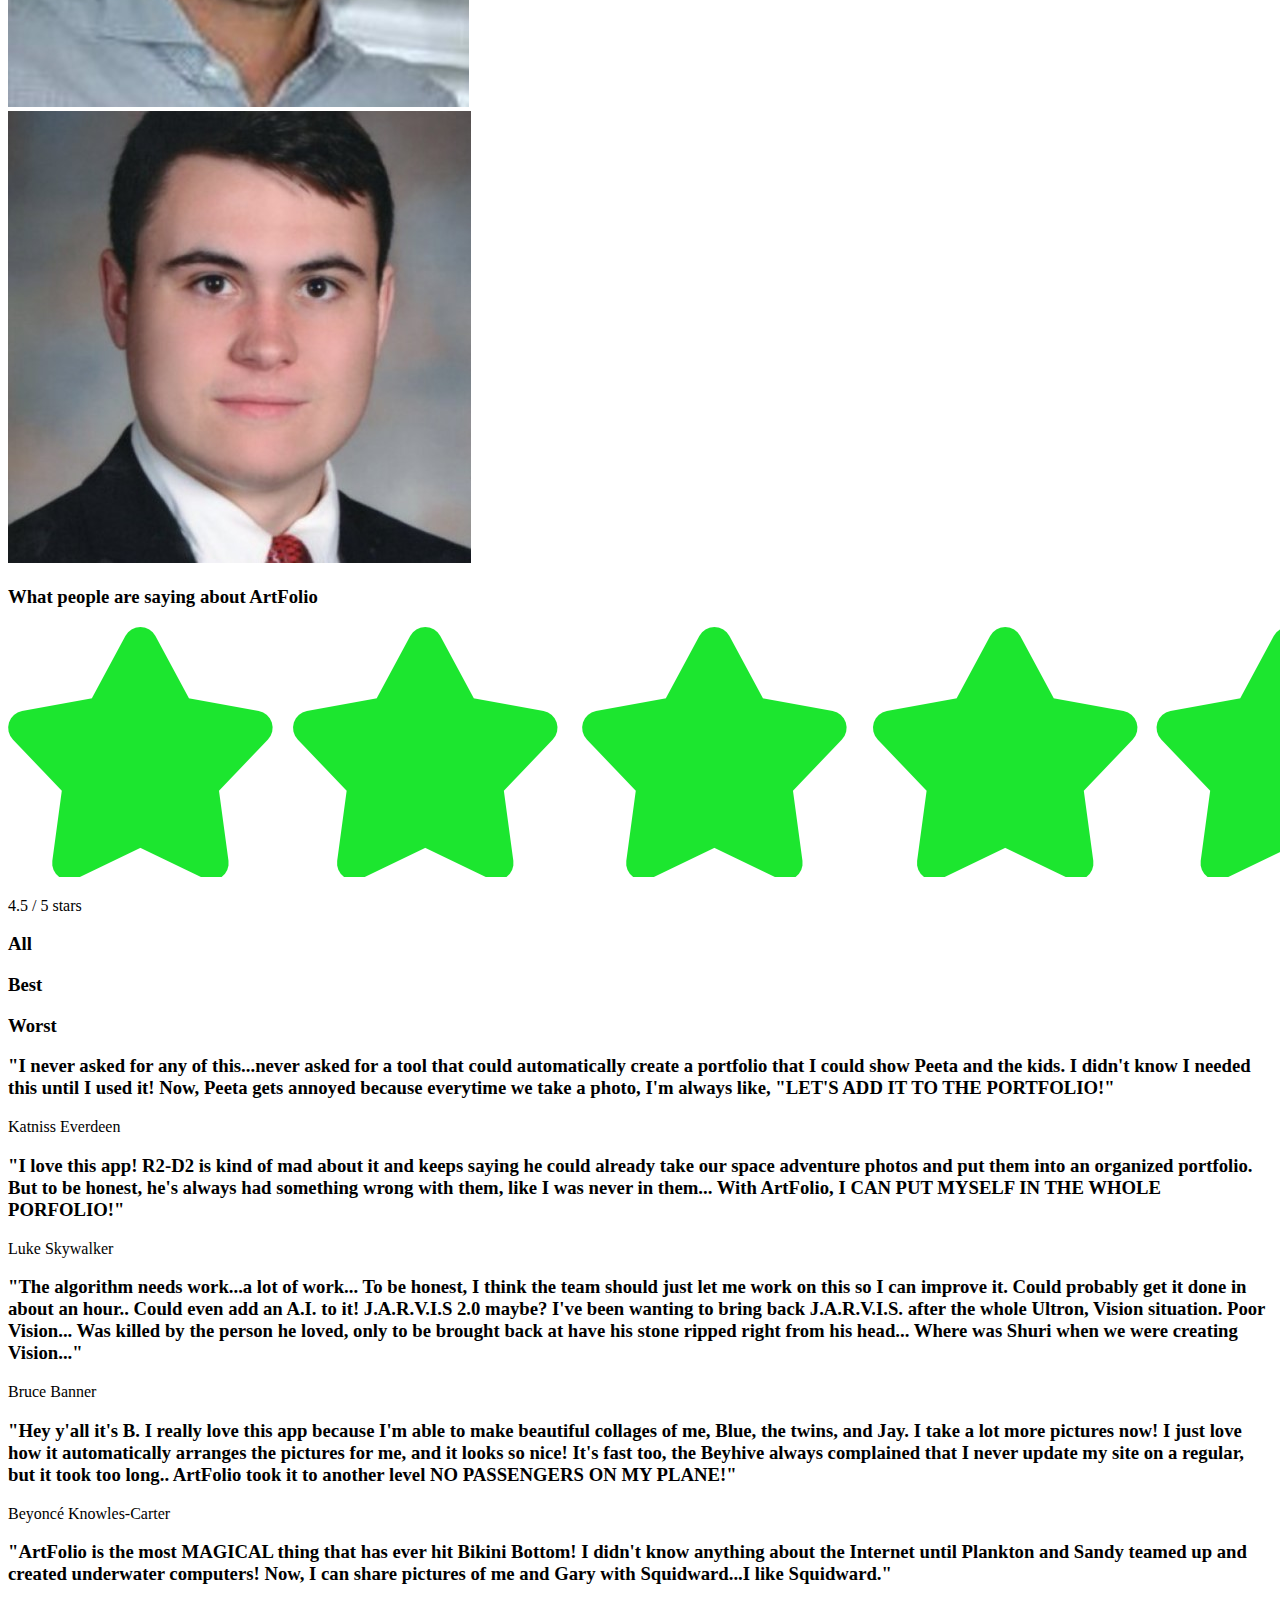
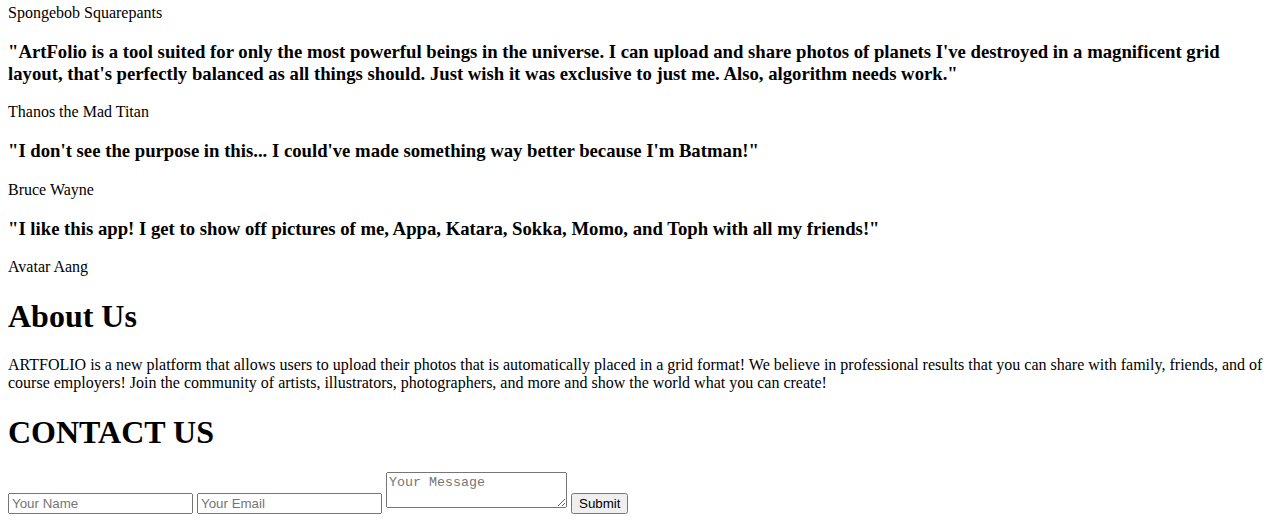
==== commit 07c52c10: "added about page" ====
--- a/index.html
+++ b/index.html
@@ -15,14 +15,12 @@
   <![endif]-->
 </head>
 <!-- END OF HEADER -->
-<body>
+<body class="home-page">
     <nav class="navigation">
         <div class="main-nav">
             <img src="logo_with_text.png">
-            <a class="links" href="index.html" target="_blank">home</a>
-            <a class="links" href="aboutus.html" target="_blank">about us</a>
-            <a class="links" href="blog.html" target="_blank">blog</a>
-            <a class="links" href="pricing.html" target="_blank">pricing</a>
+            <a class="links" href="index.html">home</a>
+            <a class="links" href="aboutus.html">about us</a>
             <div class="login"><a href="https://modest-goldstine-50372c.netlify.com/">login</a></div>
         </div>
     </nav>
@@ -43,7 +41,7 @@
         </div>
         <p>ARTFOLIO is a tool that allows you to create stunning and professional portfolios with ease, there is no other tool like it. With ARTFOLIO, our users can simply upload their work and their work will automatically be placed in a grid format that automatically adjusts to the size of their content. Our team has developed a light-weight tool that can detect the sizes of your photos uploaded, and beautifully display them so that you don't have to worry about it. It's like magic!</p>
     </section>
-    
+
     <section class="grid">
         <section class="grid-images">
             <div class="grid-img"><img src="design file/Images/grid/yellowfood.jpg"></div>
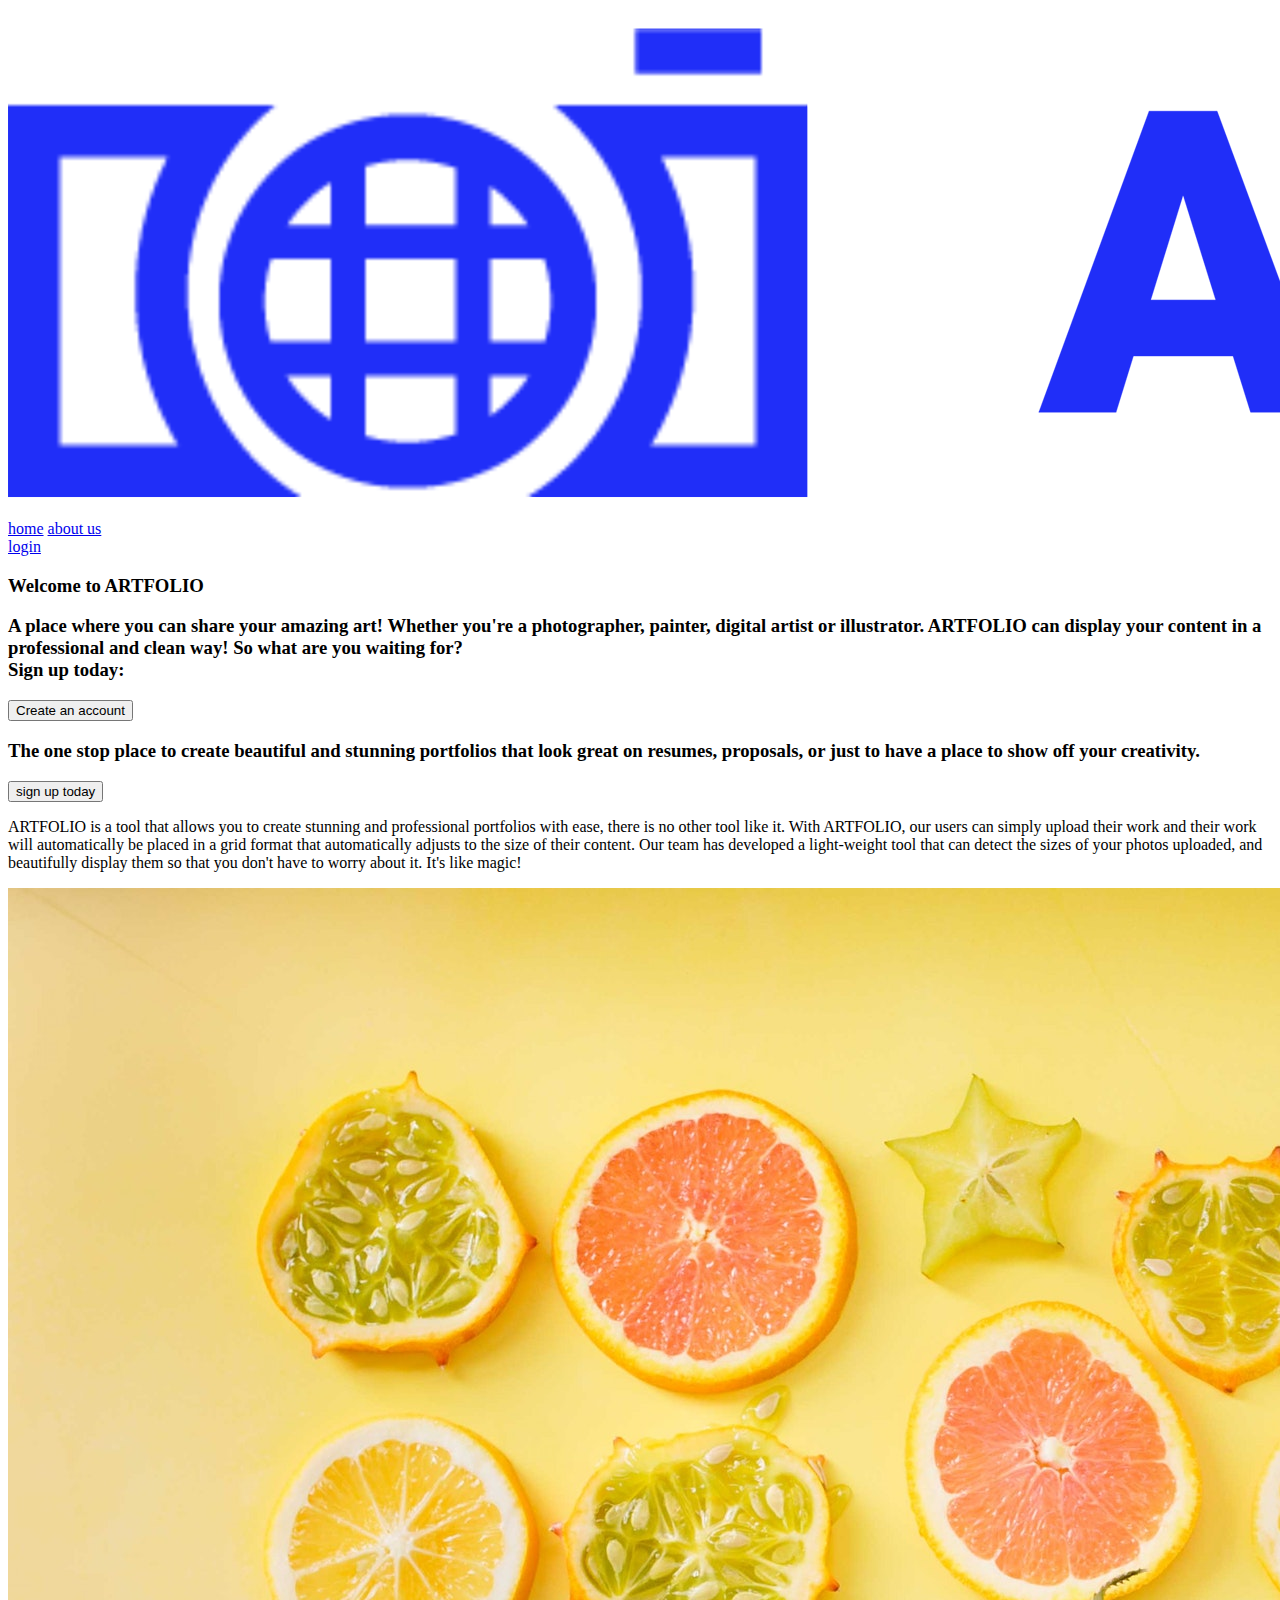
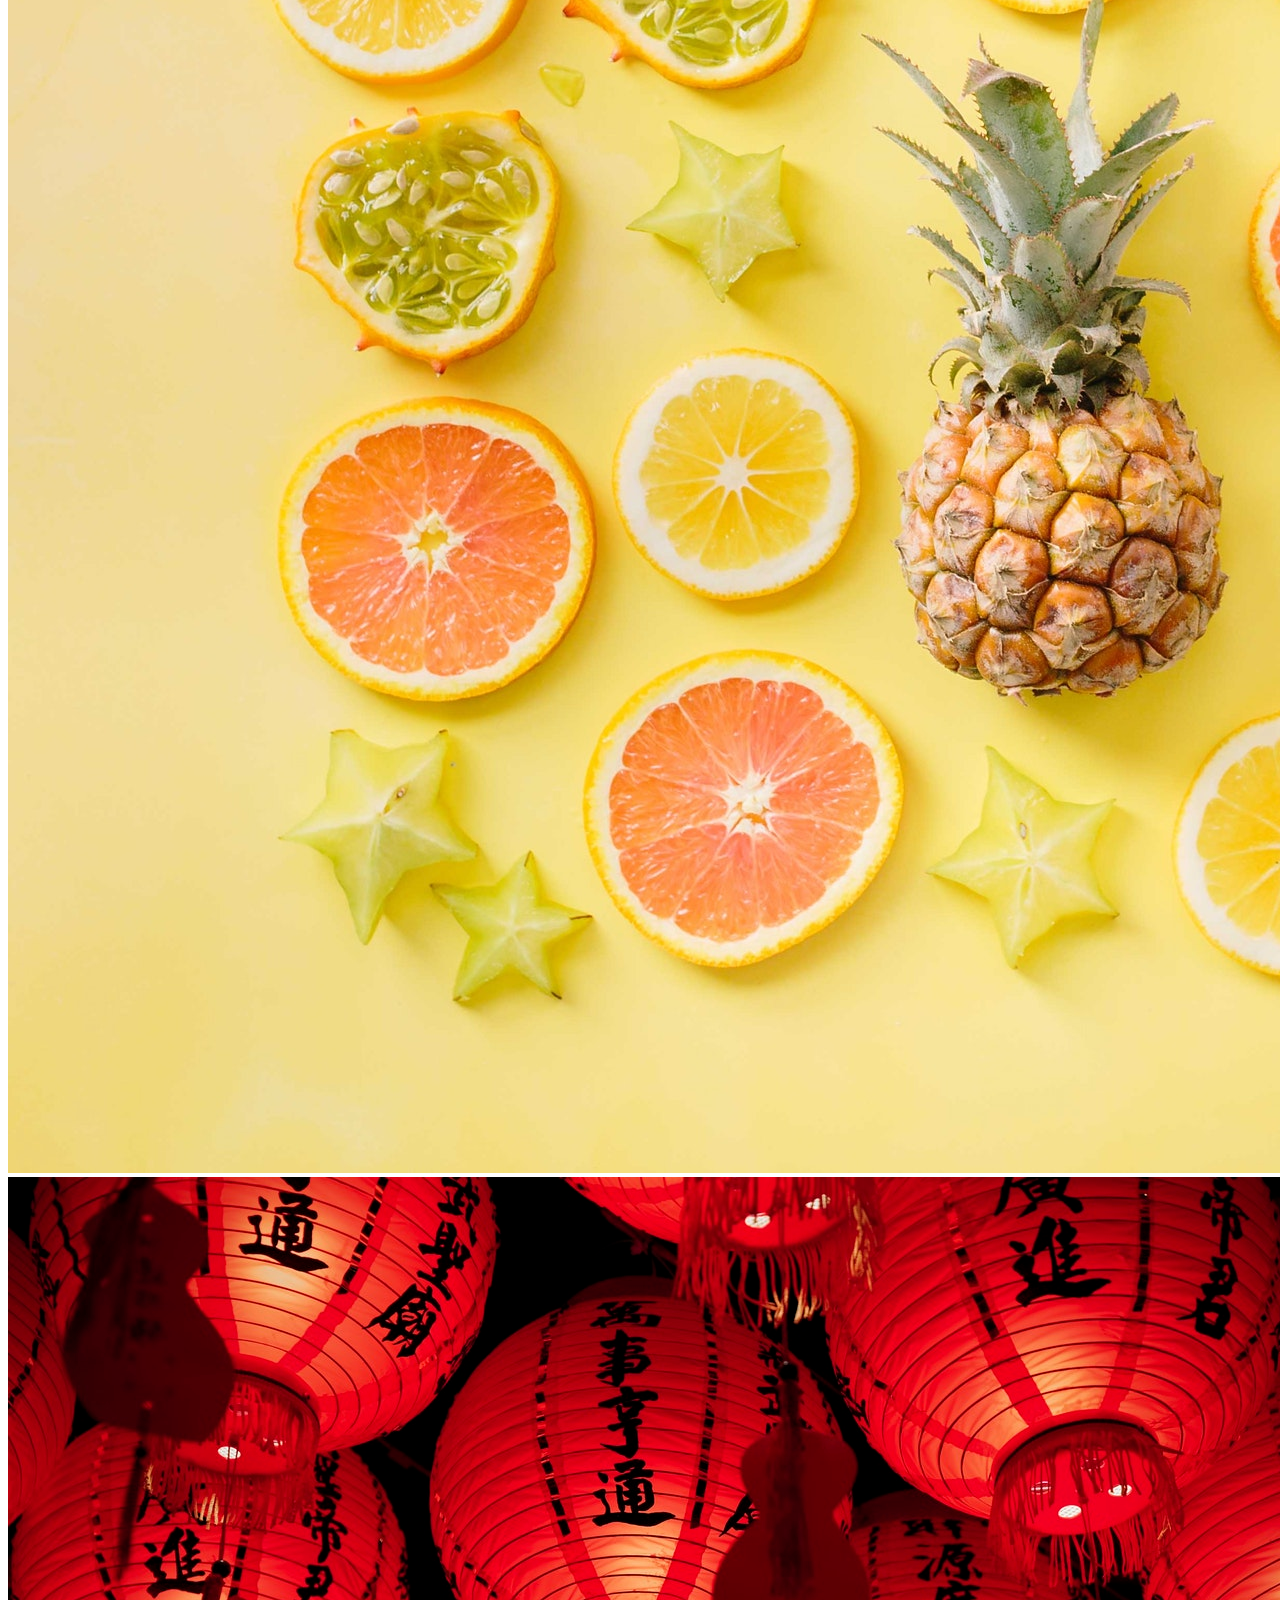
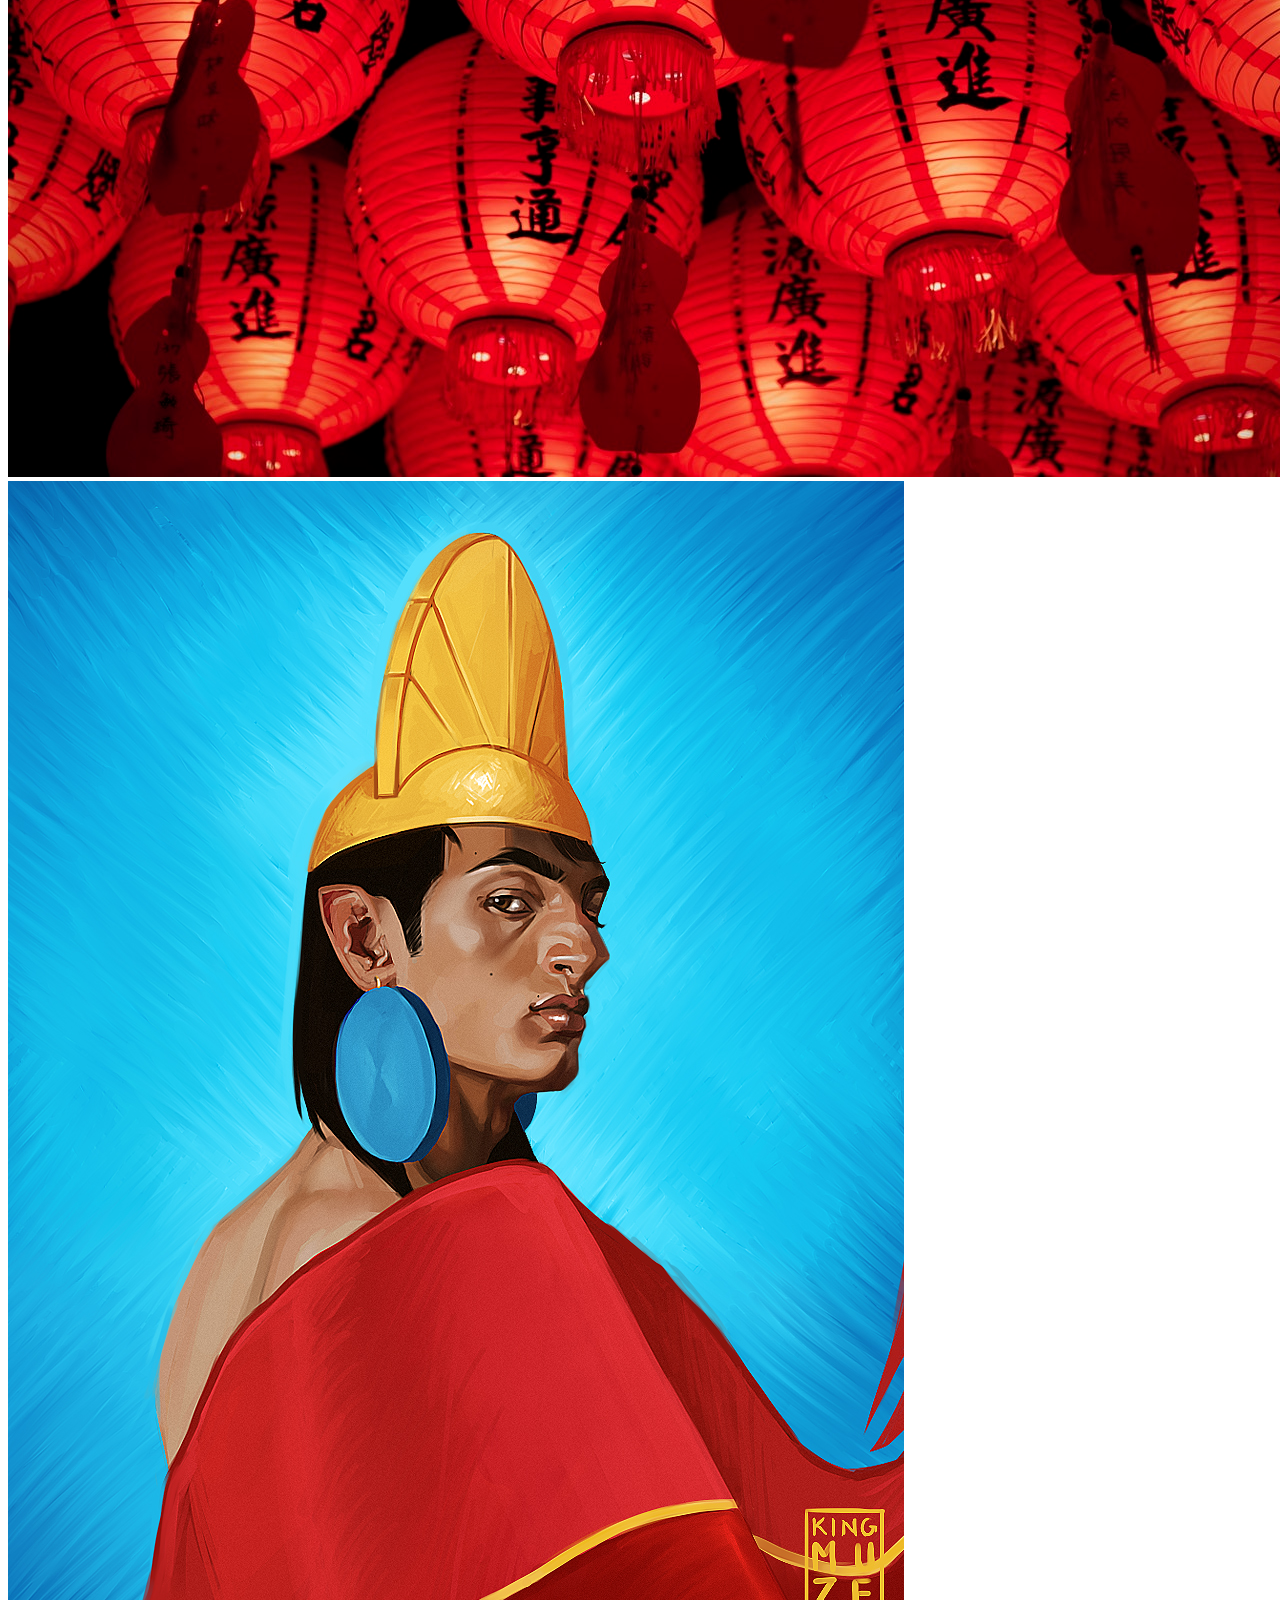
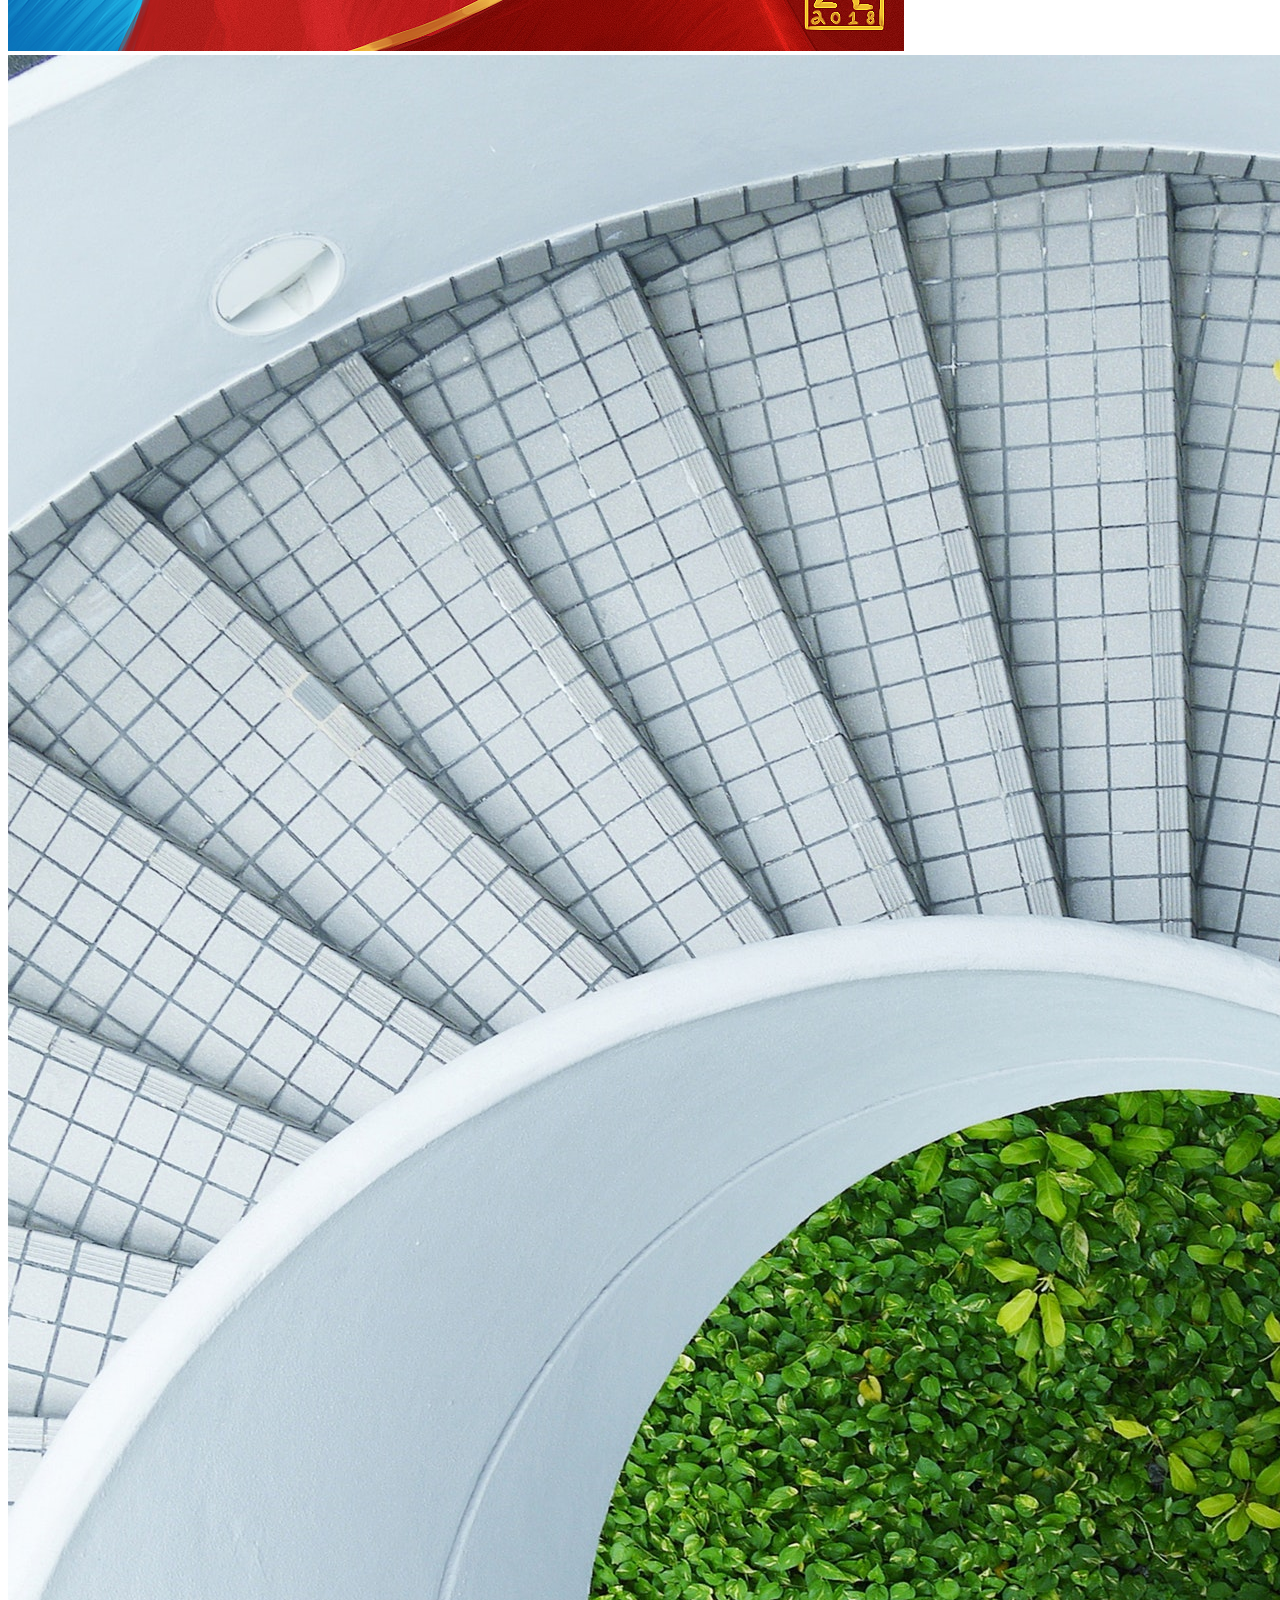
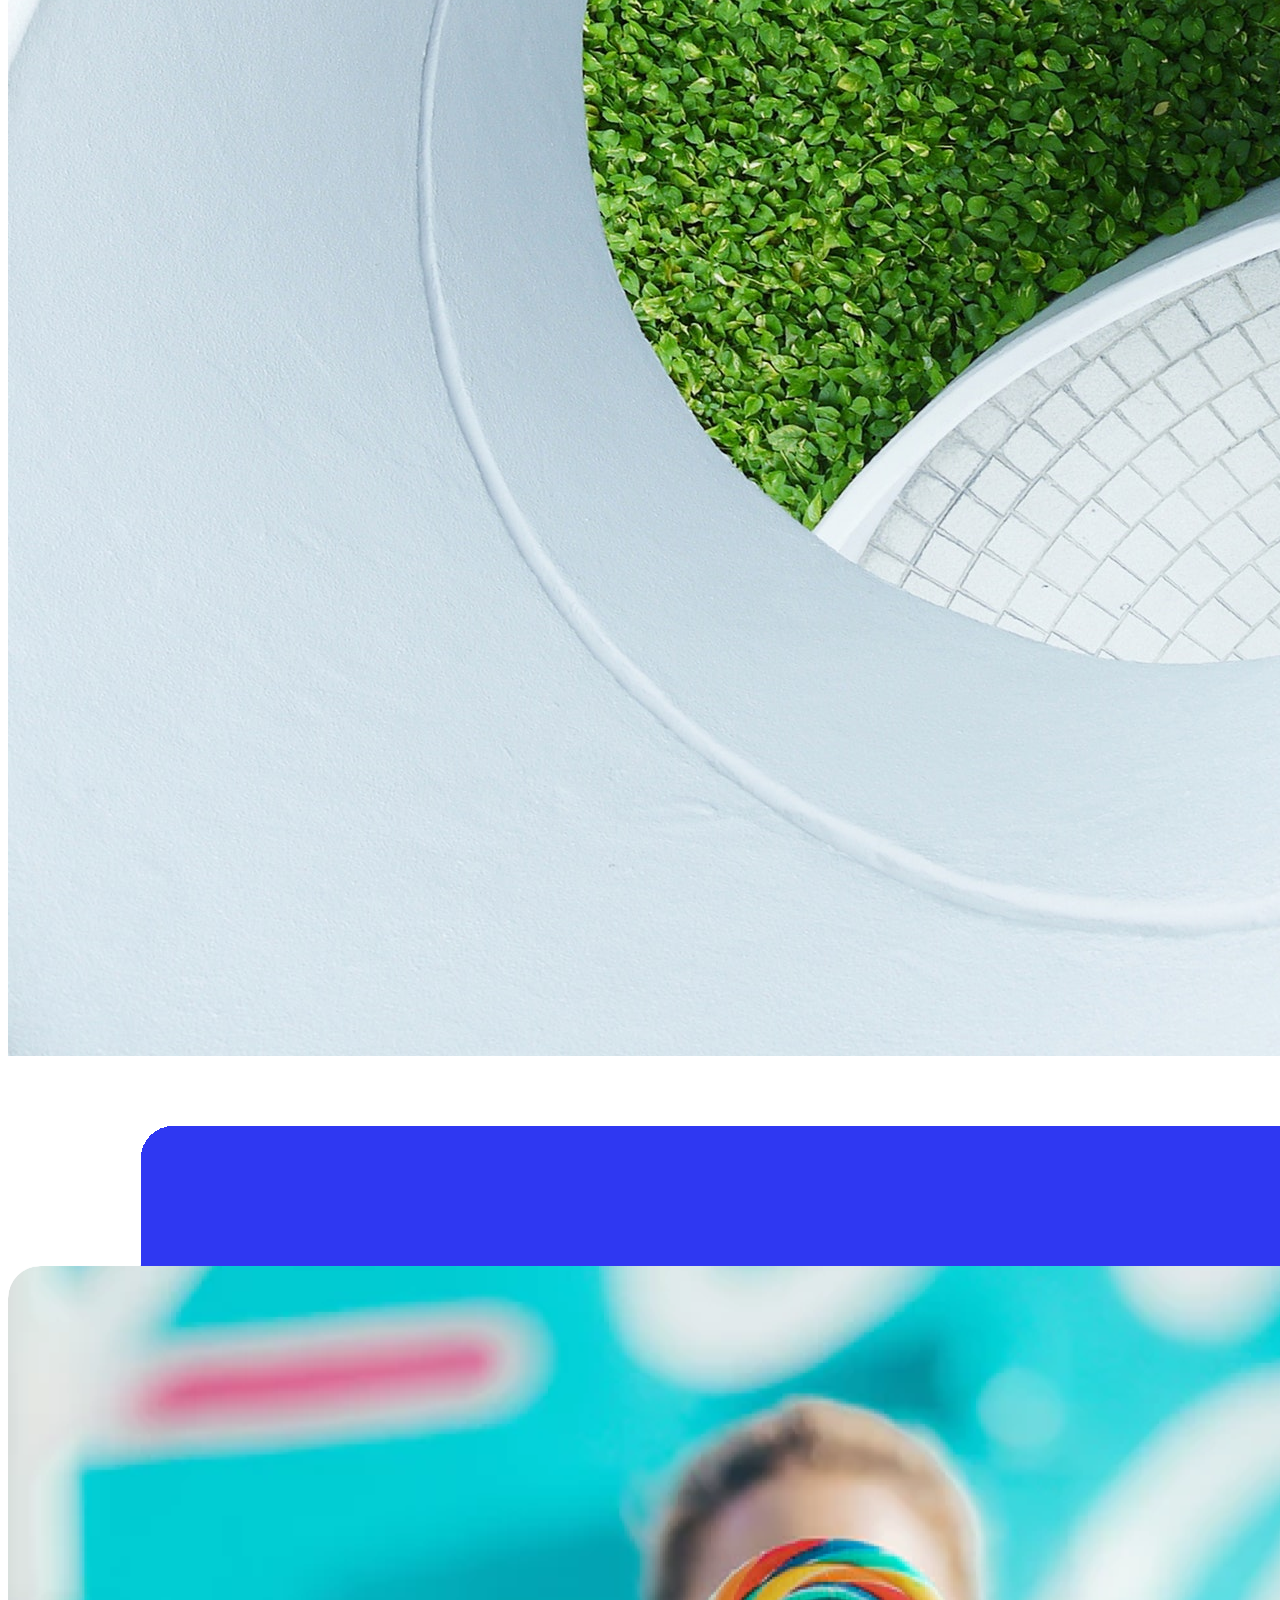
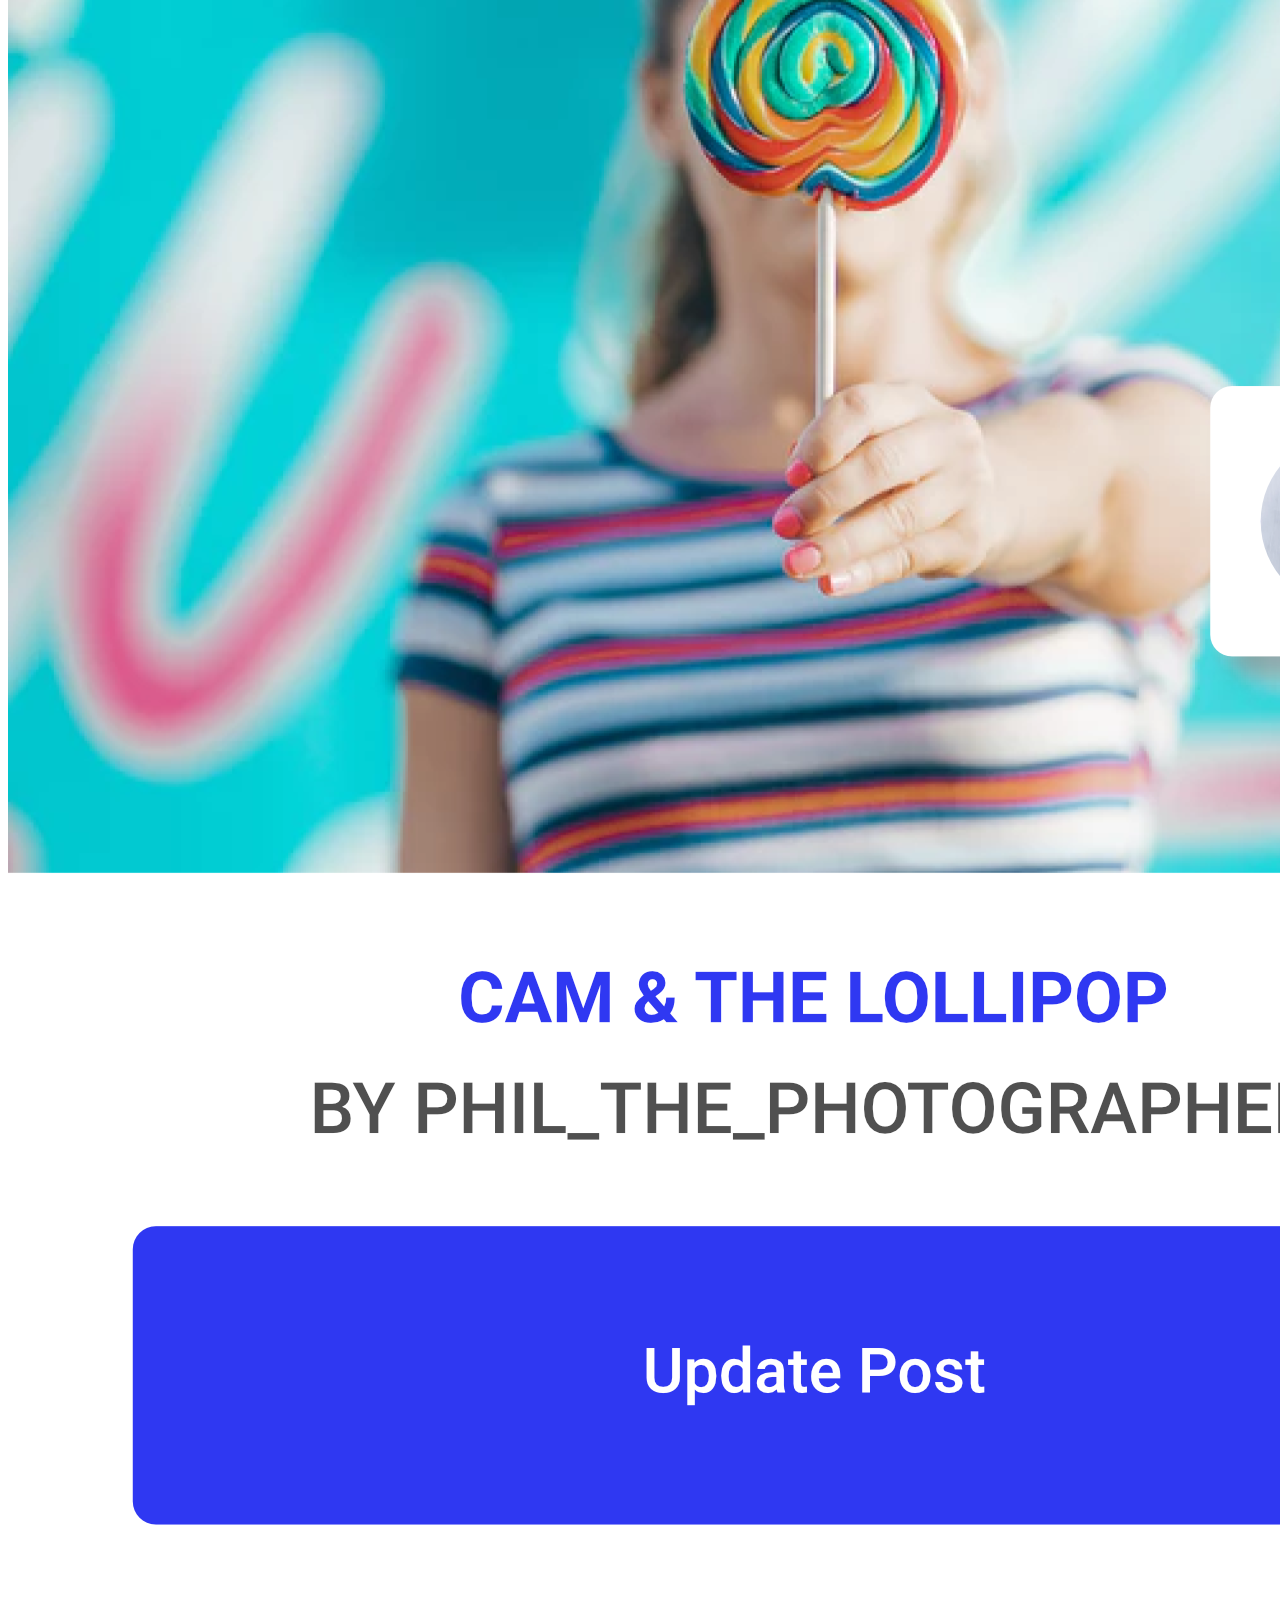
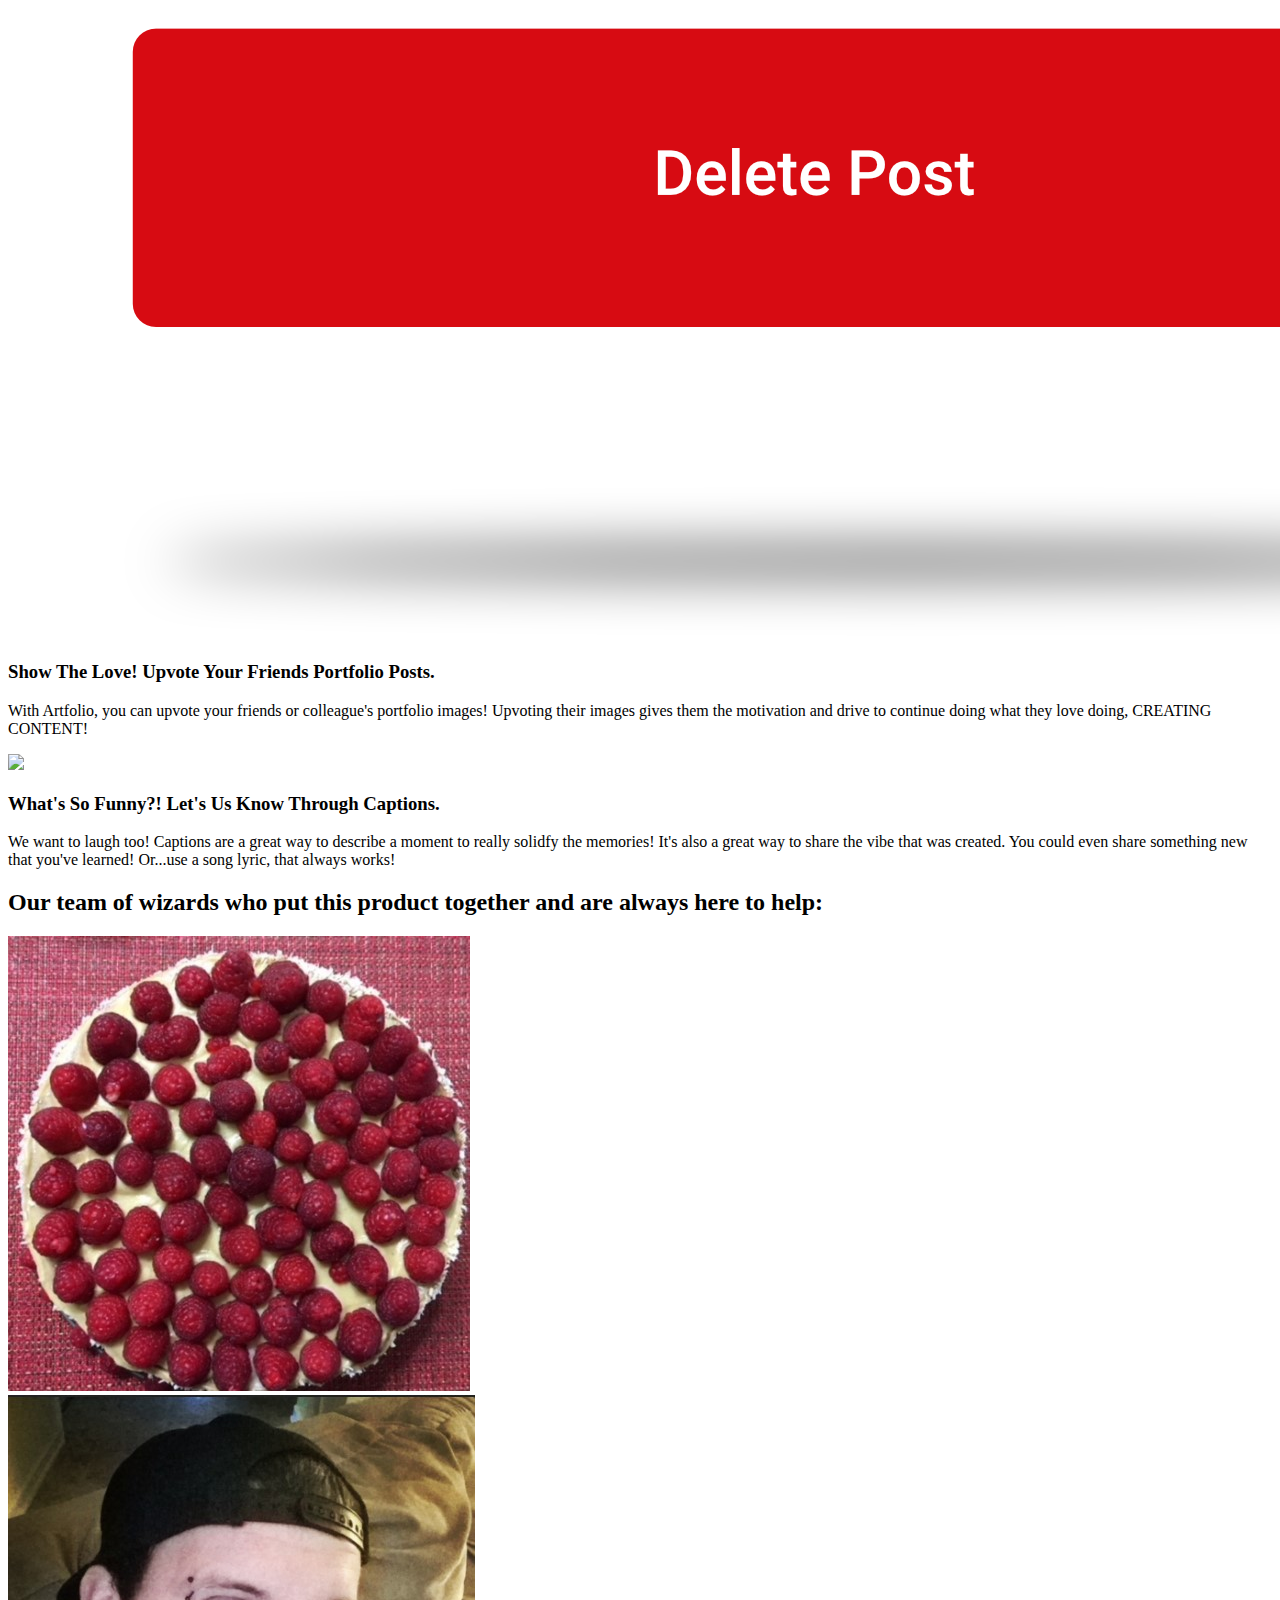
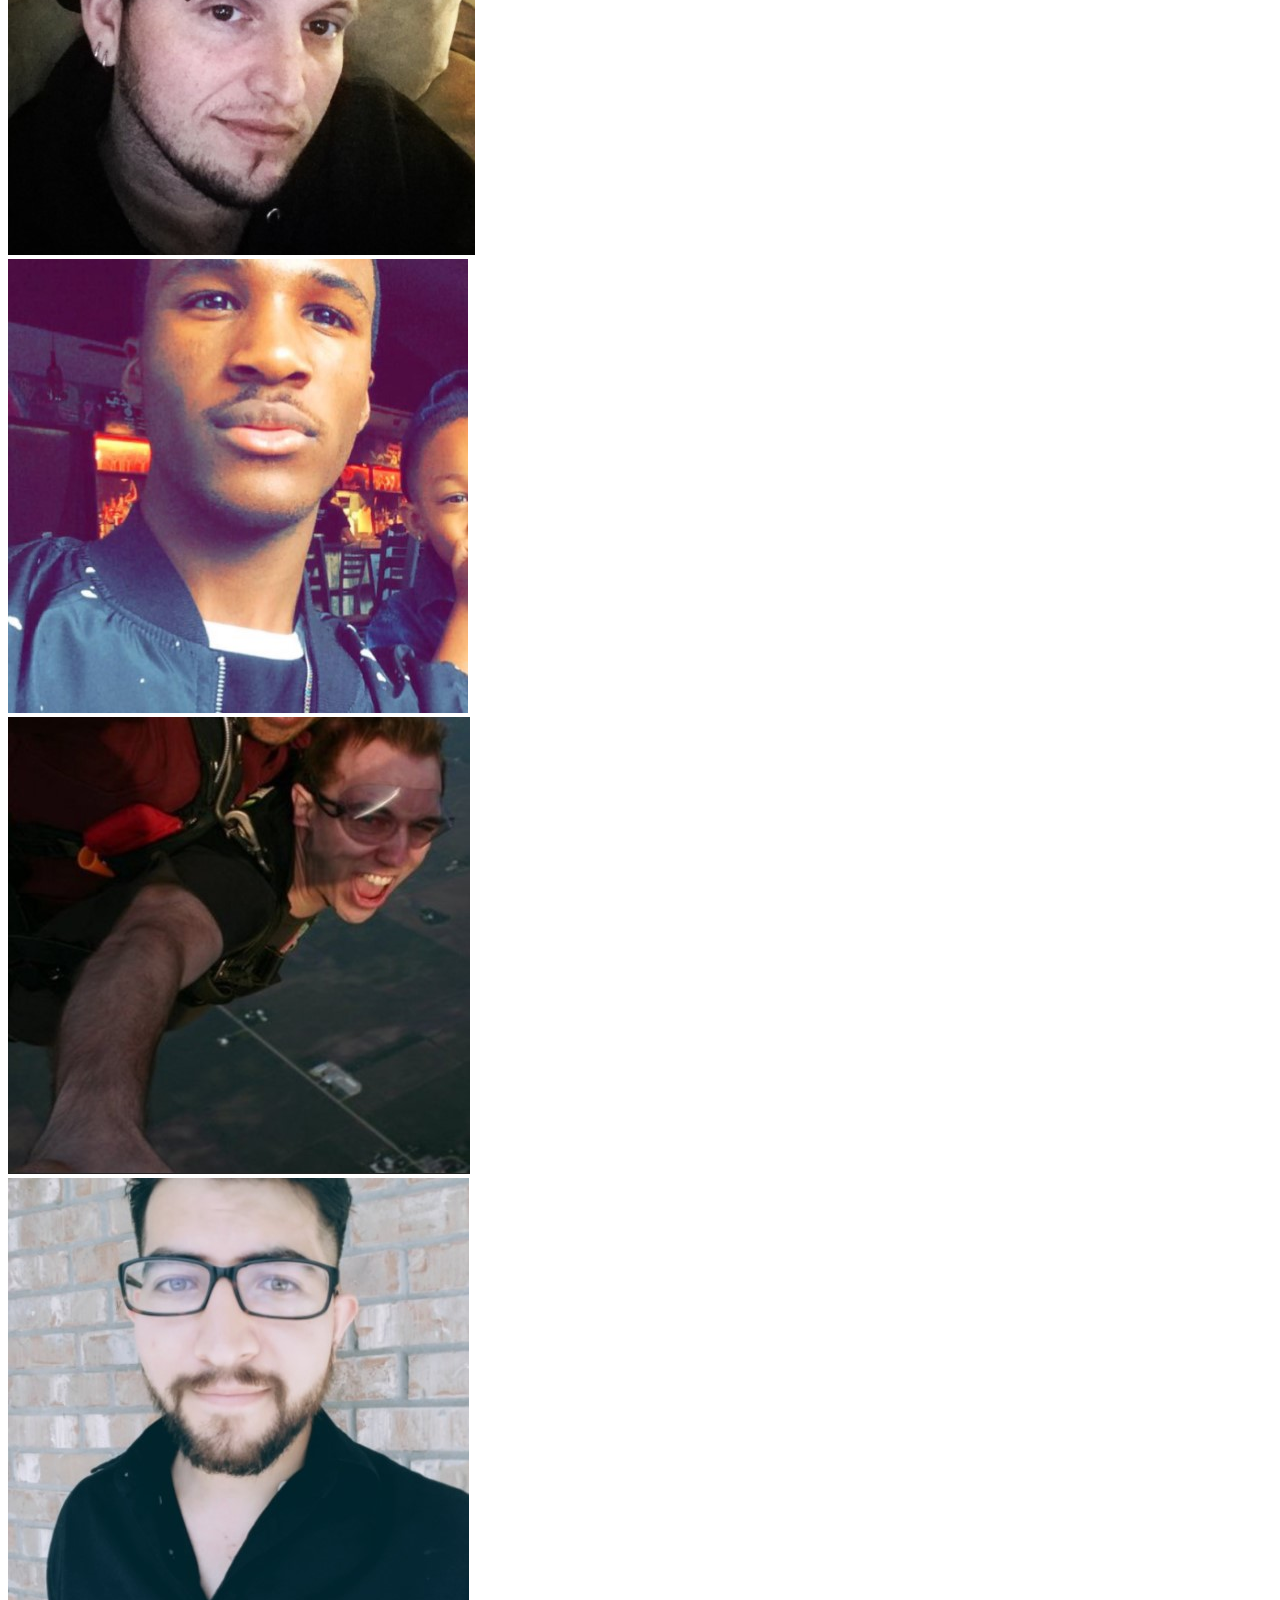
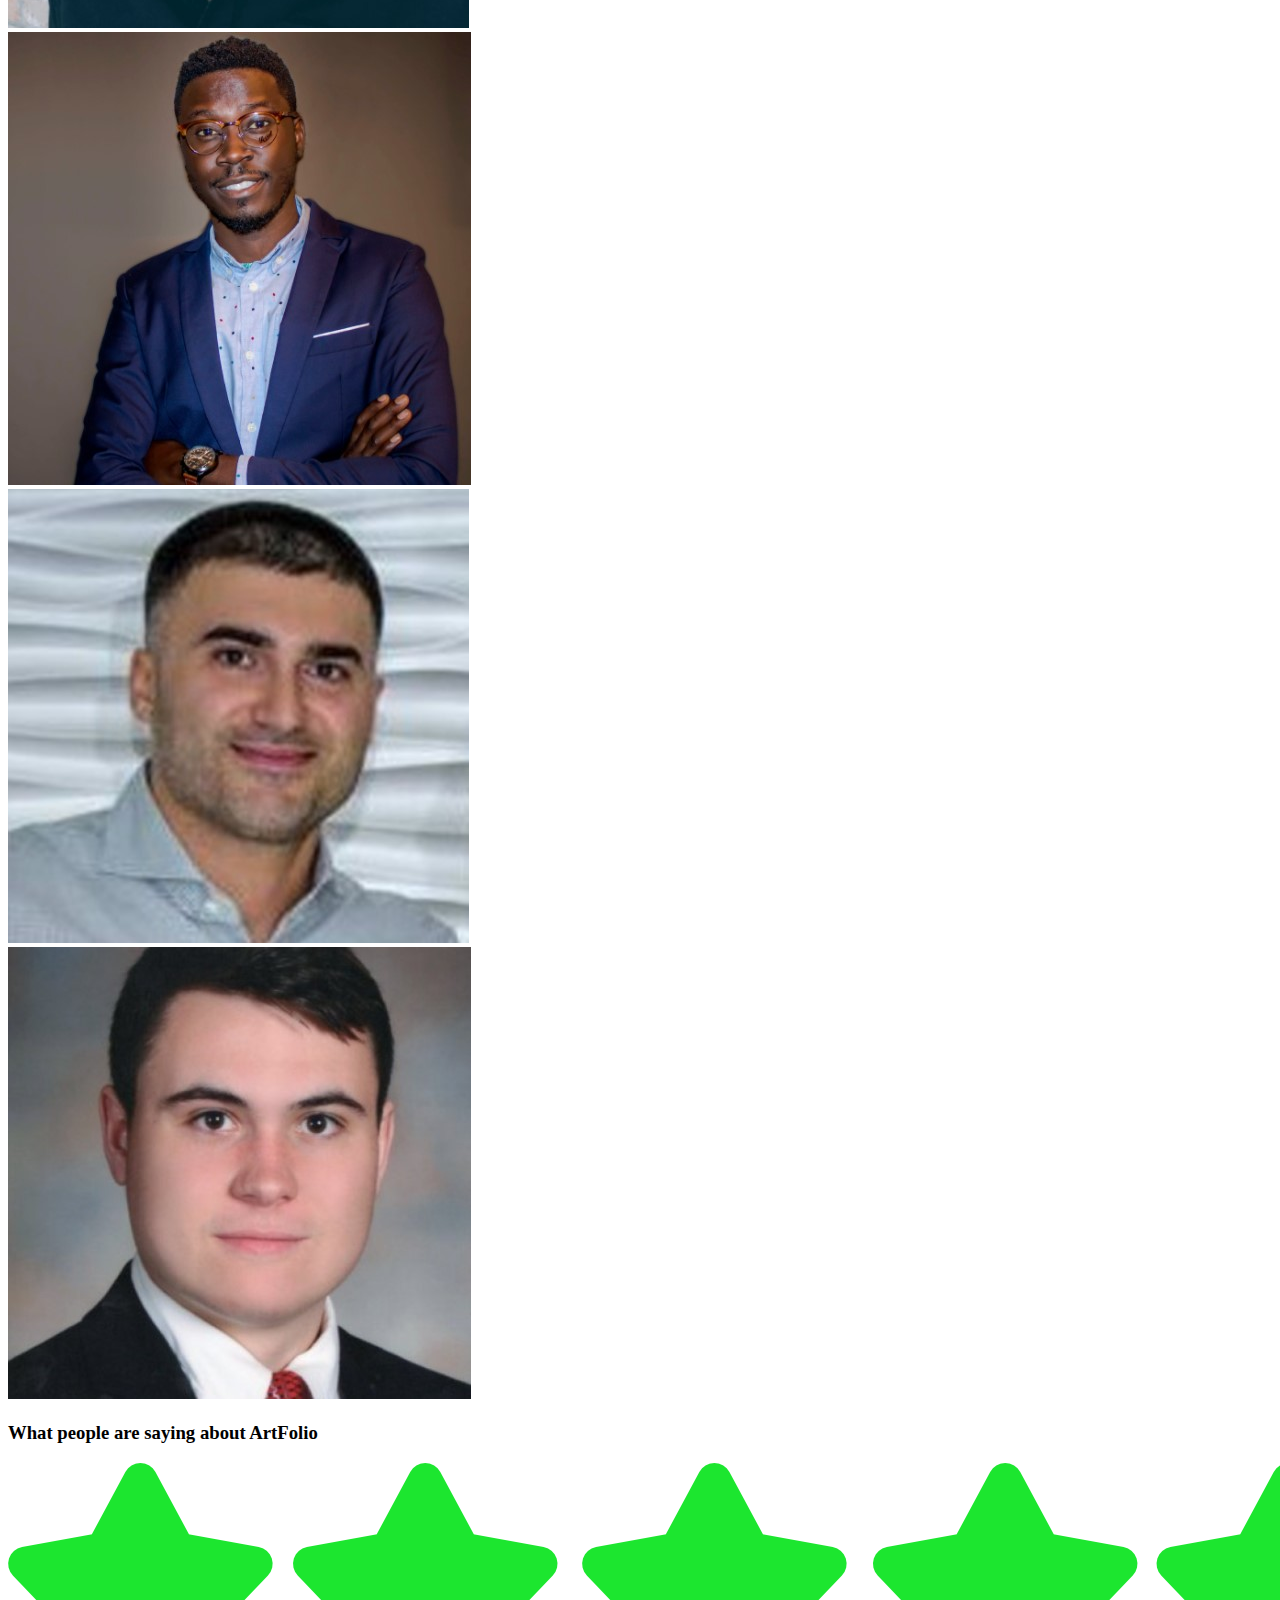
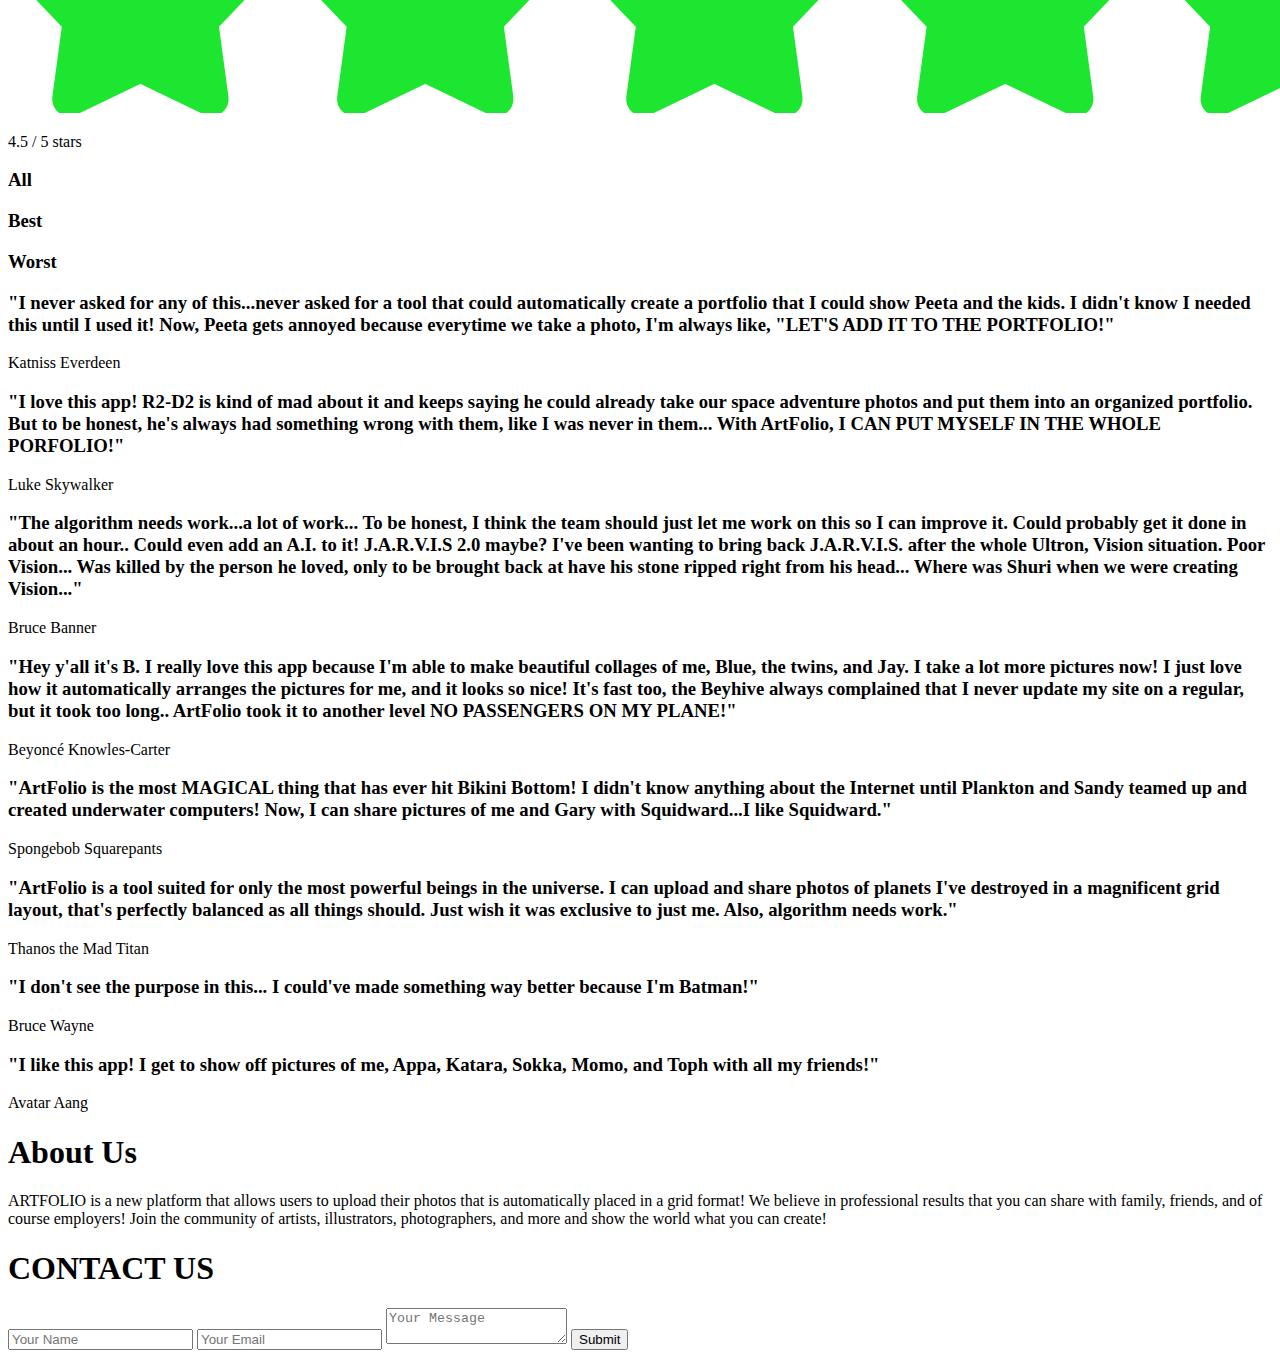
==== commit b81069c1: "Took out the "steps" section, added new section." ====
--- a/index.html
+++ b/index.html
@@ -7,6 +7,7 @@
     crossorigin="anonymous"></script>
   <script src="./components/Tabs/Tabs.js" async></script>
   <!-- End of HTML stuff -->
+  <link rel=”shortcut icon” href=”/favicon.ico” type=”image/x-icon” />
   <title>ARTFOLIO</title>
   <link href="css/index.css" rel="stylesheet">
   <link href="https://fonts.googleapis.com/css?family=Roboto:400,500,700" rel="stylesheet">
@@ -54,26 +55,20 @@
     </section>
 
     <section class="overview">
-        <div class="overview-grid">
-            <img class="steps" src="design file/Images/steps/1.png">
-            <h3>Choose your image</h3>
-            <p>Click, click, click, done!</p>
+        <div class="overview-post">
+            <img src="design file/Images/upvote_card.png">
+            <div>
+                <h3>Show The Love! Upvote Your Friends Portfolio Posts.</h3>
+                <p>With Artfolio, you can upvote your friends or colleague's portfolio images! Upvoting their images gives them the motivation and drive to continue doing what they love doing, CREATING CONTENT!</p>
+            </div>
         </div>
-        <div class="overview-grid">
-            <img class="steps" src="design file/Images/steps/2.png">
-            <h3>Give it a name</h3>
-            <p>Keep it short and sweet.</p>
-        </div>
-        <div class="overview-grid">
-            <img class="steps" src="design file/Images/steps/3.png">
-            <h3>add a caption</h3>
-            <p>What are we even looking at?</p>
-        </div>
-        <div class="overview-grid">
-            <img class="steps" src="design file/Images/steps/4.png">
-            <h3>Upload</h3>
-            <p>We'll take care of the rest!</p>
-        </div>
+        <div class="overview-post-reversed">
+                <img src="design file/Images/caption_app.png">
+                <div>
+                    <h3>What's So Funny?! Let's Us Know Through Captions.</h3>
+                    <p>We want to laugh too! Captions are a great way to describe a moment to really solidfy the memories! It's also a great way to share the vibe that was created. You could even share something new that you've learned! Or...use a song lyric, that always works!</p>
+                </div>
+            </div>
     </section>
     <section class="team">
         <h2>Our team of wizards who put this product together and are always here to help:</h2>
